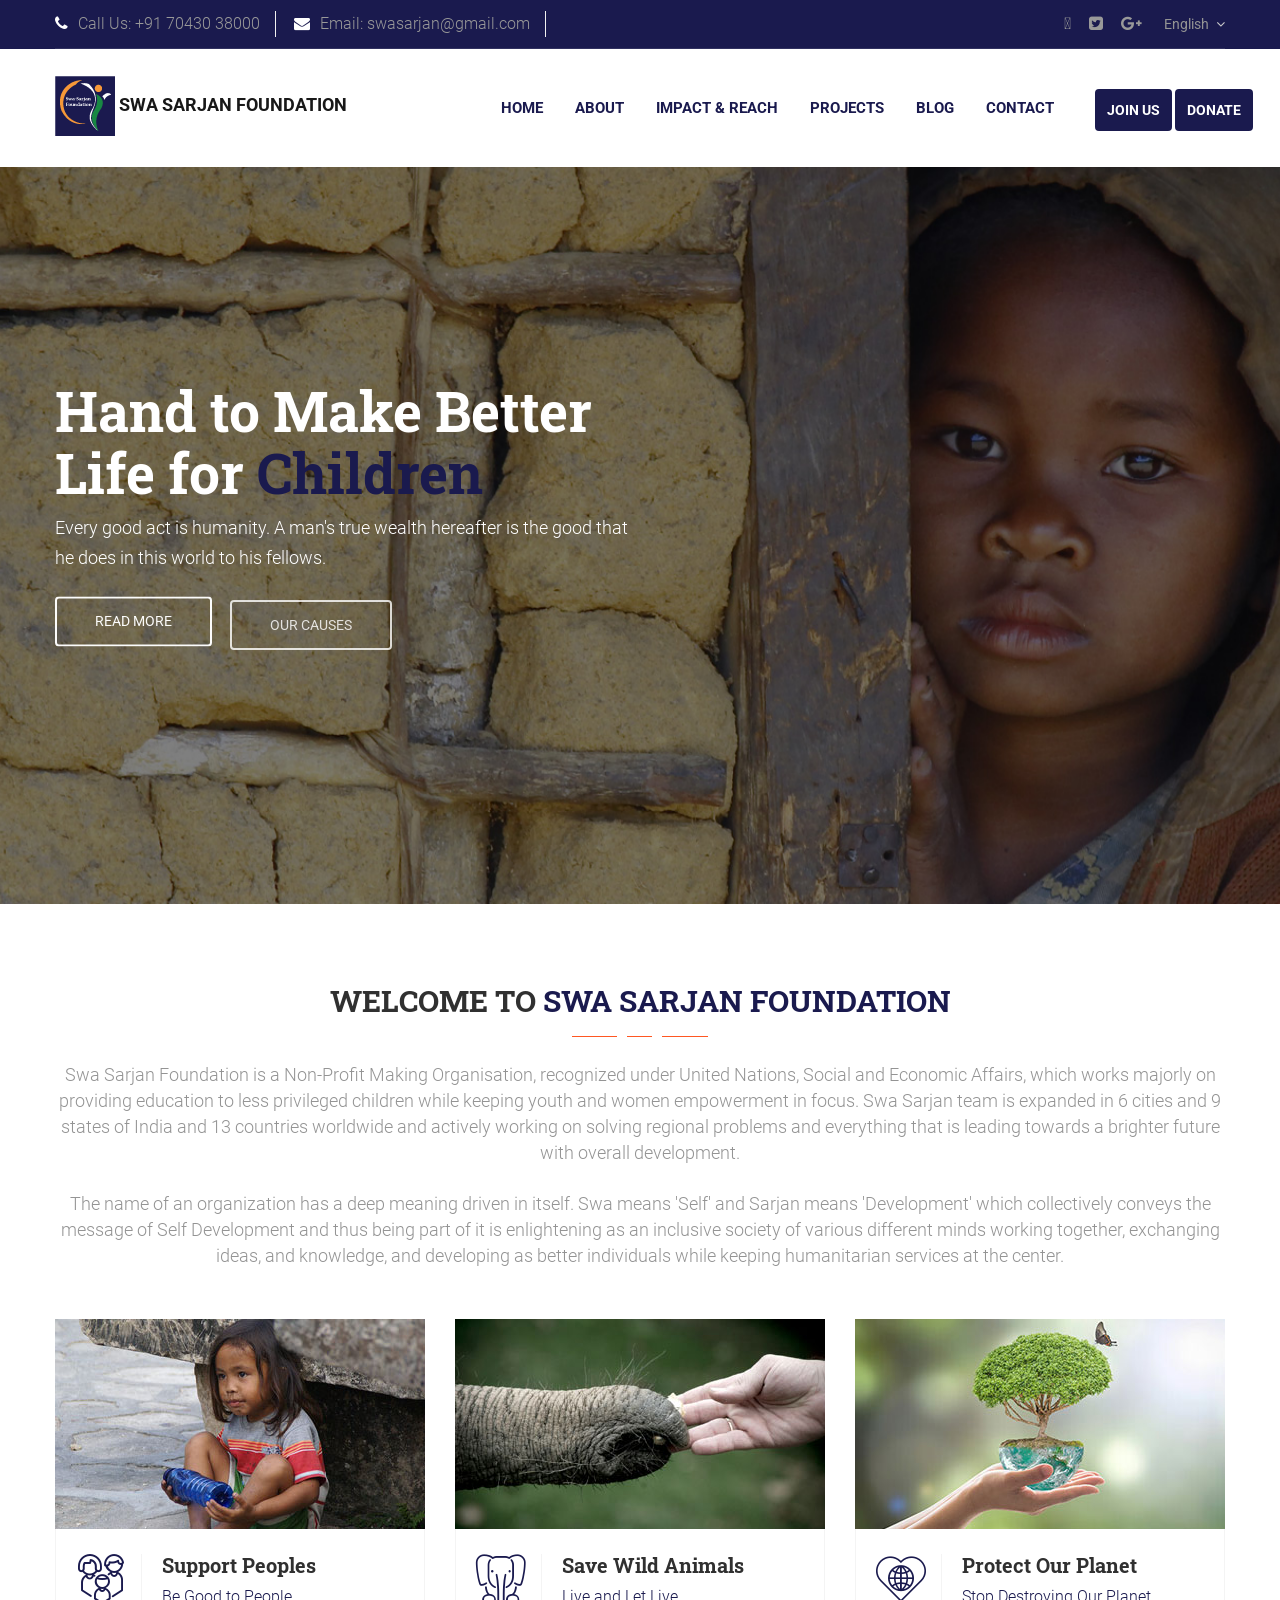
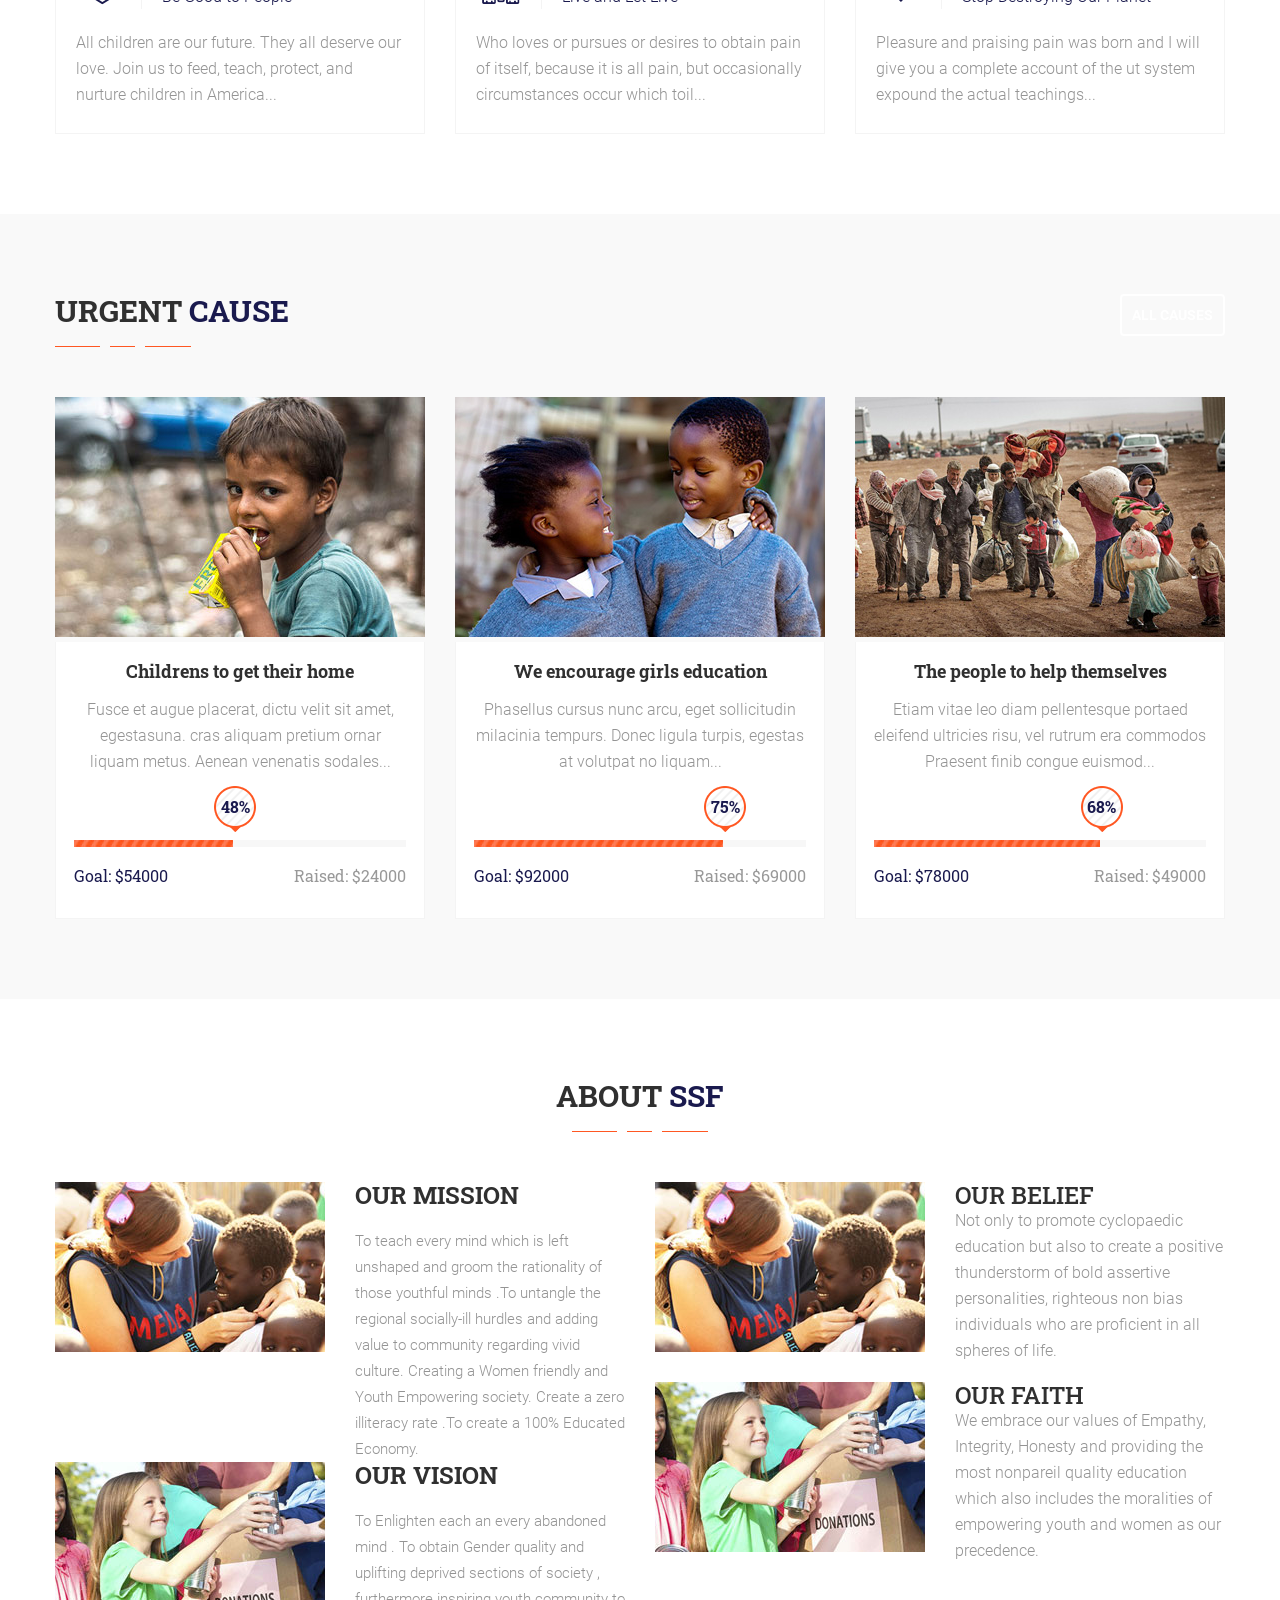
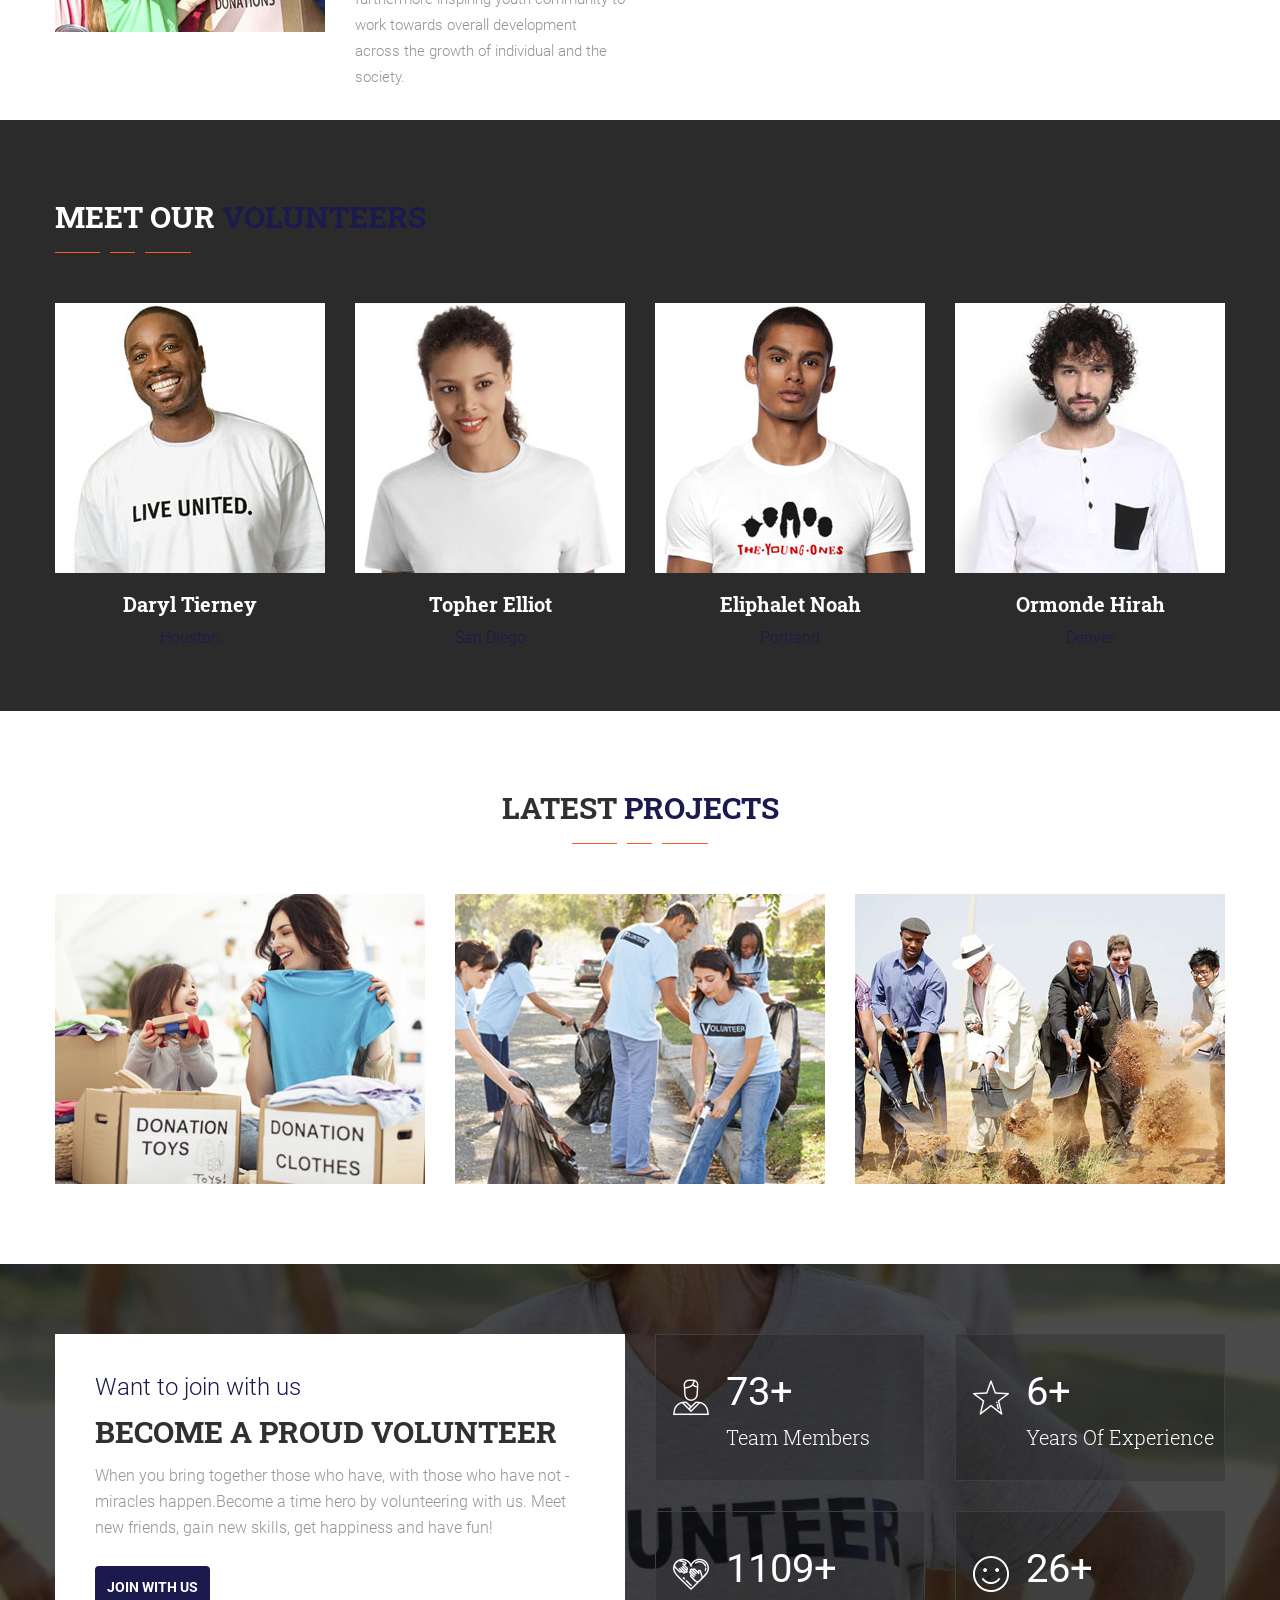
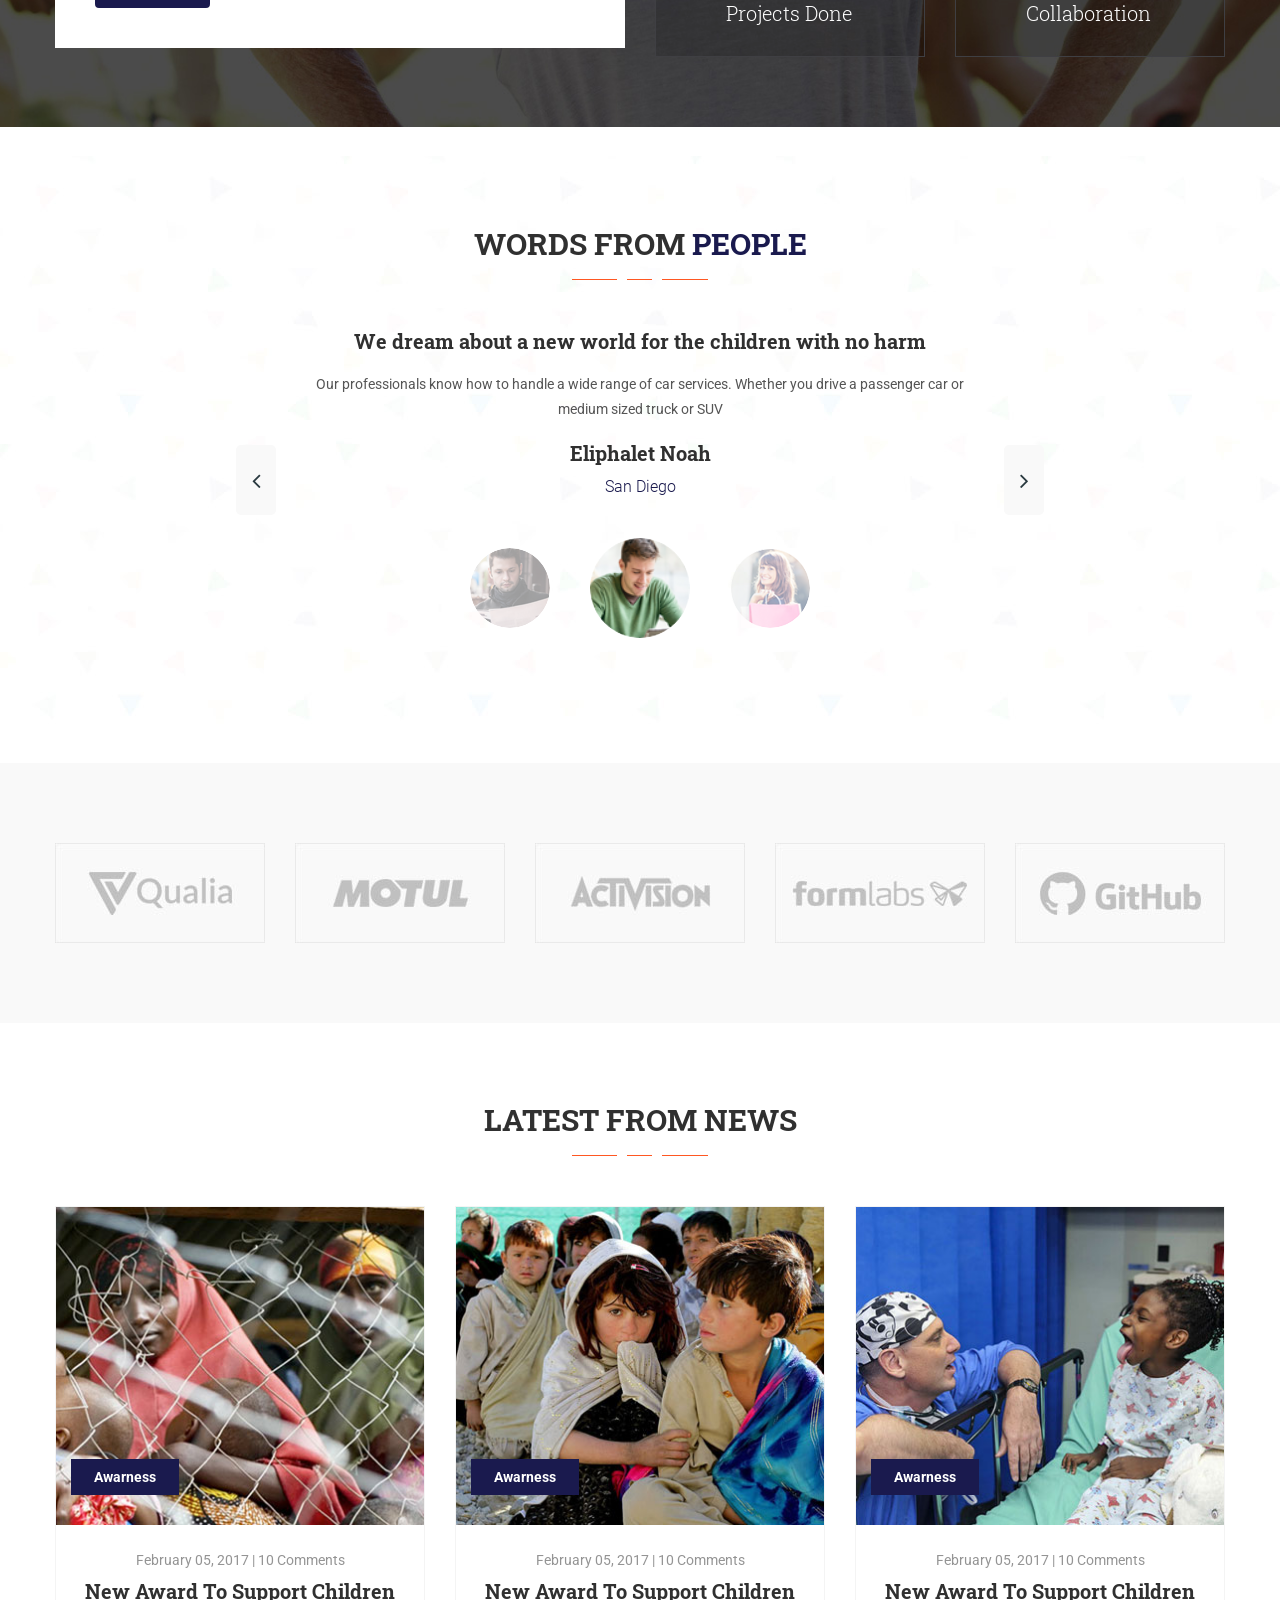
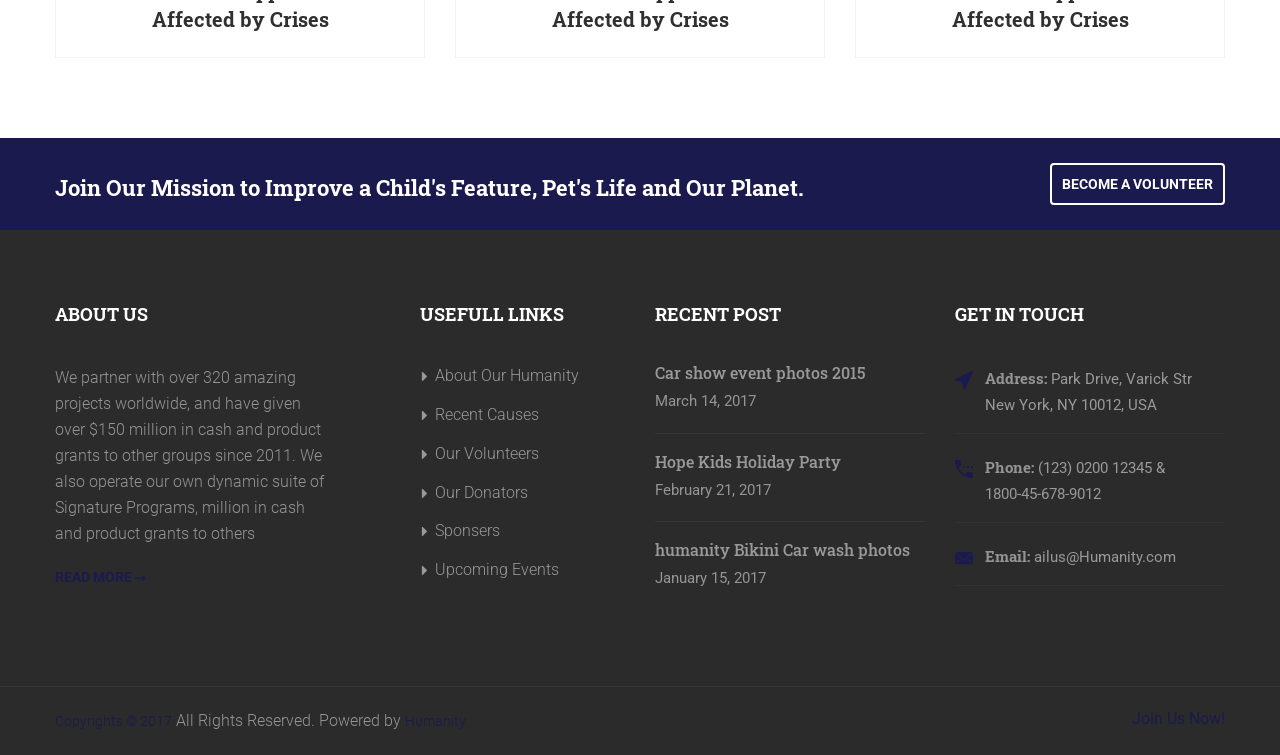
==== index.html @ 8227e0b9 "First Commit" ====
<!DOCTYPE html>

<html lang="en">

<!-- Mirrored from st.ourhtmldemo.com/new/humanity-html/ by HTTrack Website Copier/3.x [XR&CO'2014], Wed, 16 Nov 2022 04:04:12 GMT -->
<head>
    <meta charset="UTF-8">

    <title>Swa Sarjan Foundation</title><!-- mobile responsive meta -->
    <meta content="width=device-width, initial-scale=1" name="viewport">
    <meta content="width=device-width, initial-scale=1, maximum-scale=1" name="viewport">
    <link href="css/style.css" rel="stylesheet">
    <link href="css/responsive.css" rel="stylesheet">
    <link href="images/logo/logo.png" rel="apple-touch-icon" sizes="180x180">
    <link href="images/logo/logo.png" rel="icon" sizes="32x32" type="image/png">
    <link href="images/logo/logo.png" rel="icon" sizes="16x16" type="image/png">
</head>

<body>
    <div class="boxed_wrapper">
        <div class="top-bar">
            <div class="container">
                <div class="clearfix">
                    <div class="top-bar-text float_left">
                        <ul class="list_inline contact-info">
                            <li><span class="fa fa-phone" style="color:#fff;"></span>Call Us: +91 70430 38000</li>


                            <li><span class="fa fa-envelope" style="color:#fff;"></span>Email: swasarjan@gmail.com</li>
                        </ul>
                        <!-- <button class="thm-btn donate-box-btn">donate</button>

                        <p>No One Has Ever Become Poor By Giving!</p> -->
                    </div>


                    <div class="right-column float_right">
                        <ul class="social-icon">
                            <li>
                                <a href="#"><i class="fas fa-facebook-square"></i></a>
                            </li>
                            <li>
                                <a href="#"><i class="fa fa-twitter-square"></i></a>
                            </li>
                            <li>
                                <a href="#"><i class="fa fa-google-plus"></i></a>
                            </li>
                            <div class="" id="polyglotLanguageSwitcher">
                                <form action="#">
                                    <select id="polyglot-language-options">
                                        <option id="en" selected value="en">
                                            English
                                        </option>

                                        <option id="fr" value="fr">
                                            French
                                        </option>

                                        <option id="de" value="de">
                                            German
                                        </option>

                                        <option id="it" value="it">
                                            Italian
                                        </option>

                                        <option id="es" value="es">
                                            Spanish
                                        </option>
                                    </select>
                                </form>
                            </div>
                        </ul>


                    </div>
                </div>
            </div>
        </div>


        <section class="theme_menu stricky">
            <div class="container">
                <div class="row">
                    <div class="col-md-4">
                        <div class="main-logo">
                            <a href="index.html"><img alt="" src="images/logo/logo.png"></a> SWA SARJAN FOUNDATION
                        </div>
                    </div>


                    <div class="col-md-8 menu-column">
                        <nav class="defaultmainmenu" id="main_menu">
                            <ul class="defaultmainmenu-menu">
                                <li>
                                    <a href="index.html">Home</a>
                                </li>

                                <li>
                                    <a href="#">About</a>

                                </li>


                                <li>
                                    <a href="cause-1.html">Impact & Reach</a>

                                </li>


                                <li>
                                    <a href="#">Projects</a>

                                </li>


                                <li>
                                    <a href="gallery-1.html">Blog</a>

                                </li>


                                <li>
                                    <a href="#">Contact</a>

                                </li>



                            </ul>
                        </nav>
                    </div>


                    <div class="right-column">
                        <div class="nav_side_content">
                            
                            <button class="thm-btn donate-box-btn">join us</button>
                            <button class="thm-btn donate-box-btn">donate</button>

                        </div>
                    </div>
                </div>
            </div>
        </section>
        <!--Start rev slider wrapper-->

        <section class="rev_slider_wrapper">
            <div class="rev_slider" data-version="5.0" id="slider1">
                <ul>
                    <li data-transition="fade">
                        <img alt="" data-bgfit="cover" data-bgparallax="1" data-bgposition="top center" data-bgrepeat="no-repeat" height="888" src="images/slider/1.jpg" width="1920">

                        <div class="tp-caption tp-resizeme" data-hoffset="15" data-mask_in="x:[100%];y:0;s:inherit;e:inherit;" data-responsive_offset="on" data-splitin="none" data-splitout="none" data-start="700" data-transform_idle="o:1;" data-transform_in="x:[-175%];y:0px;z:0;rX:0;rY:0;rZ:0;sX:1;sY:1;skX:0;skY:0;opacity:0.01;s:3000;e:Power3.easeOut;" data-transform_out="s:1000;e:Power3.easeInOut;s:1000;e:Power3.easeInOut;" data-voffset="350" data-x="left" data-y="top">
                            <div class="slide-content-box">
                                <h1>Hand to Make Better<br>
                                Life for <span class="thm-color">Children</span></h1>


                                <p>Every good act is humanity. A man's true wealth hereafter is the good that<br>
                                he does in this world to his fellows.</p>
                            </div>
                        </div>


                        <div class="tp-caption tp-resizeme" data-hoffset="15" data-responsive_offset="on" data-splitin="none" data-splitout="none" data-start="2300" data-transform_idle="o:1;" data-transform_in="y:[100%];z:0;rX:0deg;rY:0;rZ:0;sX:1;sY:1;skX:0;skY:0;opacity:0;s:2000;e:Power4.easeInOut;" data-transform_out="s:1000;e:Power3.easeInOut;s:1000;e:Power3.easeInOut;" data-voffset="580" data-x="left" data-y="top">
                            <div class="slide-content-box">
                                <div class="button">
                                    <a class="thm-btn style-2" href="#">read more</a>
                                </div>
                            </div>
                        </div>


                        <div class="tp-caption tp-resizeme" data-hoffset="190" data-responsive_offset="on" data-splitin="none" data-splitout="none" data-start="2600" data-transform_idle="o:1;" data-transform_in="y:[100%];z:0;rX:0deg;rY:0;rZ:0;sX:1;sY:1;skX:0;skY:0;opacity:0;s:2000;e:Power4.easeInOut;" data-transform_out="s:1000;e:Power3.easeInOut;s:1000;e:Power3.easeInOut;" data-voffset="580" data-x="left" data-y="top">
                            <div class="slide-content-box">
                                <div class="button">
                                    <a class="thm-btn style-3" href="cause.html">our causes</a>
                                </div>
                            </div>
                        </div>
                    </li>


                    <li data-transition="fade">
                        <img alt="" data-bgfit="cover" data-bgparallax="1" data-bgposition="top center" data-bgrepeat="no-repeat" height="580" src="images/slider/2.jpg" width="1920">

                        <div class="tp-caption tp-resizeme" data-hoffset="" data-mask_in="x:[100%];y:0;s:inherit;e:inherit;" data-responsive_offset="on" data-splitin="none" data-splitout="none" data-start="700" data-transform_idle="o:1;" data-transform_in="x:[-175%];y:0px;z:0;rX:0;rY:0;rZ:0;sX:1;sY:1;skX:0;skY:0;opacity:0.01;s:3000;e:Power3.easeOut;" data-transform_out="s:1000;e:Power3.easeInOut;s:1000;e:Power3.easeInOut;" data-voffset="370" data-x="center" data-y="top">
                            <div class="slide-content-box center">
                                <h1>To Feed Children For a Week</h1>


                                <p>Every good act is humanity. A man's true wealth hereafter is the good that<br>
                                he does in this world to his fellows.</p>
                            </div>
                        </div>


                        <div class="tp-caption tp-resizeme" data-hoffset="-90" data-responsive_offset="on" data-splitin="none" data-splitout="none" data-start="2300" data-transform_idle="o:1;" data-transform_in="y:[100%];z:0;rX:0deg;rY:0;rZ:0;sX:1;sY:1;skX:0;skY:0;opacity:0;s:2000;e:Power4.easeInOut;" data-transform_out="s:1000;e:Power3.easeInOut;s:1000;e:Power3.easeInOut;" data-voffset="550" data-x="center" data-y="top">
                            <div class="slide-content-box">
                                <div class="button">
                                    <a class="thm-btn style-2" href="#">donate us</a>
                                </div>
                            </div>
                        </div>


                        <div class="tp-caption tp-resizeme" data-hoffset="90" data-responsive_offset="on" data-splitin="none" data-splitout="none" data-start="2600" data-transform_idle="o:1;" data-transform_in="y:[100%];z:0;rX:0deg;rY:0;rZ:0;sX:1;sY:1;skX:0;skY:0;opacity:0;s:2000;e:Power4.easeInOut;" data-transform_out="s:1000;e:Power3.easeInOut;s:1000;e:Power3.easeInOut;" data-voffset="550" data-x="center" data-y="top">
                            <div class="slide-content-box">
                                <div class="button">
                                    <a class="thm-btn style-3" href="cause.html">our causes</a>
                                </div>
                            </div>
                        </div>
                    </li>


                    <li data-transition="fade">
                        <img alt="" data-bgfit="cover" data-bgparallax="1" data-bgposition="top center" data-bgrepeat="no-repeat" height="580" src="images/slider/3.jpg" width="1920">

                        <div class="tp-caption tp-resizeme" data-hoffset="200" data-mask_in="x:[100%];y:0;s:inherit;e:inherit;" data-responsive_offset="on" data-splitin="none" data-splitout="none" data-start="700" data-transform_idle="o:1;" data-transform_in="x:[-175%];y:0px;z:0;rX:0;rY:0;rZ:0;sX:1;sY:1;skX:0;skY:0;opacity:0.01;s:3000;e:Power3.easeOut;" data-transform_out="s:1000;e:Power3.easeInOut;s:1000;e:Power3.easeInOut;" data-voffset="340" data-x="center" data-y="top">
                            <div class="slide-content-box">
                                <h1>A Little Amount Of<br>
                                Water Save Life</h1>


                                <p>Every good act is humanity. A man's true wealth hereafter is the good that<br>
                                he does in this world to his fellows.</p>
                            </div>
                        </div>


                        <div class="tp-caption tp-resizeme" data-hoffset="0" data-responsive_offset="on" data-splitin="none" data-splitout="none" data-start="2300" data-transform_idle="o:1;" data-transform_in="y:[100%];z:0;rX:0deg;rY:0;rZ:0;sX:1;sY:1;skX:0;skY:0;opacity:0;s:2000;e:Power4.easeInOut;" data-transform_out="s:1000;e:Power3.easeInOut;s:1000;e:Power3.easeInOut;" data-voffset="570" data-x="center" data-y="top">
                            <div class="slide-content-box">
                                <div class="button">
                                    <a class="thm-btn style-2" href="#">Join With Us</a>
                                </div>
                            </div>
                        </div>


                        <div class="tp-caption tp-resizeme" data-hoffset="190" data-responsive_offset="on" data-splitin="none" data-splitout="none" data-start="2600" data-transform_idle="o:1;" data-transform_in="y:[100%];z:0;rX:0deg;rY:0;rZ:0;sX:1;sY:1;skX:0;skY:0;opacity:0;s:2000;e:Power4.easeInOut;" data-transform_out="s:1000;e:Power3.easeInOut;s:1000;e:Power3.easeInOut;" data-voffset="570" data-x="center" data-y="top">
                            <div class="slide-content-box">
                                <div class="button">
                                    <a class="thm-btn style-3" href="cause.html">Donate us</a>
                                </div>
                            </div>
                        </div>
                    </li>
                </ul>
            </div>
        </section>
        <!--End rev slider wrapper-->

        <section class="about-2 sec-padd3">
            <div class="container">
                <div class="section-title center">
                    <h2>Welcome to <span class="thm-color">Swa Sarjan Foundation</span></h2>


                    <p>Swa Sarjan Foundation is a Non-Profit Making Organisation, recognized under United Nations, Social and Economic Affairs, which works majorly on providing education to less privileged children while keeping youth and women empowerment in focus. Swa Sarjan team is expanded in 6 cities and 9 states of India and 13 countries worldwide and actively working on solving regional problems and everything that is leading towards a brighter future with overall development.
</p><p>
                        The name of an organization has a deep meaning driven in itself. Swa means 'Self' and Sarjan means 'Development' which collectively conveys the message of Self Development and thus being part of it is enlightening as an inclusive society of various different minds working together, exchanging ideas, and knowledge, and developing as better individuals while keeping humanitarian services at the center.
                        </p>
                </div>


                <div class="row">
                    <article class="col-md-4 col-sm-6 col-xs-12">
                        <div class="single-item">
                            <div class="img-box"><img alt="" src="images/resource/about1.jpg">
                            </div>


                            <div class="content">
                                <div class="clearfix">
                                    <div class="icon_box">
                                        <span class="icon-people"></span>
                                    </div>


                                    <div class="text">
                                        <h4>Support Peoples</h4>


                                        <p>Be Good to People</p>
                                    </div>
                                </div>


                                <p>All children are our future. They all deserve our love. Join us to feed, teach, protect, and nurture children in America...</p>
                            </div>
                        </div>
                    </article>


                    <article class="col-md-4 col-sm-6 col-xs-12">
                        <div class="single-item">
                            <div class="img-box"><img alt="" src="images/resource/about2.jpg">
                            </div>


                            <div class="content">
                                <div class="clearfix">
                                    <div class="icon_box">
                                        <span class="icon-animals"></span>
                                    </div>


                                    <div class="text">
                                        <h4>Save Wild Animals</h4>


                                        <p>Live and Let Live</p>
                                    </div>
                                </div>


                                <p>Who loves or pursues or desires to obtain pain of itself, because it is all pain, but occasionally circumstances occur which toil...</p>
                            </div>
                        </div>
                    </article>


                    <article class="col-md-4 col-sm-6 col-xs-12">
                        <div class="single-item">
                            <div class="img-box"><img alt="" src="images/resource/about3.jpg">
                            </div>


                            <div class="content">
                                <div class="clearfix">
                                    <div class="icon_box">
                                        <span class="icon-nature"></span>
                                    </div>


                                    <div class="text">
                                        <h4>Protect Our Planet</h4>


                                        <p>Stop Destroying Our Planet</p>
                                    </div>
                                </div>


                                <p>Pleasure and praising pain was born and I will give you a complete account of the ut system expound the actual teachings...</p>
                            </div>
                        </div>
                    </article>
                </div>
            </div>
        </section>


        <section class="urgent-cause2 with-bg sec-padd3">
            <div class="container">
                <div class="row">
                    <div class="col-md-9 col-sm-8 col-xs-12">
                        <div class="section-title">
                            <h2>Urgent <span class="thm-color">Cause</span></h2>
                        </div>
                    </div>


                    <div class="col-md-3 col-sm-4 col-xs-12">
                        <div class="link float_right">
                            <a class="thm-btn style-2" href="#">All Causes</a>
                        </div>
                    </div>
                </div>


                <div class="row">
                    <article class="item col-md-4 col-sm-6 col-xs-12">
                        <figure class="img-box">
                            <img alt="" src="images/cause/1.jpg">

                            <div class="overlay">
                                <div class="inner-box">
                                    <div class="content-box">
                                        <button class="thm-btn style-2 donate-box-btn">donate now</button>
                                    </div>
                                </div>
                            </div>
                        </figure>


                        <div class="content">
                            <div class="text center">
                                <a href="#">
                                <h4 class="title">Childrens to get their home</h4></a>

                                <p>Fusce et augue placerat, dictu velit sit amet, egestasuna. cras aliquam pretium ornar liquam metus. Aenean venenatis sodales...</p>
                            </div>


                            <div class="progress-box">
                                <div class="bar">
                                    <div class="bar-inner animated-bar" data-percent="48%">
                                        <div class="count-text">
                                            48%
                                        </div>
                                    </div>
                                </div>
                            </div>


                            <div class="donate clearfix">
                                <div class="donate float_left">
                                    <span>Goal: $54000</span>
                                </div>


                                <div class="donate float_right">
                                    Raised: $24000
                                </div>
                            </div>
                        </div>
                    </article>


                    <article class="item col-md-4 col-sm-6 col-xs-12">
                        <figure class="img-box">
                            <img alt="" src="images/cause/2.jpg">

                            <div class="overlay">
                                <div class="inner-box">
                                    <div class="content-box">
                                        <button class="thm-btn style-2 donate-box-btn">donate now</button>
                                    </div>
                                </div>
                            </div>
                        </figure>


                        <div class="content">
                            <div class="text center">
                                <a href="#">
                                <h4 class="title">We encourage girls education</h4></a>

                                <p>Phasellus cursus nunc arcu, eget sollicitudin milacinia tempurs. Donec ligula turpis, egestas at volutpat no liquam...</p>
                            </div>


                            <div class="progress-box">
                                <div class="bar">
                                    <div class="bar-inner animated-bar" data-percent="75%">
                                        <div class="count-text">
                                            75%
                                        </div>
                                    </div>
                                </div>
                            </div>


                            <div class="donate clearfix">
                                <div class="donate float_left">
                                    <span>Goal: $92000</span>
                                </div>


                                <div class="donate float_right">
                                    Raised: $69000
                                </div>
                            </div>
                        </div>
                    </article>


                    <article class="item col-md-4 col-sm-6 col-xs-12">
                        <figure class="img-box">
                            <img alt="" src="images/cause/3.jpg">

                            <div class="overlay">
                                <div class="inner-box">
                                    <div class="content-box">
                                        <button class="thm-btn style-2 donate-box-btn">donate now</button>
                                    </div>
                                </div>
                            </div>
                        </figure>


                        <div class="content">
                            <div class="text center">
                                <a href="#">
                                <h4 class="title">The people to help themselves</h4></a>

                                <p>Etiam vitae leo diam pellentesque portaed eleifend ultricies risu, vel rutrum era commodos Praesent finib congue euismod...</p>
                            </div>


                            <div class="progress-box">
                                <div class="bar">
                                    <div class="bar-inner animated-bar" data-percent="68%">
                                        <div class="count-text">
                                            68%
                                        </div>
                                    </div>
                                </div>
                            </div>


                            <div class="donate clearfix">
                                <div class="donate float_left">
                                    <span>Goal: $78000</span>
                                </div>


                                <div class="donate float_right">
                                    Raised: $49000
                                </div>
                            </div>
                        </div>
                    </article>
                </div>
            </div>
        </section>


        <section class="about sec-padd2">
            <div class="container">
                <div class="section-title center">
                    <h2>About <span class="thm-color">SSF</span></h2>
                </div>


                <div class="row">
                    <article class="col-md-6 col-sm-12 left-column">
                        <div class="row padd-bottom-50">
                            <div class="col-md-6 col-sm-6 col-xs-12">
                                <div class="img-box"><img alt="" src="images/resource/about4.jpg">
                                </div>
                            </div>


                            <div class="col-md-6 col-sm-6 col-xs-12">
                                <h3>OUR MISSION</h3>
                                <p>To teach every mind which is left unshaped and groom the rationality of those youthful minds .To untangle the regional socially-ill hurdles and adding value to community regarding vivid culture. Creating a Women friendly and Youth Empowering society. Create a zero illiteracy rate .To create a 100% Educated Economy.</p>
                            </div>
                        </div>


                        <div class="row padd-bottom-50">
                            <div class="col-md-6 col-sm-6 col-xs-12">
                                <div class="img-box"><img alt="" src="images/resource/about5.jpg">
                                </div>
                            </div>


                            <div class="col-md-6 col-sm-6 col-xs-12">
                                <h3>OUR VISION</h3>
                                <p>To Enlighten each an every abandoned mind . To obtain Gender quality and uplifting deprived sections of society , furthermore inspiring youth community to work towards overall development across the growth of individual and the society.</p>
                            </div>
                        </div>
                    </article>
                    <article class="col-md-6 col-sm-12 col-xs-12">
                        <div class="row padd-bottom-50">
                            <div class="col-md-6 col-sm-6 col-xs-12">
                                <div class="img-box"><img alt="" src="images/resource/about4.jpg">
                                </div>
                            </div>


                            <div class="col-md-6 col-sm-6 col-xs-12">
                                <h3>OUR BELIEF</h3>


                                <p>Not only to promote cyclopaedic education but also to create a positive thunderstorm of bold assertive personalities, righteous non bias individuals who are proficient in all spheres of life.</p>
                            </div>
                        </div>


                        <div class="row padd-bottom-50">
                            <div class="col-md-6 col-sm-6 col-xs-12">
                                <div class="img-box"><img alt="" src="images/resource/about5.jpg">
                                </div>
                            </div>


                            <div class="col-md-6 col-sm-6 col-xs-12">
                                <h3>OUR FAITH</h3>


                                <p>We embrace our values of Empathy, Integrity, Honesty and providing the most nonpareil quality education which also includes the moralities of empowering youth and women as our precedence.</p>
                            </div>
                        </div>
                    </article>
<!-- 
                    <article class="col-md-6 col-sm-6 col-xs-12">
                        <div class="content">
                            <div class="text">
                                <p>When you give to Our humanity, you know your donation is making a difference. Whether you are supporting one of our Signature Programs or our carefully curated list of Gifts That Give More, our professional staff works hard every day to ensure every dollar has impact for the cause of your choice.</p>
                            </div>


                            <h3 class="thm-color">Years of Experience</h3>


                            <div class="text">
                                <p>We partner with over 320 amazing projects worldwide, and have given over $150 million in cash and product grants to other groups since 2011. We also operate our own dynamic suite of Signature Programs.</p>
                            </div>


                            <ul>
                                <li><i class="fa fa-check"></i>This mistaken idea of denouncing pleasure</li>


                                <li><i class="fa fa-check"></i>Master-builder of human happiness</li>


                                <li><i class="fa fa-check"></i>Occasionally circumstances occur in toil</li>


                                <li><i class="fa fa-check"></i>Undertakes laborious physical exercise</li>
                            </ul>
                        </div>
                    </article> -->
                </div>
            </div>
        </section>


        <section class="team-style-2 sec-padd2">
            <div class="container">
                <div class="section-title">
                    <h2>Meet Our <span class="thm-color">Volunteers</span></h2>
                </div>


                <div class="row">
                    <article class="item col-md-3 col-sm-6 col-xs-12">
                        <div class="inner-box">
                            <div class="img-box">
                                <img alt="" src="images/team/team1.jpg">

                                <div class="overlay3">
                                    <ul class="social-icon">
                                        <li>
                                            <a href="#"><i class="fa fa-facebook"></i></a>
                                        </li>


                                        <li>
                                            <a href="#"><i class="fa fa-twitter"></i></a>
                                        </li>


                                        <li>
                                            <a href="#"><i class="fa fa-google-plus"></i></a>
                                        </li>
                                    </ul>
                                </div>
                            </div>
                        </div>


                        <div class="author center">
                            <h4>Daryl Tierney</h4>


                            <p>Houston</p>
                        </div>
                    </article>


                    <article class="item col-md-3 col-sm-6 col-xs-12">
                        <div class="inner-box">
                            <div class="img-box">
                                <img alt="" src="images/team/team2.jpg">

                                <div class="overlay3">
                                    <ul class="social-icon">
                                        <li>
                                            <a href="#"><i class="fa fa-facebook"></i></a>
                                        </li>


                                        <li>
                                            <a href="#"><i class="fa fa-twitter"></i></a>
                                        </li>


                                        <li>
                                            <a href="#"><i class="fa fa-google-plus"></i></a>
                                        </li>
                                    </ul>
                                </div>
                            </div>
                        </div>


                        <div class="author center">
                            <h4>Topher Elliot</h4>


                            <p>San Diego</p>
                        </div>
                    </article>


                    <article class="item col-md-3 col-sm-6 col-xs-12">
                        <div class="inner-box">
                            <div class="img-box">
                                <img alt="" src="images/team/team3.jpg">

                                <div class="overlay3">
                                    <ul class="social-icon">
                                        <li>
                                            <a href="#"><i class="fa fa-facebook"></i></a>
                                        </li>


                                        <li>
                                            <a href="#"><i class="fa fa-twitter"></i></a>
                                        </li>


                                        <li>
                                            <a href="#"><i class="fa fa-google-plus"></i></a>
                                        </li>
                                    </ul>
                                </div>
                            </div>
                        </div>


                        <div class="author center">
                            <h4>Eliphalet Noah</h4>


                            <p>Portland</p>
                        </div>
                    </article>


                    <article class="item col-md-3 col-sm-6 col-xs-12">
                        <div class="inner-box">
                            <div class="img-box">
                                <img alt="" src="images/team/team4.jpg">

                                <div class="overlay3">
                                    <ul class="social-icon">
                                        <li>
                                            <a href="#"><i class="fa fa-facebook"></i></a>
                                        </li>


                                        <li>
                                            <a href="#"><i class="fa fa-twitter"></i></a>
                                        </li>


                                        <li>
                                            <a href="#"><i class="fa fa-google-plus"></i></a>
                                        </li>
                                    </ul>
                                </div>
                            </div>
                        </div>


                        <div class="author center">
                            <h4>Ormonde Hirah</h4>


                            <p>Denver</p>
                        </div>
                    </article>
                </div>
            </div>
        </section>


        <section class="gallery sec-padd">
            <div class="container">
                <div class="section-title center">
                    <h2>Latest <span class="thm-color">Projects</span></h2>
                </div>


                <div class="gallery-carousel">
                    <article class="item">
                        <div class="inner-box">
                            <img alt="" src="images/resource/3.jpg">

                            <div class="overlay">
                                <div class="top">
                                    <div class="box">
                                        <div class="content">
                                            <a class="img-popup thm-btn" data-group="1" href="images/resource/3.jpg">view project</a>
                                        </div>
                                    </div>
                                </div>


                                <div class="bottom">
                                    <a href="single-gallery.html">
                                    <h4>Clean poor urban areas to protect from pollution.</h4></a>
                                </div>
                            </div>
                        </div>
                    </article>


                    <article class="item">
                        <div class="inner-box">
                            <img alt="" src="images/resource/4.jpg">

                            <div class="overlay">
                                <div class="top">
                                    <div class="box">
                                        <div class="content">
                                            <a class="img-popup thm-btn" data-group="1" href="images/resource/4.jpg">view project</a>
                                        </div>
                                    </div>
                                </div>


                                <div class="bottom">
                                    <a href="single-gallery.html">
                                    <h4>Clean poor urban areas to protect from pollution.</h4></a>
                                </div>
                            </div>
                        </div>
                    </article>


                    <article class="item">
                        <div class="inner-box">
                            <img alt="" src="images/resource/5.jpg">

                            <div class="overlay">
                                <div class="top">
                                    <div class="box">
                                        <div class="content">
                                            <a class="img-popup thm-btn" data-group="1" href="images/resource/5.jpg">view project</a>
                                        </div>
                                    </div>
                                </div>


                                <div class="bottom">
                                    <a href="single-gallery.html">
                                    <h4>Clean poor urban areas to protect from pollution.</h4></a>
                                </div>
                            </div>
                        </div>
                    </article>


                    <article class="item">
                        <div class="inner-box">
                            <img alt="" src="images/resource/3.jpg">

                            <div class="overlay">
                                <div class="top">
                                    <div class="box">
                                        <div class="content">
                                            <a class="img-popup thm-btn" data-group="1" href="images/resource/3.jpg">view project</a>
                                        </div>
                                    </div>
                                </div>


                                <div class="bottom">
                                    <a href="single-gallery.html">
                                    <h4>Clean poor urban areas to protect from pollution.</h4></a>
                                </div>
                            </div>
                        </div>
                    </article>


                    <article class="item">
                        <div class="inner-box">
                            <img alt="" src="images/resource/4.jpg">

                            <div class="overlay">
                                <div class="top">
                                    <div class="box">
                                        <div class="content">
                                            <a class="img-popup thm-btn" data-group="1" href="images/resource/4.jpg">view project</a>
                                        </div>
                                    </div>
                                </div>


                                <div class="bottom">
                                    <a href="single-gallery.html">
                                    <h4>Clean poor urban areas to protect from pollution.</h4></a>
                                </div>
                            </div>
                        </div>
                    </article>


                    <article class="item">
                        <div class="inner-box">
                            <img alt="" src="images/resource/5.jpg">

                            <div class="overlay">
                                <div class="top">
                                    <div class="box">
                                        <div class="content">
                                            <a class="img-popup thm-btn" data-group="1" href="images/resource/5.jpg">view project</a>
                                        </div>
                                    </div>
                                </div>


                                <div class="bottom">
                                    <a href="single-gallery.html">
                                    <h4>Clean poor urban areas to protect from pollution.</h4></a>
                                </div>
                            </div>
                        </div>
                    </article>
                </div>
            </div>
        </section>


        <section class="fact-counter fact-counter-2 sec-padd" style="background-image: url(images/background/10.jpg);">
            <div class="container">
                <div class="row clearfix">
                    <article class="col-md-6 col-sm-12">
                        <div class="content">
                            <p class="thm-color">Want to join with us</p>


                            <h2>Become a proud volunteer</h2>


                            <p>When you bring together those who have, with those who have not - miracles happen.Become a time hero by volunteering with us. Meet new friends, gain new skills, get happiness and have fun!</p>


                            <div class="link">
                                <a class="thm-btn" href="#">Join with us</a>
                            </div>
                        </div>
                    </article>


                    <article class="col-md-6 col-sm-12">
                        <div class="counter-outer row clearfix">
                            <!--Column-->


                            <article class="column counter-column col-md-6 col-sm-6 col-xs-12 wow fadeIn" data-wow-duration="0ms">
                                <div class="item clearfix">
                                    <div class="icon">
                                        <i class="icon-people-1"></i>
                                    </div>


                                    <div class="count-area">
                                        <div class="count-outer">
                                            <span class="count-text" data-speed="3000" data-stop="125">0</span>+
                                        </div>


                                        <h4 class="counter-title">Team Members</h4>
                                    </div>
                                </div>
                            </article>
                            <!--Column-->


                            <article class="column counter-column col-md-6 col-sm-6 col-xs-12 wow fadeIn" data-wow-duration="0ms">
                                <div class="item clearfix">
                                    <div class="icon">
                                        <i class="icon-favorite"></i>
                                    </div>


                                    <div class="count-area">
                                        <div class="count-outer">
                                            <span class="count-text" data-speed="3000" data-stop="11">0</span>+
                                        </div>


                                        <h4 class="counter-title">Years Of Experience</h4>
                                    </div>
                                </div>
                            </article>
                            <!--Column-->


                            <article class="column counter-column col-md-6 col-sm-6 col-xs-12 wow fadeIn" data-wow-duration="0ms">
                                <div class="item clearfix">
                                    <div class="icon">
                                        <i class="icon-heart-1"></i>
                                    </div>


                                    <div class="count-area">
                                        <div class="count-outer">
                                            <span class="count-text" data-speed="3000" data-stop="2100">0</span>+
                                        </div>


                                        <h4 class="counter-title">Projects Done</h4>
                                    </div>
                                </div>
                            </article>
                            <!--Column-->


                            <article class="column counter-column col-md-6 col-sm-6 col-xs-12 wow fadeIn" data-wow-duration="0ms">
                                <div class="item clearfix">
                                    <div class="icon">
                                        <i class="icon-people-2"></i>
                                    </div>


                                    <div class="count-area">
                                        <div class="count-outer">
                                            <span class="count-text" data-speed="3000" data-stop="50">0</span>+
                                        </div>


                                        <h4 class="counter-title">Collaboration</h4>
                                    </div>
                                </div>
                            </article>
                        </div>
                    </article>
                </div>
            </div>
        </section>


        <section class="testimonial-section-one sec-padd" style="background-image: url(images/background/8.jpg);">
            <div class="container">
                <div class="section-title center">
                    <h2>Words From <span class="thm-color">People</span></h2>
                </div>


                <div class="inner-container">
                    <div class="carousel-outer">
                        <!--Slider Content-->


                        <ul class="testimonial-slider-content">
                            <!--Slide Item-->


                            <li class="slide-item">
                                <h4 class="title">We dream about a new world for the children with no harm</h4>


                                <div class="text">
                                    Our professionals know how to handle a wide range of car services. Whether you drive a passenger car or medium sized truck or SUV
                                </div>


                                <div class="author">
                                    <h4>Eliphalet Noah</h4>


                                    <p>San Diego</p>
                                </div>
                            </li>
                            <!--Slide Item-->


                            <li class="slide-item">
                                <h4 class="title">We dream about a new world for the children with no harm</h4>


                                <div class="text">
                                    Our professionals know how to handle a wide range of car services. Whether you drive a passenger car or medium sized truck or SUV
                                </div>


                                <div class="author">
                                    <h4>Eliphalet Noah</h4>


                                    <p>San Diego</p>
                                </div>
                            </li>
                            <!--Slide Item-->


                            <li class="slide-item">
                                <h4 class="title">We dream about a new world for the children with no harm</h4>


                                <div class="text">
                                    Our professionals know how to handle a wide range of car services. Whether you drive a passenger car or medium sized truck or SUV
                                </div>


                                <div class="author">
                                    <h4>Eliphalet Noah</h4>


                                    <p>San Diego</p>
                                </div>
                            </li>
                            <!--Slide Item-->


                            <li class="slide-item">
                                <h4 class="title">We dream about a new world for the children with no harm</h4>


                                <div class="text">
                                    Our professionals know how to handle a wide range of car services. Whether you drive a passenger car or medium sized truck or SUV
                                </div>


                                <div class="author">
                                    <h4>Eliphalet Noah</h4>


                                    <p>San Diego</p>
                                </div>
                            </li>
                            <!--Slide Item-->


                            <li class="slide-item">
                                <h4 class="title">We dream about a new world for the children with no harm</h4>


                                <div class="text">
                                    Our professionals know how to handle a wide range of car services. Whether you drive a passenger car or medium sized truck or SUV
                                </div>


                                <div class="author">
                                    <h4>Eliphalet Noah</h4>


                                    <p>San Diego</p>
                                </div>
                            </li>
                            <!--Slide Item-->


                            <li class="slide-item">
                                <h4 class="title">We dream about a new world for the children with no harm</h4>


                                <div class="text">
                                    Our professionals know how to handle a wide range of car services. Whether you drive a passenger car or medium sized truck or SUV
                                </div>


                                <div class="author">
                                    <h4>Eliphalet Noah</h4>


                                    <p>San Diego</p>
                                </div>
                            </li>
                        </ul>


                        <div class="styled-dots">
                        </div>


                        <div class="pagers-outer">
                            <!--Slider Pager-->


                            <ul class="testimonial-slider-pager">
                                <!--Pager Item-->


                                <li class="pager-item">
                                    <div class="inner-box">
                                        <figure class="author-thumb">
                                            <img alt="" src="images/team/author1.png">
                                        </figure>
                                    </div>
                                </li>
                                <!--Pager Item-->


                                <li class="pager-item">
                                    <div class="inner-box">
                                        <figure class="author-thumb">
                                            <img alt="" src="images/team/author2.png">
                                        </figure>
                                    </div>
                                </li>
                                <!--Pager Item-->


                                <li class="pager-item">
                                    <div class="inner-box">
                                        <figure class="author-thumb">
                                            <img alt="" src="images/team/author3.png">
                                        </figure>
                                    </div>
                                </li>
                                <!--Pager Item-->


                                <li class="pager-item">
                                    <div class="inner-box">
                                        <figure class="author-thumb">
                                            <img alt="" src="images/team/author1.png">
                                        </figure>
                                    </div>
                                </li>
                                <!--Pager Item-->


                                <li class="pager-item">
                                    <div class="inner-box">
                                        <figure class="author-thumb">
                                            <img alt="" src="images/team/author2.png">
                                        </figure>
                                    </div>
                                </li>
                                <!--Pager Item-->


                                <li class="pager-item">
                                    <div class="inner-box">
                                        <figure class="author-thumb">
                                            <img alt="" src="images/team/author3.png">
                                        </figure>
                                    </div>
                                </li>
                            </ul>
                        </div>
                    </div>
                </div>
            </div>
        </section>


        <section class="clients-section">
            <div class="container">
                <div class="client-carousel owl-carousel owl-theme">
                    <div class="item tool_tip" title="media partner"><img alt="Awesome Image" src="images/clients/1.jpg">
                    </div>


                    <div class="item tool_tip" title="media partner"><img alt="Awesome Image" src="images/clients/2.jpg">
                    </div>


                    <div class="item tool_tip" title="media partner"><img alt="Awesome Image" src="images/clients/3.jpg">
                    </div>


                    <div class="item tool_tip" title="media partner"><img alt="Awesome Image" src="images/clients/4.jpg">
                    </div>


                    <div class="item tool_tip" title="media partner"><img alt="Awesome Image" src="images/clients/5.jpg">
                    </div>
                </div>
            </div>
        </section>


        <section class="blog-section sec-padd2">
            <div class="container">
                <div class="section-title center">
                    <h2>Latest From News</h2>
                </div>


                <div class="row">
                    <article class="col-md-4 col-sm-6 col-xs-12">
                        <div class="default-blog-news">
                            <figure class="img-holder">
                                <a href="blog-details.html"><img alt="News" src="images/blog/1.jpg"></a>

                                <div class="inner-box">
                                </div>
                            </figure>


                            <div class="overlay">
                                <div class="bottom-box">
                                    <div class="category">
                                        Awarness
                                    </div>


                                    <div class="content">
                                        <div class="post-meta">
                                            February 05, 2017 | 10 Comments
                                        </div>
                                        <a href="blog-details.html">
                                        <h4>New Award To Support Children<br>
                                        Affected by Crises</h4></a>

                                        <div class="text">
                                            <p>Explain to you how all this mistaken idea<br>
                                            of denouncing pleasure and praising pain was<br>
                                            born give you a complete.</p>
                                        </div>
                                    </div>
                                </div>
                            </div>


                            <div class="lower-content">
                                <div class="category">
                                    Awarness
                                </div>


                                <div class="content">
                                    <div class="post-meta">
                                        February 05, 2017 | 10 Comments
                                    </div>
                                    <a href="blog-details.html">
                                    <h4>New Award To Support Children<br>
                                    Affected by Crises</h4></a>
                                </div>
                            </div>
                        </div>
                    </article>


                    <article class="col-md-4 col-sm-6 col-xs-12">
                        <div class="default-blog-news">
                            <figure class="img-holder">
                                <a href="blog-details.html"><img alt="News" src="images/blog/2.jpg"></a>

                                <div class="inner-box">
                                </div>
                            </figure>


                            <div class="overlay">
                                <div class="bottom-box">
                                    <div class="category">
                                        Awarness
                                    </div>


                                    <div class="content">
                                        <div class="post-meta">
                                            February 05, 2017 | 10 Comments
                                        </div>
                                        <a href="blog-details.html">
                                        <h4>New Award To Support Children<br>
                                        Affected by Crises</h4></a>

                                        <div class="text">
                                            <p>Explain to you how all this mistaken idea<br>
                                            of denouncing pleasure and praising pain was<br>
                                            born give you a complete.</p>
                                        </div>
                                    </div>
                                </div>
                            </div>


                            <div class="lower-content">
                                <div class="category">
                                    Awarness
                                </div>


                                <div class="content">
                                    <div class="post-meta">
                                        February 05, 2017 | 10 Comments
                                    </div>
                                    <a href="blog-details.html">
                                    <h4>New Award To Support Children<br>
                                    Affected by Crises</h4></a>
                                </div>
                            </div>
                        </div>
                    </article>


                    <article class="col-md-4 col-sm-6 col-xs-12">
                        <div class="default-blog-news">
                            <figure class="img-holder">
                                <a href="blog-details.html"><img alt="News" src="images/blog/3.jpg"></a>

                                <div class="inner-box">
                                </div>
                            </figure>


                            <div class="overlay">
                                <div class="bottom-box">
                                    <div class="category">
                                        Awarness
                                    </div>


                                    <div class="content">
                                        <div class="post-meta">
                                            February 05, 2017 | 10 Comments
                                        </div>
                                        <a href="blog-details.html">
                                        <h4>New Award To Support Children<br>
                                        Affected by Crises</h4></a>

                                        <div class="text">
                                            <p>Explain to you how all this mistaken idea<br>
                                            of denouncing pleasure and praising pain was<br>
                                            born give you a complete.</p>
                                        </div>
                                    </div>
                                </div>
                            </div>


                            <div class="lower-content">
                                <div class="category">
                                    Awarness
                                </div>


                                <div class="content">
                                    <div class="post-meta">
                                        February 05, 2017 | 10 Comments
                                    </div>
                                    <a href="blog-details.html">
                                    <h4>New Award To Support Children<br>
                                    Affected by Crises</h4></a>
                                </div>
                            </div>
                        </div>
                    </article>
                </div>
            </div>
        </section>


        <section class="call-out">
            <div class="container">
                <div class="float_left">
                    <h4>Join Our Mission to Improve a Child's Feature, Pet's Life and Our Planet.</h4>
                </div>


                <div class="float_right">
                    <a class="thm-btn style-3" href="#">Become a Volunteer</a>
                </div>
            </div>
        </section>


        <footer class="main-footer">
            <!--Widgets Section-->


            <div class="widgets-section">
                <div class="container">
                    <div class="row">
                        <!--Big Column-->


                        <article class="big-column col-md-6 col-sm-12 col-xs-12">
                            <div class="row clearfix">
                                <!--Footer Column-->


                                <div class="col-md-6 col-sm-6 col-xs-12">
                                    <div class="footer-widget about-column">
                                        <div class="section-title">
                                            <h4>About Us</h4>
                                        </div>


                                        <div class="text">
                                            <p>We partner with over 320 amazing projects worldwide, and have given over $150 million in cash and product grants to other groups since 2011. We also operate our own dynamic suite of Signature Programs, million in cash and product grants to others</p>
                                        </div>


                                        <div class="link">
                                            <a class="default_link" href="#">Read More <i class="fa fa-long-arrow-right"></i></a>
                                        </div>
                                    </div>
                                </div>
                                <!--Footer Column-->


                                <div class="col-md-6 col-sm-6 col-xs-12">
                                    <div class="footer-widget link-column">
                                        <div class="section-title">
                                            <h4>Usefull Links</h4>
                                        </div>


                                        <div class="widget-content">
                                            <ul class="list">
                                                <li>
                                                    <a href="about.html">About Our Humanity</a>
                                                </li>


                                                <li>
                                                    <a href="cause-1.html">Recent Causes</a>
                                                </li>


                                                <li>
                                                    <a href="volunteer.html">Our Volunteers</a>
                                                </li>


                                                <li>
                                                    <a href="#">Our Donators</a>
                                                </li>


                                                <li>
                                                    <a href="#">Sponsers</a>
                                                </li>


                                                <li>
                                                    <a href="event-1.html">Upcoming Events</a>
                                                </li>
                                            </ul>
                                        </div>
                                    </div>
                                </div>
                            </div>
                        </article>
                        <!--Big Column-->

                        <article class="big-column col-md-6 col-sm-12 col-xs-12">
                            <div class="row clearfix">
                                <!--Footer Column-->


                                <div class="col-md-6 col-sm-6 col-xs-12">
                                    <div class="footer-widget post-column">
                                        <div class="section-title">
                                            <h4>Recent Post</h4>
                                        </div>


                                        <div class="post-list">
                                            <div class="post">
                                                <a href="#">
                                                <h5>Car show event photos 2015</h5></a>

                                                <div class="post-info">
                                                    March 14, 2017
                                                </div>
                                            </div>


                                            <div class="post">
                                                <a href="#">
                                                <h5>Hope Kids Holiday Party</h5></a>

                                                <div class="post-info">
                                                    February 21, 2017
                                                </div>
                                            </div>


                                            <div class="post">
                                                <a href="#">
                                                <h5>humanity Bikini Car wash photos</h5></a>

                                                <div class="post-info">
                                                    January 15, 2017
                                                </div>
                                            </div>
                                        </div>
                                    </div>
                                </div>
                                <!--Footer Column-->


                                <div class="col-md-6 col-sm-6 col-xs-12">
                                    <div class="footer-widget contact-column">
                                        <div class="section-title">
                                            <h4>Get In Touch</h4>
                                        </div>


                                        <ul class="contact-info">
                                            <li><i class="icon-arrows"></i><span>Address:</span> Park Drive, Varick Str<br>
                                            New York, NY 10012, USA</li>


                                            <li><i class="icon-phone"></i> <span>Phone:</span> (123) 0200 12345 &<br>
                                            1800-45-678-9012</li>


                                            <li><i class="icon-back"></i><span>Email:</span> ailus@Humanity.com</li>
                                        </ul>
                                    </div>
                                </div>
                            </div>
                        </article>
                    </div>
                </div>
            </div>
        </footer>
        <!--Footer Bottom-->

        <section class="footer-bottom">
            <div class="container">
                <div class="pull-left copy-text">
                    <p><a href="#">Copyrights © 2017</a> All Rights Reserved. Powered by <a href="#">Humanity</a></p>
                </div>
                <!-- /.pull-right -->


                <div class="pull-right get-text">
                    <a href="#">Join Us Now!</a>
                </div>
                <!-- /.pull-left -->
            </div>
            <!-- /.container -->
        </section>
        <!-- Scroll Top  -->
        <button class="scroll-top tran3s color2_bg"><span class="fa fa-angle-up"></span></button> <!-- preloader  -->


        <div class="preloader">
        </div>


        <div class="donate-popup" id="donate-popup">
            <div class="close-donate theme-btn">
                <span class="fa fa-close"></span>
            </div>


            <div class="popup-inner">
                <div class="container">
                    <div class="donate-form-area">
                        <div class="section-title center">
                            <h2>Donation Information</h2>
                        </div>


                        <h4>How much would you like to donate:</h4>


                        <form action="#" class="donate-form default-form">
                            <ul class="chicklet-list clearfix">
                                <li><input id="donate-amount-1" name="donate-amount" type="radio"> <label data-amount="1000" for="donate-amount-1">$1000</label></li>


                                <li><input checked="checked" id="donate-amount-2" name="donate-amount" type="radio"> <label data-amount="2000" for="donate-amount-2">$2000</label></li>


                                <li><input id="donate-amount-3" name="donate-amount" type="radio"> <label data-amount="3000" for="donate-amount-3">$3000</label></li>


                                <li><input id="donate-amount-4" name="donate-amount" type="radio"> <label data-amount="4000" for="donate-amount-4">$4000</label></li>


                                <li><input id="donate-amount-5" name="donate-amount" type="radio"> <label data-amount="5000" for="donate-amount-5">$5000</label></li>


                                <li class="other-amount">
                                    <div class="input-container" data-message="Every dollar you donate helps end hunger.">
                                        <span>Or</span><input id="other-amount" placeholder="Other Amount" type="text">
                                    </div>
                                </li>
                            </ul>


                            <h3>Donor Information</h3>


                            <div class="form-bg">
                                <div class="row clearfix">
                                    <div class="col-md-6 col-sm-6 col-xs-12">
                                        <div class="form-group">
                                            <p>Your Name*</p>
                                            <input name="fname" placeholder="" type="text">
                                        </div>
                                    </div>


                                    <div class="col-md-6 col-sm-6 col-xs-12">
                                        <div class="form-group">
                                            <p>Email*</p>
                                            <input name="fname" placeholder="" type="text">
                                        </div>
                                    </div>


                                    <div class="col-md-6 col-sm-6 col-xs-12">
                                        <div class="form-group">
                                            <p>Address*</p>
                                            <input name="fname" placeholder="" type="text">
                                        </div>
                                    </div>


                                    <div class="col-md-6 col-sm-6 col-xs-12">
                                        <div class="form-group">
                                            <p>Phn Num*</p>
                                            <input name="fname" placeholder="" type="text">
                                        </div>
                                    </div>
                                </div>
                            </div>


                            <ul class="payment-option">
                                <li>
                                    <h4>Choose your payment method:</h4>
                                </li>


                                <li>
                                    <div class="checkbox">
                                        <label><input name="pay-us" type="checkbox"> <span>Paypal</span></label>
                                    </div>
                                </li>


                                <li>
                                    <div class="checkbox">
                                        <label><input name="pay-us" type="checkbox"> <span>Offline Donation</span></label>
                                    </div>
                                </li>


                                <li>
                                    <div class="checkbox">
                                        <label><input name="pay-us" type="checkbox"> <span>Credit Card</span></label>
                                    </div>
                                </li>


                                <li>
                                    <div class="checkbox">
                                        <label><input name="pay-us" type="checkbox"> <span>Debit Card</span></label>
                                    </div>
                                </li>
                            </ul>


                            <div class="center">
                                <button class="thm-btn" type="submit">Donate Now</button>
                            </div>
                        </form>
                    </div>
                </div>
            </div>
        </div>
        <!-- jQuery -->
        <script src="js/jquery.js">
        </script> 
        <script src="js/bootstrap.min.js">
        </script> 
        <script src="js/menu.js">
        </script> 
        <script src="js/owl.carousel.min.js">
        </script> 
        <script src="js/jquery.mixitup.min.js">
        </script> 
        <script src="js/jquery.fancybox.pack.js">
        </script> 
        <script src="js/imagezoom.js">
        </script> 
        <script src="js/jquery.magnific-popup.min.js">
        </script> 
        <script src="js/jquery.polyglot.language.switcher.js">
        </script> 
        <script src="js/SmoothScroll.js">
        </script> 
        <script src="js/jquery.appear.js">
        </script> 
        <script src="js/jquery.countTo.js">
        </script> 
        <script src="js/validation.js">
        </script> 
        <script src="js/wow.js">
        </script> 
        <script src="js/jquery.fitvids.js">
        </script> 
        <script src="js/nouislider.js">
        </script> <!-- revolution slider js -->
         
        <script src="js/rev-slider/jquery.themepunch.tools.min.js">
        </script> 
        <script src="js/rev-slider/jquery.themepunch.revolution.min.js">
        </script> 
        <script src="js/rev-slider/revolution.extension.actions.min.js">
        </script> 
        <script src="js/rev-slider/revolution.extension.carousel.min.js">
        </script> 
        <script src="js/rev-slider/revolution.extension.kenburn.min.js">
        </script> 
        <script src="js/rev-slider/revolution.extension.layeranimation.min.js">
        </script> 
        <script src="js/rev-slider/revolution.extension.migration.min.js">
        </script> 
        <script src="js/rev-slider/revolution.extension.navigation.min.js">
        </script> 
        <script src="js/rev-slider/revolution.extension.parallax.min.js">
        </script> 
        <script src="js/rev-slider/revolution.extension.slideanims.min.js">
        </script> 
        <script src="js/rev-slider/revolution.extension.video.min.js">
        </script> 
        <script src="js/custom.js">
        </script>
    </div>
</body>

<!-- Mirrored from st.ourhtmldemo.com/new/humanity-html/ by HTTrack Website Copier/3.x [XR&CO'2014], Wed, 16 Nov 2022 04:05:38 GMT -->
</html>
---- css/style.css ----
/***************************************************************************************************************
||||||||||||||||||||||||||||       MASTER STYLESHEET FOR HUMANITY      ||||||||||||||||||||||||||||||||||||
****************************************************************************************************************
||||||||||||||||||||||||||||              TABLE OF CONTENT                  ||||||||||||||||||||||||||||||||||||
****************************************************************************************************************
****************************************************************************************************************

1. Imported styles
2. Global styles
3. Header styles
4. Slider styles
5. Urgent cause
6. about section
7. gallery section
8. event section
9. testimonial
10.brand-logo
11.main-footer
12.blog section
13.fact-counter
14.shop page


****************************************************************************************************************
||||||||||||||||||||||||||||            End TABLE OF CONTENT                ||||||||||||||||||||||||||||||||||||
****************************************************************************************************************/

/* ==============================
   1. Imported styles
   ==============================
*/




@import url(bootstrap.min.css);
@import url(bootstrap-select.min.css);
@import url(jquery.bootstrap-touchspin.css);

@import url(font-awesome.css);
@import url(icomoon.css);

@import url(settings.css);
@import url(layers.css);
@import url(navigation.css);

@import url(owl.carousel.css);
@import url(jquery.bxslider.css);
@import url(flexslider.css);

@import url(jquery-ui.css);
@import url(jquery-ui.theme.css);
@import url(jquery.fancybox.css);
@import url(polyglot-language-switcher.css);

@import url(animate.min.css);
@import url(nouislider.css);
@import url(nouislider.pips.css);
@import url(menu.css);
@import url(magnific-popup.css);
@import url(imagehover.min.css);


@import url('https://fonts.googleapis.com/css?family=Roboto+Slab:400,700|Roboto:400,500,700');

@font-face {
  font-family: 'Roboto-light';
  src:url('../fonts/Roboto-Light.ttf');
  font-weight: 300;
}


/* ==============================
   2. Global styles
   ============================== */

body {
  font-family: 'Roboto', sans-serif;
  color:#999;
}

h1,h2,h3,h4,h5,h6,p,ul { margin:0;padding: 0;}
h1,h2,h3,h4,h5 {
  font-family: 'Roboto Slab', serif;
  color: #303030;
} 

ul {list-style-type: none;}

p {font-family: 'Roboto', sans-serif;font-size: 16px;color: #949494;line-height: 26px;font-family: 'Roboto-light';}
a {text-decoration: none;display: inline-block;outline: none;}
a:hover,a:focus,a:visited {text-decoration: none; outline: none;}

img {max-width: 100%;display: inline-block;}

button {border:none; outline:none; box-shadow: none; display: block; padding: 0; background: transparent;}
input,textarea {font-family: 'Roboto', sans-serif;display: block; font-size: 16px; line-height: 28px; outline: none; box-shadow: none;-webkit-transition: all 0.3s ease-in-out;transition: all 0.3s ease-in-out;}

.width-100 {
  width: 100%;
}

.boxed_wrapper {
    width: 100%;
    background: #fff;
    overflow-x: hidden;
}
.sec-padd {
  padding: 80px 0;
}
.sec-padd2 {
  padding: 80px 0 30px;
}
.sec-padd3 {
  padding: 80px 0 50px;
}

.sec-padd-top {
  padding-top: 80px;
}
.sec-padd-bottom {
  padding-bottom: 80px;
}
.no-padd {
  padding: 0px;
}

.paddt-50 {
  padding-top: 50px;
}

 .overlay3 {
  position: absolute;
  display: flex;
  align-items: center;
  justify-content: center;
  top: 0;
  left: 0;
  width: 100%;
  height: 0%;
  opacity: 0;
  visibility: hidden;
  background: rgba(0, 0, 0, 0.9);
  -webkit-transition: .7s ease;
  -moz-transition: .7s ease;
  -ms-transition: .7s ease;
  -o-transition: .7s ease;
  transition: .7s ease;
  
}
.inner-box {
  position: relative;
}

.list_inline li {
  display: inline-block;
}

.padd-80 {
  padding-top: 80px;
}
.tran3s {
  -webkit-transition: all 0.3s ease-in-out;
  transition: all 0.3s ease-in-out;
}
.center {
  text-align: center;
}

.thm-color {
  color: #1A1A4E;
}


.float_left {
    float: left;
}
.float_right {
    float: right;
}

.border-bottom {
  border-bottom: 1px solid #f7f7f7;
}

@media (min-width: 1200px) {
  .container {
    padding: 0;
  }
}

.thm-btn {
  position: relative;
  background: #1A1A4E;
  font-size: 14px;
  line-height: 38px;
  border-radius: 4px;
  color: #ffffff;
  border: 2px solid #1A1A4E;
  text-transform: uppercase;
  font-weight: 700;
  display: inline-block;
  padding: 0 10px;
  transition: all .5s cubic-bezier(0.4, 0, 1, 1);
}
.thm-btn:hover {
  background: transparent;
  color: #1A1A4E;
  transition: all .5s cubic-bezier(0.4, 0, 1, 1);
}

.thm-btn.style-2 {
  background: transparent;
  color: #fff;
  border-color: #fff;
}
.thm-btn.style-2:hover {
  background: #1A1A4E;
  color: #fff;
  border-color: #1A1A4E;
}

.thm-btn.style-3 {
  background: transparent;
  color: #fff;
  border-color: #fff;
}
.thm-btn.style-3:hover {
  background: #FFF;
  color: #1A1A4E;
  border-color: #fff;
}



.section-title {
  position: relative;
  margin-bottom: 50px;
}
.section-title h2 {
  position: relative;
  text-transform: uppercase;
  font-weight: 700;
  padding-bottom: 20px;
}
.section-title h3 {
  position: relative;
  text-transform: uppercase;
  font-weight: 700;
}
.section-title h4 {
  position: relative;
  font-size: 20px;
  text-transform: uppercase;
  font-weight: 700;
  padding-bottom: 20px;
}

.section-title h2:after {
    content: "";
    position: absolute;
    bottom: 0px;
    left: 0;
    width: 136px;
    height: 1px;
    background: url(../images/icons/sec-title-decoration.png);
}
.section-title.center h2:after {
    left: 50%;
    margin-left: -68px;
}

.section-title p {
  margin-top: 25px;
  font-size: 18px;
}

.section-title2 h3 {
  position: relative;
  text-transform: uppercase;
  font-weight: 700;
  padding-bottom: 20px;
}
.section-title2 h3:before {
    position: absolute;
    content: "";
    height: 2px;
    width: 60px;
    left: 0;
    background: #1A1A4E;
    bottom: 0px;
}

.scroll-top {
    width: 50px;
    height: 40px;
    position: fixed;
    bottom: 30px;
    right: 30px;
    z-index: 99;
    display: none;
    color: #fff;
    text-align: center;
    background: #1A1A4E;
}
.scroll-top span:before {
  font-size: 27px;
}
.scroll-top:after {
  position: absolute;
  z-index: -1;
  content: '';
  top: 100%;
  left: 5%;
  height: 10px;
  width: 90%;
  opacity: 1;
  background: -webkit-radial-gradient(center, ellipse, rgba(0, 0, 0, 0.25) 0%, rgba(0, 0, 0, 0) 80%);
  background: -webkit-radial-gradient(center ellipse, rgba(0, 0, 0, 0.25) 0%, rgba(0, 0, 0, 0) 80%);
  background: radial-gradient(ellipse at center, rgba(0, 0, 0, 0.25) 0%, rgba(0, 0, 0, 0) 80%);
}

.preloader{ position:fixed; left:0px; top:0px; width:100%; height:100%;
 z-index:999999; background-color:#ffffff; background-position:center center;
  background-repeat:no-repeat; background-image:url(../images/icons/preloader.gif);}


::-webkit-scrollbar {
    width: 8px;
}

::-webkit-scrollbar-track {
    -webkit-box-shadow: inset 0 0 6px #292121;
    background: #292121;
}

::-webkit-scrollbar-thumb {
    background: rgba(255,255,255,0.75);
    -webkit-box-shadow: inset 0 0 6px rgba(255,255,255,0.75);
}
::-webkit-scrollbar-thumb:window-inactive {
    background: rgba(255,255,255,0.75);
}


/*============ social icon ===================*/

.social-icon li {
  display: inline-block;
}
.social-icon li a {
  display: inline-block;
  color: #999;
  margin-right: 15px;
  font-size: 16px;
  transition: .5s ease;
}
.social-icon li a:hover {
  color: #1A1A4E;
  transition: .5s ease;
}



/*============= accordion ===============*/

.accordion-box {
}

.accordion {
    margin-bottom: 10px;
    position: relative;
}

.accordion .acc-btn .left-icon {
    position: absolute;
    left: 0;
    top: 0;
    background: #f1f1f1;
    width: 60px;
    height: 100%;
    color: #9c9c9c;
    font-size: 20px;
    text-align: center; 
}
.accordion .acc-btn.active .left-icon {
    color: #fff;
}

.accordion .left-icon span {
    position: relative;
    top: 18px;  
}

.accordion .acc-btn {
    cursor: pointer;
    font-size: 18px;
    font-weight: 600;
    padding: 16px 30px 16px;
    margin: 0px;
    padding-right: 50px;
    border: 1px solid #f4f4f4;
}

.accordion .acc-btn.active {
  border-color: #1A1A4E;
  border-bottom: 0px;
}

.accordion .acc-btn p {
    color: #303030;
    font-size: 16px;
    font-family: 'Roboto Slab', serif;
}
.accordion .acc-btn.active p {
}

.accordion .acc-btn.pr {
    position: relative;
}

.accordion .acc-btn .img-box {
    display: none;
}
.accordion .acc-btn.active .img-box {
    display: block;
}


.accordion .acc-btn .toggle-icon {
    color: #cecece;
    display: block;
    font-weight: 100;
    height: 24px;
    line-height: 24px;
    position: absolute;
    right: 20px;
    font-size: 19px;
    top: 15px;
    width: 24px;
}
.accordion .acc-btn .toggle-icon.left {
    color: #9c9c9c;
    display: block;
    font-weight: 100;
    height: 24px;
    line-height: 24px;
    position: absolute;
    right: 20px;
    bottom: 20px;
    left: 30px;
}
.accordion .acc-btn .toggle-icon .plus:before {
    font-size: 24px;
    font-weight: 500;
    transition: all 0.3s ease 0s;
    position: absolute;
    top: 0;
    left: 0;
    width: 100%;
    color: #303030;
}

.accordion-box .accordion .acc-btn.active .toggle-icon .plus {
    opacity: 0;
    -ms-filter: "progid:DXImageTransform.Microsoft.Alpha(Opacity=0)";
}


.accordion-box .accordion .acc-btn .toggle-icon .minus:before {
    font-size: 24px;
    font-weight: 500;
    transition: all 0.3s ease 0s;
    position: absolute;
    top: 0;
    left: 0;
    color: #1A1A4E;
    width: 100%;
}
.accordion-box .accordion .acc-btn .toggle-icon .minus{
    opacity: 0;
    -ms-filter: "progid:DXImageTransform.Microsoft.Alpha(Opacity=0)";
}
.accordion-box .accordion .acc-btn.active .toggle-icon .minus {
    opacity: 1;
    -ms-filter: "progid:DXImageTransform.Microsoft.Alpha(Opacity=100)";
}

.accordion-box .accordion .acc-content {
    color: #9c9c9c;
    background: #f7f7f7;
    border: 1px solid #1A1A4E;
    display: none;
    padding: 20px 20px;
    border-top: 0px;
}

.accordion-box .accordion .acc-content.collapsed {
    display: block;

}

.accordion-box .accordion .acc-content p {
    margin: 0;
}


.accordion-box .accordion .acc-btn.active .toggle-icon .minus {
  color: #121d2f;
}

/*============= default-form ===============*/


.default-form {
  position: relative;
}


.default-form .form-box{
  position:relative;
}

.comment-form .form-box{
  padding:25px 25px 0px 25px; 
}

.default-form .form-group{
  position:relative;
  margin-bottom:30px; 
}

.default-form .comment-form .form-box .form-group{
  margin-bottom:25px;
}

.default-form.form-box .row{
  margin-left:-10px;
  margin-right:-10px; 
}

.default-form.form-box .row .form-group{
  padding:0px 0px;  
}

.default-form .form-group .field-label{
  display:block;
  line-height:24px;
  text-transform:uppercase;
  margin-bottom:10px;
  color:#232323;
  font-weight:500;
  font-size:13px;
}

.default-form .form-group .field-label sup{
  color:#ff0000;
  font-size:14px;
}

.default-form p {
  margin-bottom: 6px;
}

.default-form input[type="text"],
.default-form input[type="email"],
.default-form input[type="password"],
.default-form input[type="number"],
.default-form select,
.default-form textarea{
  display:block;
  width:100%;
  line-height:24px;
  height: 50px;
  font-size:16px;
  box-shadow: none;
  border: 1px solid #f4f4f4;
  padding:12px 15px;
  background: #fff;
  border-radius: 0px;
  transition:all 500ms ease;
  -webkit-transition:all 500ms ease;
  -ms-transition:all 500ms ease;
  -o-transition:all 500ms ease;
}
.default-form textarea{
  height: 115px;
}
.default-form .bootstrap-select {
    border: 1px solid #f4f4f4;
    background: #f7f7f7;
    color: #a2a2a2;
    padding: 10px 0;
    font-size: 16px;
    height: auto;
}
.default-form .btn-group.open .dropdown-toggle {
    box-shadow: none;
}
.default-form .btn-group.open .dropdown-toggle:focus {
  border: none;
  outline: none;
}
.default-form  .bootstrap-select .dropdown-toggle:focus {
  outline: none !important;
}
.default-form  .dropdown-menu>li>a:focus, .dropdown-menu>li>a:hover {
  background-color: #1A1A4E;
  color: #fff;
}
.default-form .form-control:focus {
  border-color: #1A1A4E;
  box-shadow: none;
}



.select-box .btn:after {
  position: absolute;
  content: "\f107";
  font-family: FontAwesome;
  font-size: 16px;
  color: #1A1A4E;
  width: 20px;
  right: 15px;
  top: 50%;
  margin-top: -11px;
}

 

.default-form .bootstrap-select {
  background: none;
  border: none;
  box-shadow: none;
  padding: 0px;
}

.default-form .g-select {
  background: none;
  border: none;
  box-shadow: none;
  padding: 0px;
}
.default-form .bootstrap-select.btn-group .dropdown-toggle .filter-option {
  color: #949494;
  padding: 13px 15px;
  border: 1px solid #eee;

}

.default-form .bs-caret {
  display: none;
}

.default-form .dropdown-menu {
    border-radius: 0px;
    padding: 0px;
    top: 50px;
    transform: scaleY(0);
        transform-origin: top center;
    transition: .4s ease;
}
.default-form .bootstrap-select.open .dropdown-menu {
  transform: scaleY(1);
  transition: .4s ease;
}

.default-form .dropdown-menu>li>a {
  padding: 8px 15px;
}

.default-form .dropdown-menu>li>a:focus {
    background-color: #fff;
    color: #303030;
}
.default-form .dropdown-menu>li>a:hover {
    background-color: #1A1A4E !important;
    color: #fff !important;
}







/*placeholder*/

.default-form form input::-webkit-input-placeholder {
  color: #9e9e9e;
}
.default-form form input:-moz-placeholder {
  /* Firefox 18- */
  color: #9e9e9e;
}
.default-form form input::-moz-placeholder {
  /* Firefox 19+ */
  color: #9e9e9e;
}
.default-form form input:-ms-input-placeholder {
  color: #9e9e9e;
}


.default-form .alert-success {
    color: #1A1A4E;
    background: none;
    border: none;
    font-size: 18px;
}



/*** 
=============================================
    page_pagination style
=============================================
***/


.page_pagination {
  position: relative;
  padding-top: 20px;
}
.page_pagination li {
  display: inline-block;
  margin:0 4px;
}
.page_pagination li a {
  width: 55px;
  line-height: 55px;
  border:1px solid rgba(229, 229, 229, 0.57);
  text-align: center;
  color: #252525;
  font-size: 18px;
  border-radius: 4px;
}
.page_pagination li a.active,
.page_pagination li a:hover {
  color:#fff;
  background: #1A1A4E;
}

/*=======pagination style-2============*/

.page_pagination2 {
  overflow: hidden;
  display: block;
  padding-bottom: 22px;
  padding-top: 22px;
  margin: 0;
  border-top: 1px solid #f4f4f4;
  border-bottom: 1px solid #f4f4f4;
  margin-top: 30px;
}
.page_pagination2 .button a {
  color: #303030;
  font-size: 18px;
  font-weight: 400;
  transition: all 500ms ease;
}
.page_pagination2 .button a:hover{
    color: #1A1A4E;
}
.page_pagination2 .button a i {
  display: inline-block;
  font-size: 20px;
  position: relative;
  top: 2px;
}
.page_pagination2 .button.next a i{
  padding-right: 0px;
  padding-left: 0;
}


.page_pagination2 .icon-holder a i {
  color: #252525;
  font-size: 24px;
  position: relative;
  top: 4px;
  transition: all 500ms ease 0s;
}
.page_pagination2 .icon-holder a:hover i{
  color: #1A1A4E;
}


/*** 

====================================================================
  donate Popup
====================================================================

***/

.donate-popup{
  position:fixed;
  left:0px;
  top:-100%;
  width:100%;
  height:100%;
  background:rgba(0,0,0,0.80);
  z-index:99999999;
  visibility:hidden;
  opacity:0;
  overflow:auto;
  transition:all 700ms ease;
  -moz-transition:all 700ms ease;
  -webkit-transition:all 700ms ease;
  -ms-transition:all 700ms ease;
  -o-transition:all 700ms ease;
}

.donate-popup.popup-visible{
  top:0;
  visibility:visible;
  opacity:1;
}

.donate-popup .close-donate{
  position:absolute;
  right:25px;
  top:25px;
  font-size:20px;
  color:#ffffff;
  cursor:pointer;
  z-index:5;
}

.donate-popup .close-donate:hover{
  opacity:0.70; 
}


/*============= donate form area =================*/


.donate-form-area {
  margin-top: 100px;
  margin-bottom: 100px;
  background: #f2f2f2;
  padding:57px;
  border: 3px solid #1A1A4E;
}

.donate-form-area .section-title:before {
  display: none;
}


.donate-form-area h4 {
  margin-bottom: 18px;
}

.donate-form-area h3 {
  font-weight: 700;
  margin-top: 38px;
  margin-bottom: 28px;
}

/*check list*/

.chicklet-list {
  background: #fff;
  padding: 30px 30px 20px;
}

.chicklet-list li {
    padding: 0 5px;
    display: inline-block;
    margin-bottom: 10px;
    position: relative;
}


.chicklet-list input {
    font-size: 1.4em;
    line-height: 1;
    border: 2px solid #3b7840;
    padding: 0.55em 0.55em 0.55em 0.8em;
    color: #3b7840;
}

.chicklet-list input[type=radio] {
    opacity: 0;
    position: absolute;
    top: 0;
    left: 0;
}

.chicklet-list label {
    display: block;
    font-size: 16px;
    font-family: 'Roboto Slab', serif;
    font-weight: normal;
    background: #ffffff;
    border: 1px solid #f4f4f4;
    color: #000;
    padding: 8px 27px;
    text-align: center;
    border-radius: 0;
    cursor: pointer;
    -webkit-transition: all 0.1s ease-out;
    transition: all 0.1s ease-out;
}

.chicklet-list :checked+label {
    background: #1A1A4E;
    color: #f7f7f7;
    text-shadow: none;
}

.chicklet-list li.other-amount {
    width: 38%;
    float: right;
}

.chicklet-list li span {
    position: absolute;
    left: -30px;
    top: 9px;
    font-size: 16px;
    font-family: 'Roboto Slab', serif;
    color: #303030;
}

.chicklet-list input[type="text"] {
  height: 40px;
}

/*==========*/

.donate-form-area .form-bg {
  background: #fff;
  padding: 30px 30px 15px;
}
.donate-form-area .default-form .form-group {
  margin-bottom: 15px;
}


.donate-form-area .payment-option {
  position: relative;
  margin-top: 20px;
  margin-bottom: 35px;
}
.donate-form-area .payment-option li {
  display: inline-block;
  font-size: 18px;
  color: #303030;
  font-size: 15px;
  margin-right: 10px;
}



.video-image-box{
  position:relative;  
}

.video-image-box .gallery_video {
  position:relative;  
}

.video-image-box img{
  display:inline-block;
  width:100%; 
}

.video-image-box .overlay-link{
  position:absolute;
  left:50%;
  top:50%;
  margin-top:-20px;
  margin-left:-29px;
  width: 58px;
  height: 41px;;
  line-height: 43px;
  font-size:60px;
  color: #fff;
  font-weight: 700;
  transition:all 500ms ease;
  -moz-transition:all 500ms ease;
  -webkit-transition:all 500ms ease;
  -ms-transition:all 500ms ease;
  -o-transition:all 500ms ease; 
}










/* ==============================
   2. header-style
   ============================== */





.top-bar {
  position: relative;
  line-height: 48px;
  z-index: 999;
  background: #1A1A4E;
}
.top-bar .thm-btn {
  border-radius: 4px;
  padding: 0px 14px;
  line-height: 28px;
}
.top-bar .clearfix {
  border-bottom: 1px solid rgba(255, 255, 255, 0.1);
}
.top-bar p {
  margin-top: 12px;
  display: inline-block;
  margin-left: 21px;
}

.top-bar .contact-info {
  display: inline-block;
}
.top-bar .contact-info li {
  font-family: 'Roboto-light';
  font-size: 16px;
  padding-right: 15px;
  margin-right: 15px;
  line-height: 26px;
  border-right: 1px solid #f0f0f0;
}

.top-bar .contact-info li span {
  color: #1A1A4E;
  margin-right: 10px;
  font-size: 16px;
}

/*language switcher*/


#polyglotLanguageSwitcher {
  position: relative;
  margin-right: 0;
  display: inline-block;
  position: relative;
  z-index: 99999;
}


#polyglotLanguageSwitcher span.trigger:before {
  content: '\f107';
  font-family: FontAwesome;
  position: absolute;
  color:#cdcdcd;
  top: 0;
  right: 0;
  font-size: 14px;
  line-height: 10px;
}
#polyglotLanguageSwitcher a {
  font-family: 'Roboto', sans-serif;
  display: inline-block;
  font-size: 14px;
  color:#333;
  font-weight: normal;
}


#polyglotLanguageSwitcher a.current:link, 
#polyglotLanguageSwitcher a.current:visited, 
#polyglotLanguageSwitcher a.current:active {
    position: relative;
    background-color: transparent;
    border: 0;
    line-height: 24px;
    border-radius: 5px;
    color: #949494;
    text-align: center;
    height: 26px;
    padding: 0;
    width: 65px;
    padding-left: 0;
    padding-right: 12px;
}

#polyglotLanguageSwitcher a.current:hover {
    background-color: transparent;
}

#polyglotLanguageSwitcher ul.dropdown {
  top: 100%;
}

/* Flags */

#en,#fr,#de,#it,#es { 
  background-image: none;
}












/*======logo========*/

.main-logo {
  margin: 27px 0;
  font-size: 18px;
    font-weight: 700;
    text-transform: uppercase;
    line-height: 0.75;
    color: #181818;
    vertical-align: middle;
    margin-left: 0px;
}

/*=====menu========*/

@keyframes menu_sticky {
  0%   {margin-top:-100px;}
  50%  {margin-top: -90px;}
  100% {margin-top: 0;}
}
.theme_menu.stricky-fixed {
  margin: 0;
  padding: 0;
  position: fixed;
  background: #fff;
  top:0;
  left:0;
  width: 100%;
  z-index: 99999;
  animation-name: menu_sticky;
  animation-duration: 0.60s;
  animation-timing-function: ease-out;
  box-shadow: 0 2px 5px 0 rgba(0, 0, 0, 0.16), 0 2px 10px 0 rgba(93, 73, 73, 0.12);
}



.theme_menu .container {
  position: relative;
}

.theme_menu {position: relative;z-index: 99;background: #fff;}
.theme_menu .menu-column {
  padding-left: 0;
  padding-right: 170px;
  position: inherit;
}

.theme_menu .defaultmainmenu {
  padding: 0;
  background: transparent;
  float: right;
}


.defaultmainmenu-menu > li > a {
  position: relative;
  line-height: 38px;
  padding: 40px 16px;
  text-transform: uppercase;
  color: #1A1A4E;
  font-weight: 700;
  font-family: "Roboto", sans-serif;
  font-size: 15px;
}

.defaultmainmenu-menu > li:hover > a {
    color: #1A1A4E;
}
.defaultmainmenu-menu > li:first-child a {
    padding-left: 0px;
}

.defaultmainmenu-menu ul.dropdown, .defaultmainmenu-menu ul.dropdown li ul.dropdown {
    padding: 0 25px;
    min-width: 230px;
    background: #fff;
    right: auto !important;
}



.defaultmainmenu-menu ul.dropdown li a {
  padding: 14px 0 14px;
  color: #303030;
  text-transform: capitalize;
  border-bottom: 1px solid #f4f4f4;
  transition: .5s ease-in-out;
  font-size: 16px;
  font-family: 'Roboto-light';
}

.defaultmainmenu-menu ul.dropdown li:hover > a {
    padding-left: 0px;
    padding-right: 0px;
    color: #1A1A4E;
    transition: .5s ease-in-out;
}

.defaultmainmenu-menu ul.dropdown li a:before {
    position: absolute;
    content: "\f0de";
    font-family: FontAwesome;
    font-size: 14px;
    color: #1A1A4E;
    transform: rotate(90deg);
    right: 0;
    top: 14px;
    -webkit-transition: .5s ease;
    -moz-transition: .5s ease;
    -ms-transition: .5s ease;
    -o-transition: .5s ease;
    transition: .5s ease;
    
}

.defaultmainmenu-menu ul.dropdown li:hover a:before {
  color: #1A1A4E;
  -webkit-transition: .5s ease;
  -moz-transition: .5s ease;
  -ms-transition: .5s ease;
  -o-transition: .5s ease;
  transition: .5s ease;
  
}




/*============== megamenu ======================*/


.defaultmainmenu-menu .title {
  font-size: 20px;
  margin-bottom: 30px;
  font-family: 'Roboto Slab', serif;
  font-weight: 700;
  text-transform: uppercase;
}

.defaultmainmenu-menu > li > .megamenu {
  left: inherit;
  right: -0px !important;
  width: 100%;
  padding: 40px 30px 40px;
  background: #fff;
  box-shadow: 0 0 1px 1px rgba(0, 0, 0, 0.05);
}

.defaultmainmenu-menu ul.megamenu-dropdown {
  min-width: 190px;
  margin-right: 40px;
  margin-bottom: 30px;
}

.defaultmainmenu-menu ul.megamenu-dropdown li a {
    padding: 12px 0 9px;
    color: #949494;
    transition: .5s ease-in-out;
    font-size: 14px;
    border-bottom: 1px solid #f4f4f4;
    width: 100%;
}

.defaultmainmenu-menu ul.megamenu-dropdown li a:hover {
  color: #1A1A4E;
  transition: .5s ease;
}


.defaultmainmenu-menu .menu-item {
  float: left;
  width: 25%;
}
.defaultmainmenu-menu .event-section2 {
  float: left;
  width: 31%;
  margin-right: 30px;
}

.defaultmainmenu-menu .event-section2 .item .lower-content {
  padding: 0 20px 20px;
  border: 1px solid #f4f4f4;
}

.event-section2 .item {
  position: relative;
  transition: .5s ease-in-out;
  overflow: hidden;
}


.event-section2 .item .lower-content{
  position:relative;
  padding: 0 20px 20px;
  border: 1px solid #f4f4f4;
  border-top: 0px;
}

.event-section2 .item .lower-content .text p{
  margin-bottom: 25px;
  font-size: 14px;
}

.event-section2 .item .lower-content h4 {
  margin-bottom: 10px;
  margin-top: 15px;
  line-height: 26px;
  font-size: 16px;
  font-family: 'Roboto Slab', serif;
  color: #303030;
  font-weight: 700;
}

.event-section2 .item .lower-content h4 a{
  color:#303030;
  transition: all 300ms ease;
  font-size: 18px;
}

.event-section2 .item .lower-content h4 a:hover{
  color:#1A1A4E;
  transition: all 300ms ease;
}

.event-section2 .item .lower-content .post-meta{
  color: #1A1A4E;
  font-size: 15px;
  margin-bottom: 7px;
  font-family: 'Roboto-light';
  line-height: 26px;
}

.event-section2 .item .lower-content .post-meta i {
  margin-right: 5px;
  font-family: FontAwesome;
}

.event-section2 .item .lower-content .default_link {
  text-transform: uppercase;
  color: #303030;
  font-weight: 700;
  transition: .5s ease;
}
.event-section2 .item .lower-content .default_link:hover {
  transition: .5s ease;
  color: #1A1A4E;
}
.event-section2 .item .lower-content .default_link i {
  font-size: 11px;
}

.event-section2 .item .img-holder {
    display: block;
    overflow: hidden;
    position: relative;
}

.megamenu .recent-post {
  width: 38%;
  float: left;
  padding-left: 30px;
}
.megamenu .post {
  position: relative;
  padding-left: 90px;
  margin-bottom: 35px;
}
.megamenu .post:last-child {
  border-bottom: 0px;
  padding-bottom: 0px;
  margin-bottom: 0px;
}
 .megamenu .post-thumb {
  position: absolute;
  left: 0;
  top: 0;
  width: 70px; 
  height: 70px;
}

.megamenu h5 {
  position: relative;
  top: -5px;
  font-size: 16px;
  color: #303030;
  font-family: 'Roboto Slab', serif;
  line-height: 25px;
}

.megamenu h5:hover {
  color: #1A1A4E;
}

.megamenu .post-info {
  color: #999;
  font-size: 16px;
  font-family: 'Roboto-light';  
}
.megamenu .post-info i {
  font-family: FontAwesome;
}



/*=================== Search Option ===============*/

.theme_menu .right-column {
    position: absolute;
    right: -30px;
    width: 160px;
}


.nav_side_content {
  margin-top: 40px;
  position: relative;
}

.nav_side_content .social-icon,
.nav_side_content .search_option {
  display: inline-block;
}
.nav_side_content .social-icon li a {
  color: #fff;
}
.nav_side_content .search_option>button {
  height: 22px;
  font-size: 15px;
  color: #fff;
  border-left: 1px solid rgba(255, 255, 255, 0.31);
  text-align: center;
  width: 40px;
}

.nav_side_content .search_option form {
    height: 50px;
    width: 280px;
    padding: 5px;
    border-radius: 4px;
    margin: 0;
    left: auto;
    right: 10px;
    border-color: #1A1A4E;
    top: 60px;
}
.nav_side_content .search_option form input {
    font-weight: normal;
    width: 100%;
    height: 100%;
    background: transparent;
    color: #9e9e9e;
    border: 1px solid rgba(51, 51, 51, 0.16);
    padding: 0 47px 0 10px;
    font-size: 15px;
    border-radius: 3px;
    box-shadow: inset 0 0 11px 2px rgba(119, 119, 119, 0.25);
}
.nav_side_content .search_option form button {
  display: block;
  width:40px;
  line-height: 40px;
  text-align: center;
  position: absolute;
  top: 4px;
  right:5px;
  color: #1A1A4E;
}
.nav_side_content .cart_select {
  border-left: 1px solid #ececec;
  padding-left: 5px;
}

.theme_menu .link_btn {
  margin-top: 24px;
}

.defaultmainmenu-menu li .indicator {
  display: none;
}


/*** 
=============================================
    Rev Slider Wrapper style
=============================================
***/

.rev_slider_wrapper {
    margin-top: -151px;
}

.rev_slider_wrapper .slide-content-box h3 {
  color: #1A1A4E;
  font-weight: 700;
}

.rev_slider_wrapper .slide-content-box h1 {
  color: #ffffff;
  font-size: 55px;
  line-height: 62px;
  margin: 14px 0 9px;
  font-weight: 700;
}
.rev_slider_wrapper .slide-content-box p{
  color: #ffffff;
  font-size: 18px;
  line-height: 30px;
  font-weight: 300;
  margin: 0 0 30px;
}
.rev_slider_wrapper a.thm-btn.style-3,
.rev_slider_wrapper a.thm-btn {
  transition: all 500ms ease !important;
  padding: 13px 38px;
}


.rev_slider_wrapper .slide-content-box.last-slide p{
  margin: 0;    
}
.rev_slider_wrapper .slide-content-box.last-slide a{
  margin: 0 8px;    
}

.rev_slider_wrapper .slotholder {
  position: relative;
}

.slotholder:after {
    background: rgba(0, 0, 0, 0.0);
    width: 100%;
    height: 100%;
    content: "";
    position: absolute;
    left: 0;
    top: 0;
    bottom: 0;
    pointer-events: none;
}

.tp-bannertimer {
  display: none;
  
}

.rev_slider_wrapper .tparrows {
  border-radius: 50%;
  width: 60px;
  height: 60px;
  line-height: 60px;
  background: rgba(0, 0, 0, 0.2);

}


.tparrows:before {
  font-family: 'icomoon';
  line-height: 60px;
}

.tparrows.tp-leftarrow:before {
  content: "\e926";
}

.tparrows.tp-rightarrow:before {
  content: "\e927";
}


/*** 

====================================================================
    urgent-cause style
====================================================================

***/

.urgent-cause2 {
  position: relative;
}
.urgent-cause2.with-bg {
  background: #f9f9f9;
}

.urgent-cause2 .item {
  margin-bottom: 30px;
}

.urgent-cause2 .section-title p {
  padding-bottom: 20px;
}
.urgent-cause2.style-2 .cause-list .item {
  margin-bottom: 30px;
  position: relative;
}
.urgent-cause2 .with-mb {
  margin-bottom: 30px;
}
.urgent-cause2 .img-box {
  position: relative;
  overflow: hidden;
  display: inline-block;
}
.urgent-cause2 .img-box .overlay {
  position: absolute;
  text-align: center;
  left: 0px;
  top: 0px;
  width: 100%;
  height: 0%;
  background: rgba(0, 0, 0, 0.7);
  transition: .7s cubic-bezier(0.34, -0.13, 0.34, 1.1);
  opacity: 0;
  visibility: hidden;
}
.urgent-cause2 .img-box .overlay .inner-box {
  position: relative;
  display: table;
  height: 100%;
  width: 100%;
  text-align: center;
}
.urgent-cause2 .img-box .overlay .inner-box .content-box {
  position: relative;
  display: table-cell;
  vertical-align: middle;
}

.urgent-cause2 .item:hover .overlay {
    height: 100%;
    transition: .7s cubic-bezier(0.34, -0.13, 0.34, 1.1);
    opacity: 1;
    visibility: visible;
}
.urgent-cause2 .content {
  position: relative;
  padding: 20px 18px;
  padding-bottom: 30px;
  background: #fff;
  border: 1px solid #f4f4f4;
  border-top: 0px;
}
.urgent-cause2 .content h4 {
  margin-bottom: 15px;
  font-weight: 700;
}
.urgent-cause2 .content .donate {
  font-family: 'Roboto Slab', serif;
  color: #999;
  font-size: 16px;
}
.urgent-cause2 .content .donate span {
  color: #1A1A4E;
}
.urgent-cause2 .content p {
  margin-bottom: 30px;
}

.urgent-cause2 .content .thm-btn {
  line-height: 38px;
  border-radius: 0px 19px 19px 19px;
  padding: 0 20px;
  border: 0px;
  padding-right: 10px;
  background: #8dc63f;
  color: #fff;
}
.urgent-cause2 .content .thm-btn i {
  border-left: 1px solid #fff;
  padding: 11px 0 13px;
  padding-left: 8px;
  margin-left: 15px;
}
.urgent-cause2 .content .donator {
  color: #8dc63f;
  font-family: 'Roboto Slab', serif;
  font-size: 14px;
  margin-top: 10px;
  border-bottom: 1px solid #8dc63f;
  transition: .5s ease;
}

.urgent-cause2 .content:hover .donator {
  color: #8dc63f;
  border-color: #8dc63f;
  transition: .5s ease;
}



.urgent-cause2 .owl-theme .owl-nav {
    margin: 0;
    padding: 0;
    position: absolute;
    bottom: 100%;
    right: 0;
    margin: 0;
    margin-bottom: 80px;
}

.urgent-cause2 .owl-theme .owl-nav [class*=owl-] {
  color: #303030;
  font-size: 15px;
  margin: 0 5px;
  padding: 0;
  background-color: transparent;
  height: 45px;
  border-radius: 50%;
  width: 45px;
  line-height: 41px;
  border: 2px solid #f4f4f4;
  font-weight: 700;
  text-align: center;
  margin-left: 1px;
  display: inline-block;
  transition: color .3s ease;
}

.urgent-cause2 .owl-theme .owl-nav [class*=owl-]:hover {
    color: #8dc63f;
    transition: .5s ease;
}

/*=======progress bar========*/

.urgent-cause2 .progress-box{
  position: relative;
  height: 7px;
  transition: .7s ease;
  padding: 35px 0 25px;
}

.urgent-cause2 .progress-box .bar{
  position:relative;
  width:100%;
  height:7px;
  background-color: #f7f7f7;
}

.urgent-cause2 .progress-box .bar-inner{
  position:relative;
  display:block;
  width:0%;
  height:7px;
  background-image: url(../images/resource/progress-bg.jpg);
  -webkit-transition:all 1500ms ease;
  -ms-transition:all 1500ms ease;
  -o-transition:all 1500ms ease;
  -moz-transition:all 1500ms ease;
  transition:all 1500ms ease; 
}

.urgent-cause2 .progress-box .count-text{
  position:absolute;
  text-align: center;
  right:0px;
  font-family: 'Roboto Slab', serif;
  margin-right:-23px;
  bottom:15px;
  width: 42px;
  border-radius: 5px;
  height: 46px;
  background-image: url(../images/icons/progress-count.png);
  color: #1A1A4E;
  background-repeat: no-repeat;
  line-height: 42px;
  font-size: 16px;
  font-weight: 700;
  opacity:0;
  -webkit-transition:all 1000ms ease;
  -ms-transition:all 1000ms ease;
  -o-transition:all 1000ms ease;
  -moz-transition:all 1000ms ease;
  transition:all 1000ms ease;
}

.urgent-cause2 .progress-box .bar-inner.counted .count-text{
  opacity:1;
}

.urgent-cause2 .progress-box .count-text:after{
}




/*======== cause list style =========*/

.urgent-cause2 .blog-sidebar .facebook-feed {
  background: #ebebeb;
}
.urgent-cause2 .blog-sidebar .facebook-feed .like-people {
  background: #fff;
}

.urgent-cause2.list-style {
  background: #ffffff;
}

.urgent-cause2 .cause-list-bg {
  position: relative;
}
.urgent-cause2.list-style .cause-list .item {
  display: block;
}

.urgent-cause2.list-style .cause-list .img-box {
  float: left;
  width: 48%;
}
.urgent-cause2.list-style .cause-list .img-box a {
  display: block;
}
.urgent-cause2.list-style .cause-list .img-box img {
  width: 100%;
}

.urgent-cause2.list-style .content {
  position: relative;
  float: left;
  width: 52%;
  border: 1px solid #f4f4f4;
  padding: 25px 30px 20px;
}


.urgent-cause2.list-style .content p {
    margin-bottom: 25px;
}



/*** 

====================================================================
    urgent-cause style one
====================================================================

***/

.urgent-cause {
  position: relative;
}

.urgent-cause .section-title h2 {
  padding-bottom: 10px;
}
.urgent-cause .section-title p {
  padding-bottom: 20px;
}
.urgent-cause.style-2 .cause-list .item {
  margin-bottom: 30px;
  position: relative;
}
.urgent-cause .img-box {
  position: relative;
}
.urgent-cause .date {
  position: absolute;
  left: 25px;
  top: 25px;
  background: #8dc63f;
  color: #fff;
  font-family: 'Roboto Slab', serif;
  font-size: 14px;
  line-height: 35px;
  padding: 0 15px;
  height: 0px;
  opacity: 0;
  transition: .7s ease;
}
.urgent-cause .item:hover .date {
  height: 35px;
  opacity: 1;
  transition: .7s ease;
}
.urgent-cause .content {
  position: relative;
  padding: 20px;
  padding-bottom: 30px;
  border: 1px solid #f4f4f4;
  border-top: 0px;
}
.urgent-cause .content h4 {
  margin-bottom: 15px;
}
.urgent-cause .content .donate {
  font-family: 'Roboto Slab', serif;
  color: #999;
  font-size: 16px;
  border-bottom: 1px solid #f4f4f4;
  padding-bottom: 16px;
  margin-bottom: 20px;
}
.urgent-cause .content .donate span {
  color: #8dc63f;
}
.urgent-cause .content p {
  margin-bottom: 18px;
}

.urgent-cause .content .thm-btn {
  line-height: 38px;
  border-radius: 0px 19px 19px 19px;
  padding: 0 20px;
  border: 0px;
  padding-right: 10px;
  background: #8dc63f;
  color: #fff;
}
.urgent-cause .content .thm-btn i {
  border-left: 1px solid #fff;
  padding: 11px 0 13px;
  padding-left: 8px;
  margin-left: 15px;
}
.urgent-cause .content .donator {
  color: #e87542;
  font-family: 'Roboto Slab', serif;
  font-size: 14px;
  margin-top: 10px;
  border-bottom: 1px solid #e87542;
  transition: .5s ease;
}

.urgent-cause .content:hover .donator {
  color: #8dc63f;
  border-color: #8dc63f;
  transition: .5s ease;
}



.urgent-cause .owl-theme .owl-nav {
    margin: 0;
    padding: 0;
    position: absolute;
    bottom: 100%;
    right: 0;
    margin: 0;
    margin-bottom: 80px;
}

.urgent-cause .owl-theme .owl-nav [class*=owl-] {
  color: #303030;
  font-size: 15px;
  margin: 0 5px;
  padding: 0;
  background-color: transparent;
  height: 45px;
  border-radius: 50%;
  width: 45px;
  line-height: 41px;
  border: 2px solid #f4f4f4;
  font-weight: 700;
  text-align: center;
  margin-left: 1px;
  display: inline-block;
  transition: color .3s ease;
}

.urgent-cause .owl-theme .owl-nav [class*=owl-]:hover {
    color: #8dc63f;
    transition: .5s ease;
}

/*=======progress bar========*/

.urgent-cause .progress-box{
  position: absolute;
  left: 20px;
  bottom: 20px;
  right: 20px;
  height: 0px;
  opacity: 0;
  visibility: hidden;
  transition: .7s ease;
}
.urgent-cause .item:hover .progress-box{
  opacity: 1;
  height: 5px;
  visibility: visible;
  transition: .7s ease;
}
.urgent-cause .progress-box .bar{
  position:relative;
  width:100%;
  height:5px;
  background-image: url(../images/resource/progress-bg2.jpg);
}

.urgent-cause .progress-box .bar-inner{
  position:relative;
  display:block;
  width:0px;
  height:5px;
  background-image: url(../images/resource/progress-bg.jpg);
  -webkit-transition:all 1500ms ease;
  -ms-transition:all 1500ms ease;
  -o-transition:all 1500ms ease;
  -moz-transition:all 1500ms ease;
  transition:all 1500ms ease; 
}

.urgent-cause .progress-box .count-text{
  position:absolute;
  text-align: center;
  right:0px;
  font-family: 'Roboto Slab', serif;
  margin-right:-23px;
  bottom:15px;
  width:46px;
  height:26px;
  background:#8dc63f;
  color:#ffffff;
  line-height:26px;
  font-size:13px;
  font-weight:600;
  opacity:0;
  -webkit-transition:all 1000ms ease;
  -ms-transition:all 1000ms ease;
  -o-transition:all 1000ms ease;
  -moz-transition:all 1000ms ease;
  transition:all 1000ms ease; 
}

.urgent-cause .progress-box .bar-inner.counted .count-text{
  opacity:1;  
}

.urgent-cause .progress-box .count-text:after{
  content:'';
  position:absolute;
  left:50%;
  margin-left:-4px;
  top:100%;
  border:4px solid transparent;
  border-top:5px solid #8dc63f; 
}

.cause-list-bg {
  position: relative;
}

.cause-list-bg:before {
    position: absolute;
    content: "";
    right: -30px;
    top: 0;
    bottom: 0;
    width: 1px;
    background: #f4f4f4;
}


/*======single cause========*/



.single-cause {
  background: #ffffff;
}

.single-cause .section-title2 h3 {
  margin-bottom: 30px;
}


.urgent-cause2.single-cause .progress-box {
  visibility: visible;
  left: 0;
  top: 17px;
  right: 30px;
  height: 5px;
  opacity: 1;
  background: #fff;
  padding: 15px 20px 20px;
}
.urgent-cause2.single-cause .content .donate {
  position: absolute;
  left: 30px;
  top: 30px;
}
.urgent-cause2.single-cause .content {
  padding-left: 160px;
  padding-bottom: 52px;
  padding-top: 27px;
  background: #f7f7f7;
}
.single-cause .text {
  position: relative;
}

.single-cause .thm-btn.style-2 {
  top: -50px;
}

.single-cause .list {
  margin-top: 25px;
}
.single-cause .list li {
  padding-bottom: 12px;
}

.single-cause .list li i {
  padding-right: 10px;
  color: #1A1A4E;
}

.single-cause .donator .img-box {
  position: relative;
  overflow: hidden;
  margin-bottom: 30px;
}

.single-cause .donator .caption h5 {
  position: absolute;
  line-height: 26px;
  padding: 9px 0px;
  background: rgba(0, 0, 0, 0.7);
  color: #fff;
  text-align: center;
  width: 100%;
  bottom: -100%;
  transition: .5s ease;
}

.single-cause .donator .img-box:hover h5 {
  bottom: 0px;
  transition: .5s ease;
}


/*share-box*/

.single-cause .share {
  position: relative;
  background: #ffffff;
  padding-top: 20px;
  padding-bottom: 8px;
  margin-top: 30px;
  margin-bottom: 70px;
  border-top: 1px solid #f4f4f4;
  border-bottom: 1px solid #f4f4f4;
}
.single-cause .share .tag-box span {
  font-size: 14px;
  color: #3F3E3E;
}
.single-cause .share .tag-box a {
  color: #8dc63f;
  font-size: 15px;
  transition: .3s ease;
  line-height: 30px;
  text-transform: capitalize;
  font-family: 'Open Sans', sans-serif;
}
.single-cause .share .tag-box a:hover {
  color: #8dc63f;
  transition: .3s ease;
}

.single-cause .share .social-box span {
  color: #252525;
  margin-right: 13px;
  font-size: 18px;
  font-family: 'Roboto Slab', serif;
}
.single-cause .share .social {
  display: inline-block;
  margin-bottom: 0;
  margin-left: -2.5px;
}
.single-cause .share .social > li {
  padding-right: 0;
  margin: 0;
  padding-left: 0;
}
.single-cause .share .social a {
  width: 40px;
  border-radius: 50%;
  height: 40px;
  color: #BCBCBC;
  text-align: center;
  margin: 0 3px;
  border: 1px solid #eee;
  display: block;
  line-height: 38px;
  transition: all 0.5s ease;
}
.single-cause .share .social a:hover {
  color: #ffffff;
  background: #1A1A4E;
  border-color: #1A1A4E;
}



.single-cause .share .tag-box li {
    margin: 0;
    display: inline-block;
    font-family: 'Roboto Slab', serif;
    color: #303030;
    font-size: 18px;
}

.single-cause .share .thm-btn.style-2 {
  top: -6px;
}



/*** 

====================================================================
  Fact Counter two Section
====================================================================

***/



.fact-counter-1{
  position:relative;
  padding: 70px 0px 40px;
  background-repeat:no-repeat;
  background-size:cover;
  background-position:center center;
  overflow:hidden;
  color:#ffffff;
  margin-bottom: 3px;
}

.fact-counter-1:before{
  content:'';
  position:absolute;
  left:0px;
  top:0px;
  width:100%;
  height:100%;
  background: rgba(0, 0, 0, 0.85);
  z-index:0;
}

.fact-counter-1 .section-title h2 {
  color: #fff;
}
.fact-counter-1 .section-title:before {
  display: none;
}




.fact-counter-1 .auto-container{
  position:relative;
  z-index:1;
}

.fact-counter-1 .column{
  position:relative;
  margin-bottom:40px;
  text-align:center;
  z-index:5;  
}
.fact-counter-1 .item {
  position: relative;
  color: #fff;
  padding: 17px 0 25px;
}

.fact-counter-1 .column .icon {
  font-size: 40px;
  position: relative;
  right: 5px;
  margin-bottom: 5px;
  color: #1A1A4E;
  transition:all 500ms ease;
  -moz-transition:all 500ms ease;
  -webkit-transition:all 500ms ease;
  -ms-transition:all 500ms ease;
  -o-transition:all 500ms ease;
}

.fact-counter-1 .count-outer{
  position:relative;
  font-size: 40px;
  font-weight: 400;
  padding: 0px 10px 5px;
  font-family: 'Roboto Slab', Sans-serif;
}
.fact-counter-1 .count-outer:before {
}

.fact-counter-1 .column .counter-title{
  position:relative;
  font-size: 18px;
  font-weight: 300;
  color: #ffffff;
}




.fact-counter-2{
  position:relative;
  padding: 70px 0px 40px;
  background-repeat:no-repeat;
  background-size:cover;
  background-position:center center;
  overflow:hidden;
  color:#ffffff;
}

.fact-counter-2:before{
  content:'';
  position:absolute;
  left:0px;
  top:0px;
  width:100%;
  height:100%;
  z-index:0;
}

.fact-counter-2 .section-title h2 {
  color: #fff;
}
.fact-counter-2 .section-title:before {
  display: none;
}




.fact-counter-2 .auto-container{
  position:relative;
  z-index:1;
}

.fact-counter-2 .column{
  position:relative;
  margin-bottom: 30px;
  z-index:5;
}
.fact-counter-2 .item {
  position: relative;
  background: rgba(0, 0, 0, 0.15);
  border: 1px solid #3f3f43;
  color: #fff;
  padding: 28px 0 32px;
}

.fact-counter-2 .column .icon {
  font-size: 36px;
  position: relative;
  width: 70px;
  margin-top: 13px;
  right: 0;
  float: left;
  text-align: center;
  margin-bottom: 5px;
  color: #fff;
  transition:all 500ms ease;
  -moz-transition:all 500ms ease;
  -webkit-transition:all 500ms ease;
  -ms-transition:all 500ms ease;
  -o-transition:all 500ms ease;
}
.fact-counter-2 .column .count-area {
  float: left;

}

.fact-counter-2 .count-outer{
  position:relative;
  font-size: 40px;
  font-weight: 400;
  padding: 0px 0px 5px;
  font-family: 'Roboto', Sans-serif;
}
.fact-counter-2 .count-outer:before {
}

.fact-counter-2 .column .counter-title{
  position:relative;
  font-size: 20px;
  font-weight: 300;
  color: #ffffff;
}


.fact-counter-2 .content {
  background: #fff;
  padding: 40px;
}

.fact-counter-2 .content p.thm-color {
  font-size: 24px;
}

.fact-counter-2 .content h2 {
  font-weight: 700;
  margin: 15px 0;
  text-transform: uppercase;
}

.fact-counter-2 .link {
  margin-top: 25px;
}








/*** 

====================================================================
    about style
====================================================================

***/


.about {
  position: relative;
}

.about .img-box {
  margin-bottom: 30px;
}

.about .left-column h3 {
  font-weight: 700;
  margin-bottom: 20px;
}
.about .left-column p {
  font-size: 15px;
}


.about .content {
  margin-bottom: 50px;
}

.about .content h3 {
  font-weight: 700;
  padding: 15px 0 20px;
}

.about .content ul {
  padding-top: 5px; 
}
.about .content ul li {
  margin: 10px 0;
  font-size: 16px;
  font-family: 'Roboto-light';
}

.about .content ul li i {
  color: #1A1A4E;
  margin-right: 10px;
  font-size: 14px;
}


/*** 

====================================================================
    about-2 style
====================================================================

***/

.about-2 {
  position: relative;
}

.about-2 .content {
  position: relative;
  border: 1px solid #f4f4f4;
  border-top: 0px;
  padding: 25px 20px;
  margin-bottom: 30px;
}

.about-2 .icon_box {
  position: relative;
  font-size: 50px;
  line-height: 50px;
  color: #1A1A4E;
  margin-right: 20px;
  padding-right: 15px;
  border-right: 1px solid #f4f4f4;
  float: left;
  margin-bottom: 20px;
}

.about-2 .text {
  position: relative;
  float: left;
  margin-bottom: 20px;
}

.about-2 .text h4 {
  font-size: 20px;
  font-weight: 700;
  margin-bottom: 8px;
}

.about-2 .text p {
  color: #1A1A4E;
}






/*** 

====================================================================
    why-chooseus style
====================================================================

***/
.why-chooseus {
  padding-bottom: 30px;
  background: #f9f9f9;
}
.why-chooseus .item {
  margin-bottom: 30px;
  transition: .5s ease;
}
.why-chooseus .item:hover {
  border-color: #1A1A4E;
  transition: .5s ease;
}
.why-chooseus .inner-box {
  position: relative;
}
.why-chooseus .inner-box .icon_box {
  position: relative;
  color: #1A1A4E;
  font-size: 50px;
}

.why-chooseus .item h4 {
  font-size: 20px;
  font-weight: 700;
  margin-top: 10px;
  margin-bottom: 20px;
  transition: .5s ease;
}
.why-chooseus .item:hover h4 {
  color: #1A1A4E;
  transition: .5s ease;
}

.why-chooseus .item p {

}






/*** 

====================================================================
    gallery style
====================================================================

***/

.gallery {
  position: relative;
}

.gallery .inner-box {
  position: relative;
  overflow: hidden;
}
.gallery .item {
  position: relative;
}
.gallery.style-2 .item {
  margin-bottom: 30px;
}

.gallery .item img {
  width: 100%;
}

.gallery .overlay .top {
    position: absolute;
    text-align: center;
    left: 0px;
    top: 0px;
    width: 100%;
    height: 0%;
    background: rgba(0, 0, 0, 0.7);
    transition: .5s cubic-bezier(0.4, 0, 1, 1);
    opacity: 0;
    visibility: hidden;
}

.gallery .item:hover .overlay .top {
    height: 100%;
    transition: .5s cubic-bezier(0.4, 0, 1, 1);
    opacity: 1;
    visibility: visible;
}
.gallery .overlay .top .box {
  display: table;
  width: 100%;
  height: 100%;
}
.gallery .overlay .top .content {
  display: table-cell;
  vertical-align: middle;
}

.gallery .overlay .top a {
  position: relative;
  color: #fff;
  line-height: 41px;
  text-align: center;
  padding: 0 18px;
}
.gallery .overlay .bottom {
  position: absolute;
  left: 20px;
  bottom: -100%;
  right: 20px;
  color: #fff;
  opacity: 0;
  visibility: hidden;
  transition: .5s ease;
}

.gallery .item:hover .overlay .bottom {
  bottom: 20px;
  opacity: 1;
  visibility: visible;
  transition: .9s ease;
  transition-delay: .3s;
}

.gallery .overlay .bottom h4 {
  color: #fff;
  line-height: 28px;
  margin-top: 20px;
  font-size: 20px;
  font-weight: 700;
}

.gallery .bottom-content {
  position: relative;
  margin: 20px 0 25px;
}

.gallery .bottom-content h4 {
  font-size: 20px;
  font-weight: 700;
  margin-bottom: 5px;
}

.gallery .bottom-content p {
  color: #1A1A4E;
}





/*======= gallery filter ==========*/

.post-filter {
  display: inline-block;
  margin: 0;
  margin-bottom: 50px;
  border-bottom: 1px solid #f4f4f4;
}
.post-filter li {
  padding: 0;
  padding-bottom: 20px;
  margin-right: 30px;
}
.post-filter li.active {
  border-bottom: 2px solid #1A1A4E;
}

.post-filter li span {
  color: #303030;
  font-size: 16px;
  font-weight: 700;
  text-transform: uppercase;
  font-family: 'Roboto Slab', serif;
  line-height: 24px;
  display: block;
  cursor: pointer;
  transition: .5s ease;
}
.post-filter li:hover span,
.post-filter li.active span {
  color: #1A1A4E;
  transition: .5s ease;
}

.post-filter li span i {
  font-size: 14px;
  margin-right: 5px;
}


/*============ single gallery ============*/


.single-gallery {
  position: relative;
}

.single-gallery .img-box {
  position: relative;
  padding-bottom: 30px;
}


.single-gallery .share-project {
  padding-left: 140px;
  position: relative;
  margin-top: 15px;
}
.single-gallery .share-project .title {
  left: 0;
  position: absolute;
  top: 2px;
}
.single-gallery .share-project .title h5 {
  color: #303030;
  font-size: 16px;
  font-weight: 400;
  text-transform: capitalize;
}
.single-gallery .share-project .social-share {
  padding-left: 40px;
}
.single-gallery .share-project .social-share ul li {
  display: inline-block;
  margin-right: 15px;
}
.single-gallery .share-project .social-share ul li a {
  color: #9a9a9a;
  font-size: 14px;
}

.single-gallery .share-project .social-share ul li a:hover {
  color: #1A1A4E;
  transition: .5s ease;
}

.single-gallery .project-info-list {
  overflow: hidden;
  margin: 0 -15px;
  margin-top: 30px;
}
.single-gallery .project-info-list li {
  border-bottom: 1px solid #f7f7f7;
  float: left;
  margin: 0 15px 20px;
  overflow: hidden;
  padding-bottom: 11px;
  width: 42%;
  padding-left: 30px;
  position: relative;
}
.single-gallery .project-info-list li .icon-holder {
  left: 0;
  position: absolute;
  /* top: -5px; */
}
.single-gallery .project-info-list li .icon-holder i {
  font-size: 14px;
  color: #1A1A4E;
}
.single-gallery .project-info-list li .text-holder {}
.single-gallery .project-info-list li .text-holder h5 {
  color: #252525;
  font-size: 16px;
  font-weight: 400;
  text-transform: capitalize;
  margin: 0 0 3px;
}
.single-gallery .project-info-list li .text-holder p {
  margin: 0;  
}





/*** 

====================================================================
    call-out style
====================================================================

***/


.call-out {
  background: #1A1A4E;
  padding: 5px 0 25px;
}
.call-out .logo {
  margin-top: 23px;
}
.call-out h4 {
  color: #fff;
  margin-top: 33px;
  font-size: 22px;
  font-weight: 700;
}
.call-out .thm-btn.style-3 {
  margin-top: 20px;
}



/*** 

====================================================================
    Event style
====================================================================

***/

.event-section {
  padding: 80px 0 40px;
}


.event-section .item {
  position: relative;
  transition: .5s ease-in-out;
  margin-bottom: 50px;
  max-height: 340px;
  overflow: hidden;
  border: 1px solid #f4f4f4;
}

.event-section .item .img-column {
  width: 47%;
  float: left;
}

.event-section .item .text-column {
  width: 53%;
  float: left;
}


.event-section .item .lower-content{
  position:relative;
  padding: 30px 15px 0;
  min-height: 337px;
}
.event-section .item .date {
  position: absolute;
  left: 0;
  top: 20px;
  background: #1A1A4E;
  font-size: 18px;
  font-weight: 700;
  line-height: 27px;
  padding-top: 7px;
  border-radius: 5px;
  overflow: hidden;
  z-index: 9;
  color: #fff;
  text-align: center;
  font-family: 'Roboto Slab', serif;
}

.event-section .item .date span {
  display: block;
  color: #ffffff;
  background: #303030;
  padding: 5px 6px;
  font-size: 14px;
  font-family: 'Roboto-light';
}

.event-section .item .lower-content .text p{
  margin-bottom: 25px;
  font-size: 14px;
}

.event-section .item .lower-content h4 {
  font-weight: 400;
  margin-bottom: 10px;
  line-height: 30px;
  font-size: 20px;
}

.event-section .item .lower-content h4 a{
  color:#303030;
  transition: all 300ms ease;
  font-size: 18px;
}

.event-section .item .lower-content h4 a:hover{
  color:#1A1A4E;
  transition: all 300ms ease;
}

.event-section .item .lower-content .post-meta{
  color: #949494;
  font-size: 15px;
  margin-bottom: 7px;
}

.event-section .item .lower-content .post-meta i {
  margin-right: 5px;
  color: #1A1A4E;
}

.event-section .item .lower-content .default_link {
  text-transform: uppercase;
  color: #303030;
  font-weight: 700;
  transition: .5s ease;
}
.event-section .item .lower-content .default_link:hover {
  transition: .5s ease;
  color: #1A1A4E;
}
.event-section .item .lower-content .default_link i {
  font-size: 11px;
}

.event-section .item .img-holder {
    overflow: hidden;
    position: relative;
}
.event-section .item .img-holder a {
  width: 100%;
  overflow: hidden;
}
.event-section .item .img-holder img {
    transform: scale(1);
    transition: all 0.5s ease 0s;
    width: 100%;
    height: 100%;
    display: block;
    display: inline-block;
}

.event-section .item:hover .img-holder img {
    transform: scale(1.1);
}
.event-section .item .overlay {
    background-color: rgba(16, 37, 46, 0.9);
    text-align: center;
    position: absolute;
    left: 0;
    top: 0;
    width: 100%;
    height: 100%;
    color: #fff;
    opacity: 0;
    filter: alpha(opacity=0);
    transition: all 450ms ease-out 0s;
    transform: rotateY(180deg) scale(0.5,0.5);
}

.event-section .item:hover .img-holder .overlay {
    opacity: 1;
    filter: alpha(opacity=100);
    transform: rotateY(0deg) scale(1,1);
}
.event-section .item .overlay .box {
    display: table;
    height: 100%;
    width: 100%;
}
.event-section .item .overlay .box .content {
    display: table-cell;
    text-align: center;
    vertical-align: middle;
}
.event-section .item .img-holder .overlay .box .content a i {
    background: #1A1A4E;
    border-radius: 50%;
    color: #ffffff;
    display: inline-block;
    font-size: 16px;
    height: 45px;
    line-height: 48px;
    transition: all 500ms ease 0s;
    width: 45px;
}

.event-section .item .img-holder .overlay .box .content a:hover i {
    background: #1A1A4E;
}


.event-section .owl-theme .owl-nav {
    padding: 0;
    position: absolute;
    right: 50%;
    margin: 0;
    margin-right: -51px;
}

.event-section .owl-theme .owl-nav [class*=owl-] {
    color: #303030;
    font-size: 15px;
    margin: 0 5px;
    padding: 0;
    background-color: transparent;
    height: 45px;
    border-radius: 50%;
    width: 45px;
    line-height: 41px;
    border: 2px solid #f4f4f4;
    font-weight: 700;
    text-align: center;
    margin-left: 1px;
    display: inline-block;
    transition: color .3s ease;
}

.event-section .owl-theme .owl-nav [class*=owl-]:hover {
    color: #1A1A4E;
    transition: .5s ease;
}

/*========style-2===========*/

.event-section.style-2 .item {
  max-height: inherit;
}
.event-section.style-2 .item .lower-content {
  min-height: inherit;
  padding: 15px 25px 20px;
}

.event-section.style-2 .item .date {
  position: absolute;
  right: 20px;
  top: -41px;
  height: 70px;
  z-index: 9;
  width: 70px;
  font-size: 18px;
  border-radius: 50%;
  border: 2px solid #1A1A4E;
  background: #ffffff;
  font-weight: 700;
  font-family: 'Roboto Slab', serif;
  line-height: 14px;
  padding-top: 13px;
  color: #1A1A4E;
  text-align: center;
}

.event-section.style-2 .item .lower-content .text p {
    margin-bottom: 25px;
    padding-bottom: 15px;
    border-bottom: 1px solid #f4f4f4;
}

.event-section.style-2 .overlay2 {
  background-color: rgba(16, 37, 46, 0.9);
  text-align: center;
  position: absolute;
  left: 0;
  top: 0;
  width: 100%;
  height: 100%;
  color: #fff;
  opacity: 0;
  visibility: hidden;
  filter: alpha(opacity=0);
  transition: all 450ms ease-out 0s;
}

.event-section.style-2 .item:hover .overlay2 {
  opacity: 1;
  visibility: visible;
  transition: .7s ease;
}

.event-section.style-2 .item .img-holder .thm-btn {
  width: auto;
  top: 50%;
  margin-top: -25px;
}
.event-section.style-2 .item .date span {
  background: transparent;
}
/*=========style-3==========*/

.event-section.style-3 .item {
  max-height: inherit;
  border: 0px;
}
.event-section.style-3 .item:hover .img-holder img {
  transform: scale(1);
}

.event-section.style-3 .item .img-column {
  width: 43%;
}

.event-section.style-3 .item .text-column {
  width: 57%;
}
.event-section.style-3 .item .lower-content {
    position: relative;
    padding: 20px 5px;
    padding-left: 90px;
    min-height: inherit;
}
.event-section.style-3 .item .lower-content h3 {
  font-size: 20px;
  font-weight: 700;
}
.event-section.style-3 .blog-sidebar .item {
  margin-bottom: 15px;
}
.event-section.style-3 .blog-sidebar .item .lower-content {padding-left: 15px;}


.event-section.style-3 .overlay2 {
  background-color: rgba(0, 0, 0, 0.5);
  text-align: center;
  position: absolute;
  left: 0;
  bottom: 4px;
  right: 0;
  top: 0;
  color: #fff;
  opacity: 0;
  visibility: hidden;
  filter: alpha(opacity=0);
  transition: all 450ms ease-out 0s;
}

.event-section.style-3 .item:hover .overlay2 {
  opacity: 1;
  visibility: visible;
  transition: .7s ease;
}

.event-section.style-3 .item .img-holder .thm-btn {
  width: auto;
  top: 50%;
  margin-top: -25px;
}

.event-section.style-3 .item .lower-content h4 {
  margin-top: 10px;
}

.event-section.style-3 .item .lower-content .text p {
    margin-bottom: 23px;
    padding-bottom: 22px;
    border-bottom: 1px solid #f4f4f4;
}














/*** 

====================================================================
    Testimonials Section style
====================================================================

***/

.testimonials-section{
    position:relative;
    padding: 0 0 80px;
    margin-top: 120px;
}

.testimonials-section .testimonial-slider {
    position: relative;
    margin-top: -63px;
}

.testimonials-section .img-box img {
  width: 120px;
  height: 120px;
  border-radius:50%;
  background: #fff;
  text-align: center;
  margin: 0 auto;
  margin-bottom: 20px;
}
.testimonials-section .quote {
  position: relative;
  color: #323232;
  font-size: 48px;
  max-width: 700px;
  margin: 0 auto;
  margin-bottom: 20px;
}
.testimonials-section .quote:after {
  content: "";
  position: absolute;
  bottom: 30px;
  left: 0;
  width: 40%;
  height: 1px;
  background: #323232;
}
.testimonials-section .quote:before {
  content: "";
  position: absolute;
  bottom: 30px;
  right: 0;
  width: 40%;
  height: 1px;
  background: #323232;
}

.testimonials-section .author h4 {
  position: relative;
  display: inline-block;
  font-size: 20px;
  color: #fff;
  margin-bottom: 15px;
  margin-top: 10px;
}

.testimonials-section .author h4:before {
  content: "";
  position: absolute;
  bottom: -12px;
  right: 0;
  width: 100%;
  height: 1px;
  background: #323232;
}


.testimonials-section .author h4 span {
  color: #1A1A4E;
  font-size: 18px;
  font-family: 'Roboto', sans-serif;
}



/*dots*/

.testimonials-section .owl-controls {
    text-align: center;
    display: block;
    position: relative;
    bottom: -10px;
    margin-top: 35px;
}


.testimonials-section .owl-dots .owl-dot {
    display: inline-block;
}
.testimonials-section .owl-dots .owl-dot span {
    border: 2px solid #504f4f;
    border-radius: 50%;
    display: block;
    height: 10px;
    background: transparent;
    width: 10px;
    margin: 5px 7px;
    -webkit-transition: .5s ease;
    transition: .5s ease;
}
.testimonials-section .owl-dots .owl-dot.active span,
.testimonials-section .owl-dots .owl-dot:hover span {
    background-color: #1A1A4E;
    border-color: #1A1A4E;
    -webkit-transition: .5s ease;
    transition: .5s ease;
}

/*** 

====================================================================
  testimonial-two
====================================================================

***/


.testimonial-two {
  position: relative;
  padding-bottom: 30px;
}



.testimonial-two .single-testimonial h3,
.testimonial-two .single-testimonial p {
  margin: 0;
}
.testimonial-two .single-testimonial h4 {
  font-size: 18px;
  color: #222;
  text-transform: capitalize;
  margin-top: 12px;
  margin-bottom: 6px;
}


.testimonial-two .single-testimonial .img-box {
  position: relative;
}
.testimonial-two .single-testimonial .img-box img {
  transition: all 0.5s ease;
  transform: scale(1);
}


.testimonial-two .single-testimonial {
  margin-bottom: 40px;
  border: 1px solid #f4f4f4;
  padding: 30px 10px 26px;
  transition: .5s ease-in-out;
}

.testimonial-two .single-testimonial:hover {
  box-shadow: 0 1px 16px 0 rgba(0, 0, 0, 0), 0 0px 82px 0 rgba(0, 0, 0, 0.05);
  transition: .5s ease-in-out;
}



.testimonial-two .single-testimonial .author-info {
  overflow: hidden;
  border: 2px solid #f4f4f4;
  padding: 6px 0 9px;
  margin-top: 5px;
}

.testimonial-two .single-testimonial p a {
  color: #1A1A4E;
  transition: .5s ease;
}

.testimonial-two .single-testimonial .text {
  margin-top: 15px;
  border-bottom: 1px solid #f4f4f4;
  padding-bottom: 22px;
  margin-bottom: 20px;
}
.testimonial-two .single-testimonial .text p {
  font-size: 16px;

}







/*** 

====================================================================
  default-blog
====================================================================

***/



.blog-section {
  position: relative;
}
.default-blog-news {
  position: relative;
  transition: .5s ease-in-out;
  margin-bottom: 50px;
  border: 1px solid #f4f4f4;
  overflow: hidden;
}


.default-blog-news .lower-content{
  position:relative;
  margin-top: -55px;
}
.default-blog-news .lower-content .content {
  background: #fff;
  text-align: center;
  padding-top: 25px;
}

.default-blog-news .lower-content .category {
  color: #fff;
  background: #1A1A4E;
  font-size: 14px;
  font-weight: 700;
  display: inline-block;
  padding: 8px 23px;
  margin-left: 15px;
  margin-bottom: 15px;
  position: relative;
  top: -15px;
}

.default-blog-news .lower-content .text p{
  margin-bottom: 10px;
}

.default-blog-news .lower-content h4 {
  color:#303030;
  font-weight: 700;
  margin-bottom: 24px;
  font-size: 20px;
  line-height: 28px;
}

.default-blog-news .lower-content h4 a{
  color:#303030;
  transition: all 300ms ease;
  font-size: 18px;
}

.default-blog-news .lower-content h4 a:hover{
  color:#1A1A4E;
  transition: all 300ms ease;
}

.default-blog-news .lower-content .post-meta {
  color: #949494;
  font-size:14px;
  margin-bottom: 7px;
}




.default-blog-news .img-holder {
    display: block;
    overflow: hidden;
    position: relative;
}
.default-blog-news .img-holder a {
  width: 100%;
}
.default-blog-news .img-holder img {
    transform: scale(1);
    transition: all 0.5s ease 0s;
    width: 100%;
}

.default-blog-news:hover .img-holder img {
    transform: scale(1.1);
}
.default-blog-news .overlay {
    background-color: rgba(0, 0, 0, 0.5);
    position: absolute;
    left: 0;
    bottom: -20%;
    width: 100%;
    height: 100%;
    color: #fff;
    opacity: 0;
    filter: alpha(opacity=0);
    transition: .9s ease;
}

.default-blog-news:hover .overlay {
    bottom: 0%;
    opacity: 1;
    filter: alpha(opacity=100);
}   
.default-blog-news .lower-content {
  position:relative;
  margin-top: -56px;
  opacity: 1;
  visibility: visible;
  -webkit-transition: .7s ease;
  -moz-transition: .7s ease;
  -ms-transition: .7s ease;
  -o-transition: .7s ease;
  transition: .7s ease;
}

.default-blog-news:hover .lower-content {
  opacity: 0;
  visibility: hidden;
  -webkit-transition: .7s ease;
  -moz-transition: .7s ease;
  -ms-transition: .7s ease;
  -o-transition: .7s ease;
  transition: .7s ease;
  
}

.default-blog-news .overlay .bottom-box {
  position: absolute;
  bottom: 0;
  left: 0;
  right: 0;
}

.default-blog-news .overlay .content {
  background: #fff;
  text-align: center;
  padding-top: 25px;
}

.default-blog-news .overlay .category {
  color: #fff;
  background: #1A1A4E;
  font-size: 14px;
  font-weight: 700;
  display: inline-block;
  padding: 8px 23px;
  margin-left: 15px;
  margin-bottom: 15px;
}

.default-blog-news .overlay .text p{padding-bottom: 20px;}

.default-blog-news .overlay h4 {
  color:#303030;
  font-weight: 700;
  margin-bottom: 10px;
  font-size: 20px;
  line-height: 28px;
}

.default-blog-news .overlay h4 a{
  color:#303030;
  transition: all 300ms ease;
  font-size: 18px;
}

.default-blog-news .overlay h4 a:hover{
  color:#1A1A4E;
  transition: all 300ms ease;
}

.default-blog-news .overlay .post-meta {
  color: #949494;
  font-size:14px;
  margin-bottom: 7px;
}

/*blog-large news*/

.classic-blog-news {
  position: relative;
  transition: .5s ease-in-out;
  margin-bottom: 50px;
  border: 1px solid #f4f4f4;
  overflow: hidden;
}


.classic-blog-news .lower-content{
  position:relative;
  margin-top: -55px;
}
.classic-blog-news .lower-content .content {
  background: #fff;
  padding: 25px 20px 25px;
}

.classic-blog-news .lower-content .category {
  color: #fff;
  background: #1A1A4E;
  font-size: 14px;
  font-weight: 700;
  display: inline-block;
  padding: 8px 23px;
  margin-left: 15px;
  margin-bottom: 15px;
  position: relative;
  z-index: 99;
}

.classic-blog-news .lower-content .text p{
  margin-bottom: 10px;
}

.classic-blog-news .lower-content h4 {
  color:#303030;
  font-weight: 700;
  margin-bottom: 24px;
  font-size: 20px;
  line-height: 28px;
}

.classic-blog-news .lower-content h4 a{
  color:#303030;
  transition: all 300ms ease;
  font-size: 18px;
}

.classic-blog-news .lower-content h4 a:hover{
  color:#1A1A4E;
  transition: all 300ms ease;
}

.classic-blog-news .lower-content .post-meta {
  color: #949494;
  font-size:14px;
  margin-bottom: 7px;
}

.classic-blog-news .lower-content a {
  text-transform: uppercase;
  font-size: 16px;
  margin-top: 10px;
  color: #303030;
  font-weight: 700;
}

.classic-blog-news .lower-content .link a i {
  margin-left: 7px;
  font-size: 20px;
}

.classic-blog-news .img-holder {
    display: block;
    overflow: hidden;
    position: relative;
}
.classic-blog-news .img-holder a {
  width: 100%;
  position: relative;
}
.classic-blog-news .img-holder a:before {
  position: absolute;
  content: "";
  left: 0;
  top: 0;
  bottom: 0;
  right: 0;
  z-index: 9;
  background: rgba(0, 0, 0, 0.6);
  opacity: 0;
  -webkit-transition: .5s eass;
  -moz-transition: .5s eass;
  -ms-transition: .5s eass;
  -o-transition: .5s eass;
  transition: .5s eass;
  
}

.classic-blog-news:hover .img-holder a:before {
  opacity: 1;
  -webkit-transition: .5s ease;
  -moz-transition: .5s ease;
  -ms-transition: .5s ease;
  -o-transition: .5s ease;
  transition: .5s ease;
  
}


.classic-blog-news .img-holder img {
    transform: scale(1);
    transition: all 0.5s ease 0s;
    width: 100%;
}

.classic-blog-news:hover .img-holder img {
    transform: scale(1.1);
}
.classic-blog-news .overlay {
  background-color: rgba(0, 0, 0, 0.5);
  position: absolute;
  left: 0;
  bottom: -20%;
  width: 100%;
  height: 100%;
  color: #fff;
  opacity: 0;
  filter: alpha(opacity=0);
  transition: .9s ease;
}

.classic-blog-news:hover .overlay {
  bottom: 0%;
  opacity: 1;
  filter: alpha(opacity=100);
}   
.classic-blog-news .lower-content {
  position:relative;
  margin-top: -52px;
  opacity: 1;
  visibility: visible;
  -webkit-transition: .7s ease;
  -moz-transition: .7s ease;
  -ms-transition: .7s ease;
  -o-transition: .7s ease;
  transition: .7s ease; 
}

.blog-section .post-area {
  position: relative;
}

.blog-section .post-area:before {
  position: absolute;
  content: "";
  right: -30px;
  top: 0;
  bottom: 0;
  width: 1px;
  background: #f4f4f4;

}


/*=================== blog-sidebar ===================*/



.blog-sidebar {
  position: relative;
  margin-left: 30px;
}

.blog-sidebar .section-title {
  margin-bottom: 0px;
}
.blog-sidebar .section-title.style-2 {
  margin-bottom: 35px;
}

.blog-sidebar .sidebar_search {
  height: 54px;
  position: relative;
  margin-bottom: 47px;
}
.blog-sidebar .sidebar_search input {
  width:100%;
  height:54px;
  border:none;
  border: 1px solid #f1f1f1;
  padding: 0 56px 0 12px;
  color:#9e9e9e;
}
.blog-sidebar .sidebar_search button {
  width:54px;
  height:100%;
  position: absolute;
  top:0;
  background: #1A1A4E;
  right:0;
  color:#fff;
}






.blog-sidebar .category-style-one {
  position: relative;
}
.blog-sidebar .category-style-one ul {
  margin-bottom: 50px;
  margin-top: -15px;
  border: 1px solid #f4f4f4;
  padding: 0px 25px;
}
.blog-sidebar .category-style-one ul li {
  border-bottom: 1px solid #eaeaea;
  margin: 0;
  padding-bottom: 0px;
}

.blog-sidebar .category-style-one ul li:last-child {
  border-bottom: 0px;
}

.blog-sidebar .category-style-one ul li a {
  position: relative;
  font-weight: normal;
  color: #949494;
  position: relative;
  width: 100%;
  transition: .5s ease;
  line-height: 54px;
  display: block;
}
.blog-sidebar .category-style-one ul li a span {
    position: absolute;
    right: 0;
    top: 1px;
}
.blog-sidebar .category-style-one ul li a:hover {
  color: #1A1A4E;
  transition: .5s ease;
}


/*post-thumb*/


.blog-sidebar .popular-post {
    position: relative;
    margin-bottom: 50px;
}

.blog-sidebar .popular-post .item {
    position: relative;
    font-size: 14px;
    margin-bottom: 20px;
    min-height: 50px;
    padding: 0px 0px 20px 85px;
    color: #cccccc;
    border-bottom: 1px solid #f1f1f1;
}


.blog-sidebar .popular-post .item .post-thumb{
    position:absolute;
    left:0px;
    top: 5px;
    width: 70px;
    height: 70px;
}

.blog-sidebar .popular-post .item .post-thumb img{
    width:100%;
    display:block;  
}


.blog-sidebar .popular-post .item .post-thumb a{
  position: relative;
}
.blog-sidebar .popular-post .item .post-thumb a:after {
    position: absolute;
    content: "\f0c1";
    font-family: FontAwesome;
    left: 0px;
    top: 0px;
    text-align: center;
    line-height: 70px;
    width: 100%;
    height: 100%;
    background: rgba(0, 0, 0, 0.63);
    color: #ffffff;
    opacity: 0;
    transition: .5s ease;
}
.blog-sidebar .popular-post .item .post-thumb:hover a:after {
  opacity: 1;
  transition: .5s ease;
}



.blog-sidebar .popular-post .item h4{
    position: relative;
    font-size: 16px;
    margin: 0px 0px 8px;
    line-height: 24px;
    -webkit-transition: .5s ease;
    transition: .5s ease;
}

.blog-sidebar .popular-post .item h4:hover{
  color: #1A1A4E;
  -webkit-transition: .5s ease;
  transition: .5s ease;
}

.blog-sidebar .recent-posts.post-thumb .post .post-info{
    font-size: 14px;
    font-weight:400;
    margin:0px;
    line-height:1.6em;
    color: #9c9c9c;
}
.blog-sidebar .popular-post .item .post-info {
  color: #949494;
  font-size: 16px;
}

.blog-sidebar .popular-post .item .post-info i {
  color: #1A1A4E;
  font-size: 14px;
  margin-right: 6px;
  top: -1px;
  position: relative;
}



.blog-sidebar .event-section2 {
  margin-bottom: 40px;
}


.blog-sidebar .event-section2 .owl-theme .owl-nav {
    margin: 0;
    padding: 0;
    position: absolute;
    bottom: 100%;
    right: 0;
    margin: 0;
    margin-bottom: 39px;
}

.blog-sidebar .event-section2 .owl-theme .owl-nav [class*=owl-] {
    color: #202f35;
    font-size: 14px;
    margin: 0;
    padding: 0;
    background-color: transparent;
    height: 40px;
    border: 0px;
    width: 18px;
    line-height: 36px;
    font-weight: 700;
    text-align: center;
    margin-left: 1px;
    display: inline-block;
    transition: color .3s ease;
}

.blog-sidebar .event-section2 .owl-theme .owl-nav [class*=owl-]:hover {
    color: #1A1A4E;
    transition: .5s ease;
}




/*facebook feed*/

.blog-sidebar .facebook-feed {
  position: relative;
  background: #f7f7f7;
  overflow: hidden;
}

.blog-sidebar .facebook-feed .img-box {
  position: relative;
}

.blog-sidebar .facebook-feed .overlay {
    position: absolute;
    margin: 10px;
    left: 0;
    top: 0;
    right: 0;
    bottom: 0;
}


.blog-sidebar .facebook-feed .inner-box {
  position: relative;
  padding-left: 70px;
  margin-bottom: 32px;
}

.blog-sidebar .facebook-feed .inner-box .logo {
  position: absolute;
  left: 0;
  top: 0;
}
.blog-sidebar .facebook-feed .inner-box h4 {
  color: #fff;
  font-weight: 600;
  position: relative;
  margin-top: 0px;
  margin-bottom: 3px;
}
.blog-sidebar .facebook-feed .inner-box .like {
  color: #fff;
}

.blog-sidebar .facebook-feed .link a {
  color: #58606f;
  background: #fff;
  display: inline-block;
  line-height: 22px;
  font-size: 13px;
  text-align: center;
  padding: 0 10px;
  border: 1px solid #eaeaea;
}
.blog-sidebar .facebook-feed .link a i.fb-icon {
  color: #fff;
  background: #39579b;
  font-size: 12px;
  padding: 2px 3px 0 4px;
  position: relative;
  top: 2px;
  margin-right: 5px;
}

.blog-sidebar .facebook-feed .link a i.mail {
  color: #6a7081;
  margin-right: 6px;
}

.blog-sidebar .facebook-feed .like-people {
  background: #fff;
  margin: 20px 9px;
  padding: 5px 9px 15px;
}

.blog-sidebar .facebook-feed .like-people p {
  font-size: 13px;
}

/*=============================== blog single post ===============================================*/

.blog-single-post .content-box .text p {
  margin-bottom: 20px;
  margin-top: 20px;
}
.blog-single-post .default-blog-news .lower-content {
  padding-bottom: 0px;
  border-bottom: 0px;
}

.blog-single-post .default-blog-news:hover {
  box-shadow: none;
}

.blog-single-post .section-title {
  margin-bottom: 30px;
}

.blog-single-post .section-title2 h3 {
  margin-bottom: 30px;
}

/*---------------- Author -------------*/

.blog-single-post .author {
  background-color:#ffffff;
  position:relative;
  margin-bottom: 2px;
  margin-top: 35px;
}
.blog-single-post .author img {
  position:absolute;
}
.blog-single-post .author-comment {
  margin-left:340px;
  padding-left:30px;
}

.blog-single-post .author-comment .quote {
  font-size: 25px;
  color: #f1f1f1;
  margin-bottom: 7px;
  position: relative;
  top: -5px;
}
.blog-single-post .author-comment h5 {
  font-weight: 600;
  margin: 16px 0 5px 0;
  text-transform: uppercase;
  font-size: 18px;
}
.blog-single-post .author-comment p.a-title {
  color: #1A1A4E;
  font-size: 16px;
}




/*share-box*/

.share-box {
  background: #ffffff;
  padding-top: 20px;
  margin-top: 35px;
  border-top: 1px solid #f4f4f4;
}
.share-box .tag-box span {
  font-size: 14px;
  color: #3F3E3E;
}
.share-box .tag-box a {
  color: #1A1A4E;
  font-size: 15px;
  transition: .3s ease;
  line-height: 30px;
  text-transform: capitalize;
  font-family: 'Roboto', sans-serif;
}
.share-box .tag-box a:hover {
  color: #1A1A4E;
  transition: .3s ease;
}
.share-box .social-box span {
  color: #252525;
  margin-right: 13px;
  font-size: 18px;
  font-family: 'Roboto Slab', serif;
}
.share-box .social {
  display: inline-block;
  margin-bottom: 0;
  margin-left: -2.5px;
}
.share-box .social > li {
  padding-right: 0;
  margin: 0;
  padding-left: 0;
}
.share-box .social a {
  width: 40px;
  border-radius: 50%;
  height: 40px;
  color: #BCBCBC;
  text-align: center;
  margin: 0 3px;
  border: 1px solid #eee;
  display: block;
  line-height: 38px;
  transition: all 0.5s ease;
}
.share-box .social a:hover {
  color: #ffffff;
  background: #1A1A4E;
  border-color: #1A1A4E;
}
.share-box .tag-box li {
  margin: 0;
  display: inline-block;
  font-family: 'Roboto Slab', serif;
  color: #303030;
  font-size: 18px;
}

/*========== author ===========*/

.post-author {
  position:relative;
  color:#777777;
  margin-bottom: 64px;
}

.post-author .inner-box{
  position:relative;
  padding: 33px 35px 30px 155px;
  min-height:160px;
  background:#f4f4f4;
}

.post-author .inner-box .author-thumb{
  position:absolute;
  left:35px;
  top:35px;
  width: 85px;
  height: 85px;
  border-radius:2px;
}

.post-author .inner-box .author-thumb img{
  display:block;
  width:100%; 
}

.post-author h4{
  position:relative;
  margin: 0px 0px 16px;
  font-size:18px;
  text-transform:capitalize;
  font-weight: 600;
  color: #252525;
}
.post-author ul li{
  margin: 0;
  margin-top: 10px;
}
.post-author ul li a {
  padding: 0 4px;
  color: #999;
  font-size: 14px;
  transition: .5s ease;
}
.post-author ul li a:hover {
  color: #1A1A4E;
  transition: .5s ease;
}

/*=============== comment =============*/

.single-comment{
  position: relative;
  margin-bottom: 10px;
  padding-bottom: 32px;
  padding-left: 80px;
}
.single-comment .img-holder {
  left: 0;
  position: absolute;
  top: 0;
}

.single-comment .text-holder {
  border: 1px solid #f4f4f4;
  padding: 20px;
}
.single-comment .text-holder .top {
  margin: 0 0 8px;
  overflow: hidden;
}


.single-comment .rating {
  margin-top: -4px;
  padding-left: 20px;
}
.single-comment .rating li {
  display: inline-block;
  margin-right: 3px;
}
.single-comment .rating i {
  color: #1A1A4E;
  font-size: 14px;
}


.single-comment .text-holder p {
  margin: 0 0 15px;
}
.single-comment .text-holder .reply {
  color: #ab7442;
  font-size: 14px;
  font-weight: 600;
  text-transform: uppercase;
}


/*==feedback======*/

.feedback {
  padding-bottom: 30px;
}

.feedback p {
  margin-bottom: 5px;
}
.feedback .rating {
  display: inline-block;
  margin: 0 0px;
  border-left: 1px solid #d6d6d6;
  padding-right: 10px;
  padding-left: 10px;
}

.feedback .rating:first-child {
  padding-left: 0px;
  border: 0px;
}

.feedback .rating li {
  display: inline-block;
}

.feedback .rating li a i {
  color: #d6d6d6;
  transition: all 500ms ease;
  font-size: 14px;
}
.feedback .rating.active li i,
.feedback .rating:hover i {
  color: #1A1A4E;
}






/*** 

====================================================================
  clients-section
====================================================================

***/


.clients-section {
  background: #f9f9f9;
  padding: 40px 0 80px;
}
.clients-section .owl-carousel .owl-stage-outer {
  padding-top: 40px;
}

/*** 

====================================================================
  Main Footer
====================================================================

***/

.main-footer {
  position:relative;
  background: #2b2b2b;
  padding: 25px 0 80px;
}

.main-footer .about-column .default_link {
  text-transform: uppercase;
  color: #1A1A4E;
  font-weight: 700;
  transition: .5s ease;
}
.main-footer .about-column .default_link:hover {
  transition: .5s ease;
  color: #1A1A4E;
}
.main-footer .about-column .default_link i {
  font-size: 11px;
}



.main-footer .footer-widget {
  margin-top: 50px;
}

.main-footer .section-title {
  margin-bottom: 40px;
}
.main-footer .section-title:before {
  display: none;
}
.main-footer .section-title h4 {
  color: #fff;
  font-size: 18px;
  text-transform: uppercase;
  padding-bottom: 0;
}

.main-footer .footer-logo {
  margin-bottom: 40px;
  padding-top: 5px;
}




/*============ about-column =================*/

.main-footer .about-column .text{
  margin-bottom:20px;
}
.about-column li {
  position: relative;
  padding-left: 30px;
  font-size: 15px;
  color: #999;
  line-height: 26px;
  margin-bottom: 14px;
}
.about-column li span {
  font-size: 18px;
  color: #1A1A4E;
  position: absolute;
  left: 0;
  top: 6px;
}


/*============ link-column =================*/

.main-footer .link-column li{
  position:relative;
  margin-bottom: 16px;
}

.main-footer .link-column li a{
  position:relative;
  margin-left: 15px;
  color:#999;
  font-family: 'Roboto', sans-serif;
  font-weight: 300;
  font-size: 16px;
}


.main-footer .link-column li a:hover{
  color: #1A1A4E;
}

.main-footer .link-column li a:before {
    content: "\f0dd";
    position: absolute;
    font-size: 16px;
    font-family: FontAwesome;
    left: -19px;
    top: 0px;
    transform: rotate(-90deg);
    -webkit-transition: .5s ease-in-out;
    transition: .5s ease-in-out;
} 

.main-footer .link-column li a:hover:before{
  color: #1A1A4E;
  transition: .5s ease-in-out;
}

.main-footer .link-column li a:after {
    content: '';
    position: absolute;
    left: 0px;
    background: transparent;
    bottom: 0;
    left: 0;
    width: 100%;
    height: 1px;
    transition: .5s ease-in-out;
}
.main-footer .link-column li a:hover:after {
  background-color: #1A1A4E;
  transition: .5s ease;
}

/*============ post-column =================*/

.main-footer .post-column .post {
  position: relative;
  margin-bottom: 20px;
  padding-bottom: 20px;
  border-bottom: 1px solid #363636;
}
.main-footer .post-column .post:last-child {
  border-bottom: 0px;
  padding-bottom: 0px;
  margin-bottom: 0px;
}
.main-footer .post-column .post-thumb {
  position: absolute;
  left: 0;
  top: 0;
  width: 70px; 
  height: 70px;
}

.main-footer .post-column h5 {
  position: relative;
  top: -5px;
  font-size: 16px;
  color: #999;
  line-height: 26px;
}

.main-footer .post-column .post-info {
  color: #949494;
  font-size: 15px;
}



/*============ contact-column =================*/

.main-footer .contact-column {
  position:relative;
}

.main-footer .contact-column .contact-info {
  margin-top: 20px;
}
.main-footer .contact-column .contact-info li {
  position: relative;
  padding-left: 30px;
  font-size: 15px;
  color: #999;
  line-height: 26px;
  margin-bottom: 20px;
  border-bottom: 1px solid #333;
  padding-bottom: 15px;
}
.main-footer .contact-column .contact-info li span {
  color: #949494;
  font-family: 'Roboto Slab', serif;
  font-weight: 700;
}
.main-footer .contact-column .contact-info li i {
  font-size: 18px;
  color: #1A1A4E;
  position: absolute;
  left: 0;
  top: 6px;
}

.main-footer .contact-column .social-icon {
  text-align: center;
  padding-top: 6px;
}





/*===========footer bottom ================*/

.footer-bottom {
  background: #2b2b2b;
  border-top: 1px solid #363636;
  padding: 21px 0;
}
.footer-bottom .copy-text {
  color: #949494;
  font-size: 14px;
}
.footer-bottom .copy-text a {
  color: #1A1A4E;
  font-size: 14px;
}

.footer-bottom a {
  color: #1A1A4E;
  font-size: 16px;
  transition: .3s ease;
}






/************************** 
* Inner Banner styles 
***************************/
.inner-banner {
  margin-top: -102px;
  position: relative;
  background: #a0a19b;
  background-size: cover;
}

.inner-banner h1 {
  margin: 0;
  display: table-cell;
  vertical-align: middle;
  font-weight: 700;
  text-transform: uppercase;
  line-height: 60px;
  color: #fff;
}
.inner-banner .box {
  position: relative;
  display: table;
  height: 188px;
  width: 100%;
  margin-top: 100px;
  text-align: center;
}

.breadcumb-wrapper {
  background: #fff;
  padding: 19px 0;
  border-bottom: 1px solid #f4f4f4;
}
.breadcumb-wrapper ul,
.breadcumb-wrapper li {
  margin: 0;
  padding: 0;
  list-style: none;
  font-size: 14px;
  font-weight: 700;
  text-transform: uppercase;
  color: #1A1A4E;
}
.breadcumb-wrapper ul.link-list li a {
  color: #303030;
  text-transform: uppercase;
  font-weight: 700;
  font-size: 14px;
  transition: .3s ease;
}
.breadcumb-wrapper ul.link-list li a:hover {
  transition: .3s ease;
}

.breadcumb-wrapper ul.link-list li a i {
  color: #fac012;
  margin-right: 7px;
}

.breadcumb-wrapper ul.link-list li a:after {
  content: "\f105";
  font-family: 'FontAwesome';
  margin: 0 10px;
}
.breadcumb-wrapper a.get-qoute {
  text-transform: uppercase;
  font-weight: 700;
  color: #1A1A4E;
  font-size: 14px;
}
.breadcumb-wrapper a.get-qoute i {
  margin-left: 7px;
  color: #1A1A4E;
  margin-right: 7px;
  font-size: 14px;
}




/***
==============================
   Team Member styles
============================== 
***/


.team-style-1 {
  position: relative;
}

.team-style-1 .section-title .thm-btn {
  position: absolute;
  right: 0;
  top: 0;
}

.team-style-1 .section-title:before {
  display: none;
}


.team-style-1 .single-team-member .img-box {
  position: relative;
  overflow: hidden;
  display: block;
}
.team-style-1 .single-team-member .img-box img {
  transition: all 0.5s ease;
  transform: scale(1);
}


.team-style-1 .single-team-member {
  position: relative;
  margin-bottom: 50px;
  display: inline-block;
}




.team-style-1 .single-team-member:before {
  pointer-events: none;
  position: absolute;
  content: '';
  top: 0;
  left: 0;
  height: 0%;
  right: 0;
  opacity: 0;
  background: #f7f7f7;
  transition: .7s ease;
}

.team-style-1 .single-team-member:hover:before {
  opacity: 1;
  height: 100%;
  transition: .7s ease;
}

    
.team-style-1 .single-team-member .img-box .overlay {
  position: absolute;
  left: 0;
  top: 0;
  height: 100%;
  background: rgba(0, 0, 0, 0.7);
  width: 100%;
  transform: scale(0.7,0);
  transition: .5s ease-in-out;
}
.team-style-1 .single-team-member:hover .img-box .overlay {
  transform: scale(1,1);
  transition: .5s ease-in-out;
}

.team-style-1 .single-team-member .inner-box {
    display: flex;
    width: 100%;
    align-items: center;
    justify-content: center;
    height: 100%;
    text-align: center;
}
.team-style-1 .single-team-member .social {
    display: table-cell;
    vertical-align: middle;
    position: relative;
    transition: .2s cubic-bezier(0.4, 0, 1, 1);
}

.team-style-1 .single-team-member .social li {
  padding: 0;
  margin: 0 3px;
}
.team-style-1 .single-team-member .social li a {
  color: #ffffff;
  transition: color .4s ease;
  font-size: 14px;
}


.team-style-1 .single-team-member .img-box .overlay ul li a {
  height: 42px;
  width: 42px;
  background: #fff;
  color: #999;
  font-size: 18px;
  border-radius: 50%;
  text-align: center;
  line-height: 44px;
  transition: .5s ease;
  margin-right: 8px;
}
.team-style-1 .single-team-member .img-box .overlay ul li a:hover {
  transition: .5s ease;
  color: #fff;
  background-color: #1A1A4E;
}



.team-style-1 .single-team-member .img-box .overlay ul li:last-child a {
}



.team-style-1 .single-team-member h4 {
  color: #303030;
  margin-top: 12px;
  margin-bottom: 6px;
}
.team-style-1 .single-team-member .author-info {
  position: relative;
  overflow: hidden;
  border: 1px solid #f4f4f4;
  padding: 15px 20px;
}

.team-style-1 .single-team-member p {
  color: #1A1A4E;
  transition: .5s ease;
  margin-bottom: 8px;
}

.team-style-1 .single-team-member .text {
  margin-top: 15px;

}

.team-style-1 .single-team-member ul {padding-top: 10px;}
.team-style-1 .single-team-member ul li {color: #949494;margin: 4px 0;}
.team-style-1 .single-team-member ul li a {color: #949494;}
.team-style-1 .single-team-member .author-info ul li i {
  font-size: 14px;
  margin-right: 10px;
  color: #1A1A4E;
  border-radius: 1px;
  height: 15px;
  width: 15px;
  text-align: center;
  line-height: 15px;
}


/***
==============================
   Team-style-2
============================== 
***/

.team-style-2 {
  background: #2b2b2b;
}

.team-style-2 .section-title h2 {
  color: #fff;
}

.team-style-2 .inner-box:hover .overlay3 {
  height: 100%;
  visibility: visible;
  opacity: 1;
  -webkit-transition: .7s ease;
  -moz-transition: .7s ease;
  -ms-transition: .7s ease;
  -o-transition: .7s ease;
  transition: .7s ease;
  
}


.team-style-2 .item {
  margin-bottom: 30px;
  text-align: center;
}
.team-style-2 .author h4 {
  font-size: 20px;
  font-weight: 700;
  padding: 20px 0px 10px;
  color: #fff;
}

.team-style-2 .author p {
  color: #1A1A4E;
}

.team-style-2 .social-icon li a {
  height: 42px;
  width: 42px;
  border-radius: 50%;
  border: 1px solid #fff;
  text-align: center;
  line-height: 42px;
  margin: 0 5px;
}

.team-style-2 .social-icon li a:hover {
  color: #fff;
  background: #1A1A4E;
  border-color: #1A1A4E;
}

/*===== team style-3 ===========*/


.team-style-3 {
  position: relative;
}

.team-style-3 .section-title .thm-btn {
  position: absolute;
  right: 0;
  top: 0;
}

.team-style-3 .section-title:before {
  display: none;
}


.team-style-3 .single-team-member .img-box {
  position: relative;
  overflow: hidden;
  display: block;
}

.team-style-3 .single-team-member .img-box {
  transition: all 0.5s ease;
  width: 220px;
  height: 220px;
  border-radius: 50%;
  border: 1px solid #f4f4f4;
}
.team-style-3 .single-team-member .img-box img {
  width: 190px;
  height: 190px;
  border-radius: 50%;
  margin: 15px;
}


.team-style-3 .single-team-member {
  position: relative;
  margin-bottom: 50px;
  display: inline-block;
}

    
.team-style-3 .single-team-member .img-box .overlay {
  position: absolute;
  left: 15px;
  top: 15px;
  right: 15px;
  bottom: 15px;
  border-radius: 50%;
  background: rgba(0, 0, 0, 0.70);
  transition: .5s ease-in-out;
  opacity: 0;
  visibility: hidden;
}
.team-style-3 .single-team-member:hover .img-box .overlay {
  opacity: 1;
  visibility: visible;
  transition: .5s ease-in-out;
}

.team-style-3 .single-team-member .inner-box {
    display: table;
    width: 100%;
    height: 100%;
    text-align: center;
}
.team-style-3 .single-team-member .social {
    display: table-cell;
    vertical-align: middle;
    position: relative;
    transition: .2s cubic-bezier(0.4, 0, 1, 1);
}

.team-style-3 .single-team-member .social li {
  padding: 0;
  margin: 0 3px;
  display: inline-block;
}
.team-style-3 .single-team-member .social li a {
  color: #ffffff;
  transition: color .4s ease;
  font-size: 14px;
}


.team-style-3 .single-team-member .img-box .overlay ul li a {
  height: 42px;
  width: 30px;
  color: #fff;
  font-size: 18px;
  border-radius: 50%;
  background: transparent;
  text-align: center;
  line-height: 44px;
  transition: .5s ease;
}
.team-style-3 .single-team-member .img-box .overlay ul li a:hover {
  color: #1A1A4E;
  transition: .5s ease;
}



.team-style-3 .single-team-member .img-box .overlay ul li:last-child a {
}



.team-style-3 .single-team-member h4 {
  color: #303030;
  margin-top: 20px;
  margin-bottom: 6px;
  font-size: 20px;
  font-weight: 700;
}
.team-style-3 .single-team-member .author-info {
  position: relative;
  overflow: hidden;
}

.team-style-3 .single-team-member p {
  color: #1A1A4E;
  transition: .5s ease;
  margin-bottom: 8px;
}

.team-style-3 .single-team-member .text {
  margin-top: 15px;

}

.team-style-3 .single-team-member ul {padding-top: 10px;}
.team-style-3 .single-team-member ul li {color: #949494;margin: 4px 0;}
.team-style-3 .single-team-member ul li a {color: #949494;}
.team-style-3 .single-team-member .author-info ul li i {
  font-size: 14px;
  margin-right: 10px;
  color: #1A1A4E;
  border-radius: 1px;
  height: 15px;
  width: 15px;
  text-align: center;
  line-height: 15px;
}






/***
==============================
   faq-section styles
============================== 
***/

.faq-section {
  background-repeat: no-repeat;
  background-position: center center;
  background-size: cover;
}

.faq-section .accordion-box {
    margin-bottom: 50px;
}

.faq-section .accordion-box .accordion .acc-content { 
  padding: 17px 20px;
}

.faq-section .category-style-one {
  position: relative;
  margin-left: 30px;
}
.faq-section .category-style-one .inner-title h4 {
  font-size: 20px;
  padding: 20px 30px;
  background: #f7f7f7;
  text-transform: uppercase;
  font-weight: 700;
}
.faq-section .category-style-one ul {
  border: 1px solid #f4f4f4;
  padding: 0 30px;
}

.faq-section .category-style-one ul li {
  border-bottom: 1px solid #eaeaea;
  margin: 0;
  padding-bottom: 0px;
}

.faq-section .category-style-one ul li:last-child {
  border-bottom: 0px;
}

.faq-section .category-style-one ul li a {
  position: relative;
  font-weight: normal;
  color: #949494;
  position: relative;
  width: 100%;
  transition: .5s ease;
  line-height: 54px;
  display: block;
}

.faq-section .category-style-one ul li a:hover {
  color: #1A1A4E;
  transition: .5s ease;
}

.faq-section .category-style-one ul li a span {
  position: absolute;
  right: 0;
  top: 3px;
}

/***
==============================
   faq-section2 styles
============================== 
***/

.faq-section2 .accordion-box {
    margin-bottom: 50px;
}
.faq-section2 h2 {
  margin-bottom: 20px;
  line-height: 40px;
}

.faq-section2 .accordion-box .accordion .acc-content { 
  padding: 12px 20px;
}

.faq-section2 .accordion .acc-btn p {
  color: #fff;
}

.faq-section2 .accordion .acc-btn {
    border: 1px solid rgba(244, 244, 244, 0.2);
}


.faq-section2 .default-form-area {
    background: #f7f7f7;
    border: 1px solid #f4f4f4;
    padding: 30px 30px 10px;
    margin-bottom: 50px;
}


.faq-section2 .default-form input[type="text"],
.faq-section2 .default-form input[type="email"],
.faq-section2 .default-form input[type="password"],
.faq-section2 .default-form input[type="number"],
.faq-section2 .default-form select,
.faq-section2 .default-form textarea{
  background: transparent;
  border-color: #e2e2e2;
  border-radius: 25px;
  padding: 12px 20px;
}

.faq-section2 .default-form textarea {
  height: 130px;
}


.faq-section2 .default-form .thm-btn {
  width: 100%;
}




/***
==============================
   volunteer styles
============================== 
***/

.volunteer {
  position: relative;
}

.volunteer p {
  margin-bottom: 15px;
}

.volunteer .default-form textarea {
    height: 132px;
}

.feature-style-one {
  margin-bottom: 55px;
}

.feature-style-one .section-title2 h3 {
  position: relative;
  margin-bottom: 20px;
}

.list-style-one li {
  position: relative;
  font-size: 16px;
  color: #949494;
  padding-left: 30px;
  margin-bottom: 15px;
  font-family: 'Roboto-light';
}

.list-style-one li:before {
  position: absolute;
  content: "";
  left: 0;
  top: 10px;
  height: 5px;
  width: 5px;
  background: #1A1A4E;
  transform: rotate(-45deg)
}

.list-style-one li span {
  color: #303030;
  font-weight: 700;
  font-family: 'Roboto Slab', serif;
}


/***
==============================
   Contact styles
============================== 
***/


.contact {
  position: relative;
}

.contact .content {
  border: 2px solid #f4f4f4;
  padding: 23px 28px;
  margin-bottom: 50px;
}
.contact .contact-info {
  margin-top: 20px;
}
.contact .contact-info li {
  position: relative;
  padding-left: 30px;
  font-size: 15px;
  color: #999;
  line-height: 26px;
  margin-bottom: 16px;
  border-bottom: 1px solid #f4f4f4;
  padding-bottom: 15px;
}
.contact .contact-info li span {
  color: #1A1A4E;
}
.contact .contact-info li i {
  font-size: 18px;
  color: #1A1A4E;
  position: absolute;
  left: 0;
  top: 6px;
}

.contact .social-icon {
  padding-top: 6px;
}

.contact .default-form-area {
  /* border: 2px solid #f4f4f4; */
  /* padding: 28px 28px 0; */
  margin-bottom: 50px;
}

.contact .default-form textarea {
  height: 170px;
}


/*** 

====================================================================
  google map Section
====================================================================

***/
.home-google-map #contact-google-map {
  width: 100%;
  height: 450px;
}
.home-google-map2 #contact-google-map {
  width: 100%;
  height: 330px;
}

.home-google-map .gmnoprint {
    display: none;
}

/*============== datepicker ======================*/

#ui-datepicker-div.ui-widget-content {
  border: 1px solid #c5c5c5;
  background: #fff none repeat scroll 0 0;
  border: 1px solid #777;
  color: #252525;
  font-family: "Roboto Slab",sans-serif;
  font-size: 14px;
  border-radius: 0px;
  padding: 5px;
}
#ui-datepicker-div.ui-datepicker .ui-datepicker-header {
  background: #1A1A4E none repeat scroll 0 0;
  border: 2px solid #1A1A4E;
  border-radius: 0;
  color: #fff;
  font-weight: 700;
  padding: 5px 0;
  position: relative;
}
.ui-datepicker .ui-datepicker-prev {
  left: 5px;
}
.ui-datepicker .ui-datepicker-prev, 
.ui-datepicker .ui-datepicker-next {
  border-radius: 30%;
  height: 20px;
  position: absolute;
  top: 7px;
  width: 20px;
  transition: all 500ms ease;
  cursor: pointer;
}
.ui-datepicker .ui-datepicker-next {
  right: 5px;
}
.ui-datepicker .ui-datepicker-prev:hover, 
.ui-datepicker .ui-datepicker-next:hover {
  top: 7px;
  background: #fff;
  border: none;
}

.ui-datepicker table {
  border-collapse: collapse;
  font-size: 13px;
  margin: 0 0 0.4em;
  width: 100%;
}
.ui-datepicker th {
  border: medium none;
  font-weight: 600;
  padding: 2px 3px;
  text-align: center;
}

.ui-datepicker-calendar .ui-state-default{
  background: #fff none repeat scroll 0 0;
  border: 1px solid #ddd;
  border-radius: 3px;
  color: #252525;
  display: block;
  font-size: 12px;
  font-weight: 400;
  height: 35px;
  line-height: 25px;
  margin-bottom: 5px;
  padding: 4px 2px;
  text-align: center;
  transition: all 500ms ease;
}
.ui-datepicker-calendar .ui-state-default:hover,
.ui-datepicker-calendar .ui-state-default:active{
  background: #1A1A4E;
  color: #fff;
  border-color: #1A1A4E;
}

.default-form.style-5 .form-group i {
  position: absolute;
  right: 15px;
  top: 16px;
}



/*============ event-filter ===================*/


.event-filter {
  background: #f7f7f7;
  padding: 25px 20px 0;
  margin-bottom: 48px;
}
.event-filter .tab-buttons {
  margin-bottom: 30px;
}
.event-filter .tab-buttons li {
  display: inline-block;
  position: relative;
  font-size: 14px;
  font-weight: 700;
  color: #303030;
  padding: 0 20px;
  cursor: pointer;
  padding-right: 15px;
}
.event-filter .tab-buttons li:before {
  position: absolute;
  content: "";
  height: 12px;
  width: 12px;
  border-radius: 50%;
  background: #fff;
  border: 1px solid #f4f4f4;
  left: 0;
  top: 5px;
}
.event-filter .tab-buttons li:after {
  position: absolute;
  content: "";
  height: 6px;
  width: 6px;
  border-radius: 50%;
  background: #fff;
  left: 3px;
  top: 8px;
}


.event-filter .tab-buttons li.active-btn:after {
  background: #1A1A4E;
}
.event-filter .tab-buttons li.active-btn:before {
  border-color: #1A1A4E;
}


.event-section .event-left-column {
  position: relative;
}
.event-section .event-left-column:before {
    position: absolute;
    content: "";
    right: -30px;
    top: 0;
    bottom: 0;
    width: 1px;
    background: #f4f4f4;
}

.event-section.no-padd.style-3 {
  padding: 0;
}

.default-form.style-5 .bootstrap-select.btn-group .dropdown-toggle .filter-option {
  background: #fff;
}

.default-form.style-5 .select-box .btn:after {
  color: #000;
}

.default-form.style-5 .thm-btn {
  padding: 0 20px;
  line-height: 38px;
}

/*============ even-single ============*/



.single-event .content {
  padding: 30px 0px 20px;
}

.single-event .section-title {
  margin-bottom: 30px;
}

.single-event .content .text h3 {
  margin-top: 10px;
  margin-bottom: 10px;
}
.single-event .content .text p {
}

.single-event .section-title2 h3 {
  margin-bottom: 30px;
}

.single-event .event-schedule {
  padding: 30px;
  border: 1px solid #f4f4f4;
  margin-bottom: 50px;
}

.single-event .event-timeline {
  border: 1px solid #f4f4f4;
  padding: 30px 30px 10px;
  margin-bottom: 60px;
} 

.single-event .event-timeline li {
  padding-bottom: 14px;
  border-bottom: 1px solid #ebebeb;
  margin-bottom: 14px;
  line-height: 26px;
}

.single-event .event-timeline li:last-child {
  border-bottom: 0px;
  margin-bottom: 0px;
}
.single-event .event-timeline li i {
  color: #1A1A4E;
  margin-right: 10px;
}
.single-event .event-timeline li b {
  color: #303030;
}


.single-event .list2 {
  margin-top: 25px;
}
.single-event .list2 li {
  padding-bottom: 12px;
}

.single-event .list2 li i {
  padding-right: 10px;
  color: #1A1A4E;
}

.single-event .donator .caption {
  text-align: center;
}

.single-event .donator .caption h5 {
  margin: 20px 0 5px;
  font-size: 16px;
}
.single-event .donator .caption p {
  color: #1A1A4E;
}


/*share*/



.single-event .share {
  position: relative;
  padding: 20px 30px 8px;
  margin-bottom: 70px;
  border-top: 1px solid #f4f4f4;
  border-bottom: 1px solid #f4f4f4;
}
.single-event .share .tag-box span {
  font-size: 14px;
  color: #3F3E3E;
}
.single-event .share .tag-box a {
  color: #1A1A4E;
  font-size: 15px;
  transition: .3s ease;
  line-height: 30px;
  text-transform: capitalize;
  font-family: 'Roboto', sans-serif;
}
.single-event .share .tag-box a:hover {
  color: #1A1A4E;
  transition: .3s ease;
}

.single-event .share .social-box span {
  color: #252525;
  margin-right: 13px;
  font-size: 18px;
  font-family: 'Roboto Slab', serif;
}
.single-event .share .social {
  display: inline-block;
  margin-bottom: 0;
  margin-left: -2.5px;
}
.single-event .share .social > li {
  padding-right: 0;
  margin: 0;
  padding-left: 0;
}
.single-event .share .social a {
  width: 40px;
  border-radius: 50%;
  height: 40px;
  color: #BCBCBC;
  text-align: center;
  margin: 0 3px;
  border: 1px solid #eee;
  display: block;
  line-height: 38px;
  transition: all 0.5s ease;
}
.single-event .share .social a:hover {
  color: #ffffff;
  background: #1A1A4E;
  border-color: #1A1A4E;
}



.single-event .share .tag-box li {
    margin: 0;
    display: inline-block;
    font-family: 'Roboto Slab', serif;
    color: #303030;
    font-size: 18px;
}

.single-event .share .thm-btn.style-2 {
  top: -6px;
}
.single-event .img-box {
  position: relative;
}
.countdown-timer {
  position: relative;
  bottom: 0px;
  left: 0;
  overflow: hidden;
  right: 0;
  background: #000;
  padding: 15px 0;
}

.countdown-timer .link {
  position: absolute;
  right: 0;
  top: 0;
  padding: 35px;
  background: #1A1A4E;
}
.countdown-timer .link:before {
  position: absolute;
  content: '';
  width: 100px;
  height: 171px;
  bottom: -37px;
  background: #1A1A4E;
  left: -70px;
  transform: rotate(27deg);
}
.countdown-timer .link .thm-btn {
  color: #fff;
  border-color: #fff;
}

.countdown-timer li {
  position: relative;
  display: inline-block;
  height: 90px;
  width: 90px;
  border-radius: 50%;
  text-align: center;
  margin: 0 10px;
  border: 2px solid #fff;
  line-height: 24px;
  padding-top: 20px;
}



.countdown-timer li span.days,
.countdown-timer li span.hours,
.countdown-timer li span.minutes,
.countdown-timer li span.seconds {
    font-family: 'Roboto Slab', sans-serif;
    font-size: 24px;
    color: #fff;
    font-weight: 700;
    display: block;
}

.countdown-timer li span.timeRef {
    position: relative;
    font-family: 'Roboto Slab', sans-serif;
    font-size: 16px;
    color: #fff;
    font-weight: 700;
    text-transform: capitalize;
}

.event-tab .tab-buttons {
  margin-bottom: 50px;
  background: #f7f7f7;
  padding: 26px 0;
  text-align: center;
}
.event-tab .tab-buttons li {
  display: inline-block;
  position: relative;
  font-size: 14px;
  font-weight: 700;
  color: #303030;
  padding: 0 20px;
  cursor: pointer;
  padding-right: 15px;
}
.event-tab .tab-buttons li:before {
  position: absolute;
  content: "";
  height: 12px;
  width: 12px;
  border-radius: 50%;
  background: #fff;
  border: 1px solid #f4f4f4;
  left: 0;
  top: 5px;
}
.event-tab .tab-buttons li:after {
  position: absolute;
  content: "";
  height: 6px;
  width: 6px;
  border-radius: 50%;
  background: #fff;
  left: 3px;
  top: 8px;
}


.event-tab .tab-buttons li.active-btn:after {
  background: #1A1A4E;
}
.event-tab .tab-buttons li.active-btn:before {
  border-color: #1A1A4E;
}






/************************** 
* Cart Page styles 
***************************/
.cart-section {
  position: relative;
}
.cart-section ul {
  margin: 0;
  padding: 0;
}
.cart-section ul li {
  list-style: none;
}
.cart-section .thm-btn {
  line-height: 46px;
}
.cart-section .sec-pad {padding-bottom: 70px;}
.cart-section .sec-title.medium {
  padding-bottom: 25px;
}

.cart-section .cart-outer {
  position: relative;
}
.cart-section .cart-outer .select-box:before {
  display: none;
}
.cart-section .table-outer {
  position: relative;
  width: 100%;
  overflow-x: auto;
}

.cart-section .cart-table {
  width: 100%;
  min-width: 900px;
}

.cart-table .cart-header {
  position: relative;
  width: 100%;
  text-transform: capitalize;
  font-size: 16px;
  border-radius: 7px;
  font-family: "Roboto Slab", sans-serif;
  background: #f7f7f7;
}

.cart-table thead tr th {
  line-height: 24px;
  padding: 20px 15px;
  min-width: 120px;
  font-weight: 700;
  color: #303030;
}

.cart-table thead tr th.prod-column {
  text-align: left;
  padding-left: 40px;
}

.cart-table tbody tr td {
  line-height: 24px;
  padding: 15px 10px;
  min-width: 100px;
  font-size: 16px;
  font-weight: bold;
  color: yellow;
}

.cart-table tbody tr .qty {
  width: 120px;
  padding-right: 20px;
}

.cart-table tbody tr .qty .quantity-spinner {
  background: black;
}

.cart-table tbody tr .prod-column .column-box {
  position: relative;
  min-height: 90px;
  padding-left: 85px;
  padding-top: 20px;
  text-align: left;
}

.cart-table tbody tr .prod-column .column-box .prod-thumb {
  position: absolute;
  left: 0px;
  top: 11px;
  padding: 0px;
}

.cart-table tbody tr .prod-column .column-box .prod-thumb img {
  display: block;
  max-width: 100%;
}

.cart-table tbody tr .prod-column .column-box h3 {
  font-size: 18px;
  margin: 0;
  margin-top: 20px;
  margin-bottom: 5px;
  color: #303030;
  text-transform: capitalize;
  font-weight: 700;
}

.cart-table tbody tr .sub-total {
  font-weight: 400;
  color: #1A1A4E;
}

.cart-table tbody tr .remove-btn {
  position: relative;
  font-size: 16px;
  color: yellow;
  line-height: 30px;
  transition: all 500ms ease;
}

.cart-table tbody tr .remove-btn .fa {
  position: relative;
  top: 2px;
  padding-right: 10px;
  font-size: 24px;
  line-height: 30px;
  transition: .5s ease;
}

.cart-table tbody tr .remove-btn:hover {
  color: #1A1A4E;
  transition: .5s ease;
}
.cart-table tbody tr .remove-btn span:before {
  font-size: 30px;
}
.cart-table tbody tr {
  border-bottom: 1px solid #F7F7F7;
}

.cart-table tbody tr td {
  vertical-align: middle;
}

.cart-table tbody tr td .quantity-spinner {
  line-height: 24px;
  height: 46px;
  text-align: center;
  display: block;
  box-shadow: none;
  width: 100%;
  font-size: 20px;
  position: relative;
  color: #303030;
}

.cart-table tbody .available-info {
  position: relative;
  padding-left: 50px;
  color: #9e9e9e;
  font-size: 14px;
}

.cart-table tbody .available-info .icon {
  position: absolute;
  left: 0px;
  top: 5px;
  width: 40px;
  height: 40px;
  line-height: 40px;
  text-align: center;
  font-size: 18px;
  color: #fff;
  background: #1A1A4E;
  border-radius: 50%;
}

.cart-section .cart-table .bootstrap-touchspin .input-group-btn-vertical .bootstrap-touchspin-up,
.cart-section .cart-table .bootstrap-touchspin .input-group-btn-vertical .bootstrap-touchspin-down {
  background: #f7f7f7;
  border-color: #f7f7f7;
  padding: 12px 12px;
  text-align: center;
}

.cart-section .cart-table .bootstrap-touchspin .input-group-btn-vertical i {
  color: #999;
  left: 6px;
  top: 7px;
  font-size: 10px;
}
.cart-section .cart-table .bootstrap-touchspin .input-group-btn-vertical i:hover {
  color: #1A1A4E;
}
.cart-table tbody tr .qty .quantity-spinner {
  background: #fff;
  border: none;
  border-radius: 40px;
}

.cart-section .apply-coupon {
  position: relative;
}

.cart-section .apply-coupon .form-group {
  position: relative;
  float: left;
  margin-right: 20px;
}

.cart-section .apply-coupon .form-group input[type="text"] {
  display: block;
  line-height: 24px;
  padding: 10px 15px;
  border-radius: 3px;
  width: 230px;
  background: none;
  border: 1px solid #fff;
  font-weight: 500;
  outline: none;
  height: 50px;
}

.cart-section .estimate-form {
  position: relative;
}

.cart-section h3 {
  font-size: 24px;
  margin-bottom: 30px;
}

.cart-section .estimate-form .row {
  margin-left: -7px;
  margin-right: -7px;
}

.cart-section .estimate-form .row .form-group {
  padding: 0px 7px;
  margin-bottom: 25px;
}

.cart-section .totals-table {
  position: relative;
  border: 2px solid #f4f4f4;
}

.cart-section .totals-table .col {
  position: relative;
  display: block;
  font-size: 17px;
  float: left;
  padding: 14.5px 15px;
  line-height: 24px;
  width: 50%;
}

.cart-section .totals-table .col-title {
  font-size: 16px;
  color: #303030;
  border-right: 1px solid #f4f4f4;
  font-weight: 400;
  font-family: "Roboto Slab", sans-serif;
}

.cart-section .totals-table li {
  position: relative;
  border-bottom: 1px solid #f4f4f4;
}

.cart-section .totals-table li:last-child {
  border-bottom: none;
}

.cart-section .update-cart-box {
  padding-top: 40px;
}

.cart-section .estimate-form .select-box .bootstrap-select.btn-group .dropdown-toggle .caret {
  border: none;
  top: 2px;
  right: 20px;
}
.cart-section .estimate-form .select-box .btn-group.bootstrap-select {
  width: 100%;
  outline: none;
}
.cart-section .estimate-form .select-box .btn-group.bootstrap-select .btn {
  font-size: 14px;
  text-transform: capitalize;
  border: none;
  outline: none;
  border-radius: 0;
}
.cart-section .estimate-form .select-box .dropdown-menu {
  padding: 0;
  border-radius: 0;
}
.cart-section .estimate-form .select-box .dropdown-menu > li > a {
  padding: 8px 15px;
  color: #1A1A4E;
  transition: all .3s ease;
}
.cart-section .estimate-form .select-box .bootstrap-select.btn-group .dropdown-menu li a:hover span.text {
  color: #1A1A4E;
  transition: all .3s ease;
}
.cart-section .estimate-form .select-box .bootstrap-select.btn-group .dropdown-menu li a span.text {
  font-size: 13px;
  color: #1A1A4E;
}


.cart-section .estimate-form h3 {
  font-size: 24px;
  margin: 0;
  margin-bottom: 40px;
  margin-top: 80px;
}

.cart-section .cart-total h3 {
  font-size: 24px;
  margin: 0;
  margin-bottom: 15px;
  margin-top: 80px;
}

.cart-section .cart-total .thm-btn {
  margin-top: 30px;
}

.cart-section .estimate-form input {
  width: 100%;
  border: 2px solid yellow;
  outline: none;
  height: 50px;
  padding-left: 15px;
  font-family: "Roboto Slab", serif;
}

.cart-section .qty .input-group {
  width: 74px;
  background: #fff;
  height: 50px;
  overflow: hidden;
  border: 2px solid #f4f4f4;
}

.cart-section .thm-btn.update-cart {
  border: 2px solid black;
  background-color: transparent;
}

.cart-table tbody tr td,
.cart-table tbody tr .remove-btn {
  color: #9e9e9e;
  font-weight: normal;
}

.cart-section .thm-btn.update-cart {
  color: #303030;
  border-color: #F7F7F7;
  text-shadow: none;
}

.cart-section .apply-coupon .form-group input[type="text"] {
  border: 2px solid #F7F7F7;
  text-transform: uppercase;
  font-size: 14px;
}

.cart-section .estimate-form input {
  border-color: #f4f4f4;
}

.cart-section .estimate-form .select-box .btn-group.bootstrap-select .btn {
  background: #fff;
  color: #9f9f9f;
  border-color: #F7F7F7;
}

.cart-section .estimate-form .select-box .bootstrap-select.btn-group .dropdown-toggle .caret:before {
  color: #9f9f9f;
}

.cart-table tbody tr .prod-column .column-box {
  margin-left: 15px;
}

.cart-section .thm-btn.update-cart:hover {
  background: #1A1A4E;
  color: #fff;
}

.cart-table tbody tr td {
  padding: 10px 10px 10px;
}

.cart-section .estimate-form .select-box .bootstrap-select.btn-group .dropdown-menu li a span.text {
  color: #999;
}

.cart-section .estimate-form .select-box .bootstrap-select.btn-group .dropdown-menu li a:hover span.text {
  color: #fff;
}





/*** 
=============================================
    Checkout Area style
=============================================
***/
.checkout-area {
  padding-bottom: 100px;
  padding-top: 80px;
}

.checkout-area .section-title2 h3 {
  margin-bottom: 30px;
}

.checkout-area .exisitng-customer {
  border: 1px solid #f7f7f7;
  display: block;
  padding: 20px 28px 21px;
  position: relative;
  margin-bottom: 20px;
}
.checkout-area .exisitng-customer:before{
  position: absolute;
  top: 0;
  left: 0;
  width: 2px;
  height: 100%;
  background: #1A1A4E;
  content: "";
}
.checkout-area .exisitng-customer h5{
  color: #303030;
  font-size: 16px;
  font-weight: 300;
}
.checkout-area .exisitng-customer h5 a{
  color: #1A1A4E;
  display: inline-block;
  padding-left: 15px;
}

.checkout-area .coupon {
  border: 1px solid #f7f7f7;
  display: block;
  padding: 20px 28px 21px;
  position: relative; 
  margin-bottom: 60px;
}
.checkout-area .coupon:before {
  position: absolute;
  top: 0;
  left: 0;
  width: 2px;
  height: 100%;
  background: #1A1A4E;
  content: "";
}
.checkout-area .coupon h5 {
  color: #252525;
  font-size: 16px;
  font-weight: 300;  
}
.checkout-area .coupon h5 a {
  color: #1A1A4E;
  display: inline-block;
  padding-left: 15px;
}


.checkout-area .form form .field-label {
  color: #303030;
  font-family: "Roboto Slab", Sans-serif;
  text-transform: capitalize;
  font-weight: 400;
  margin-bottom: 8px;
  font-size: 15px;
}
.checkout-area .form form .field-input input[type="text"] {
  border: 2px solid #f7f7f7;
  color: #9a9a9a;
  display: block;
  font-size: 16px;
  height: 48px;
  margin-bottom: 25px;
  padding: 0 15px;
  width: 100%;
  transition: all 500ms ease;
  -moz-transition: all 500ms ease;
  -webkit-transition: all 500ms ease;
  -ms-transition: all 500ms ease;
  -o-transition: all 500ms ease;
}
.checkout-area .form form .field-input input[type="text"]:focus{
  border: 2px solid #1A1A4E;
}
.checkout-area .create-acc .checkbox {
  margin: 7px 0 0;
}
.checkout-area .create-acc .checkbox label {
  color: #1A1A4E;
  font-weight: 300;
  font-size: 16px;
}
.checkout-area .create-acc .checkbox input {
  margin-top: 3px;
}


.checkout-area .shipping-info input[type="checkbox"] {
  cursor: pointer;
  display: inline-block;
  margin: 0 0 0 40px;
  position: relative;
  top: -2px;
  vertical-align: middle;
}
.checkout-area .form form .field-input textarea {
  border: 2px solid #f7f7f7;
  color: #9e9e9e;
  display: block;
  font-size: 16px;
  height: 124px;
  margin-bottom: 28px;
  padding: 10px 15px;
  width: 100%;
  transition: all 500ms ease;
  -moz-transition: all 500ms ease;
  -webkit-transition: all 500ms ease;
  -ms-transition: all 500ms ease;
  -o-transition: all 500ms ease;
}
.checkout-area .form form .field-input textarea:focus{
  border-color: #1A1A4E;
}

.checkout-area .bottom {
  padding-top: 70px
}
.checkout-area .table .sec-title-two {
  padding-bottom: 32px;
}
.checkout-area .table {
  overflow-x: auto;
  position: relative;
  width: 100%;
  margin-bottom: 0;
}
.checkout-area .table .cart-table {
  min-width: auto;
  width: 100%;
}
.checkout-area .table .cart-table .cart-header {
  background: #f7f7f7;
  color: #303030;
  font-size: 18px;
  position: relative;
  text-transform: capitalize;
  width: 100%;
  font-weight: 400;
}
.checkout-area .table .cart-table thead tr th {
  font-weight: 400;
  line-height: 24px;
  min-width: 110px;
  padding: 19px 30px 17px;
}
.checkout-area .table .cart-table thead tr th.product-column {
  padding-left: 30px;
  text-align: left;
}

.checkout-area .table .cart-table tbody tr {
  border-bottom: 1px solid #f7f7f7;
}
.checkout-area .table .cart-table tbody tr td {
    vertical-align: middle
}
.checkout-area .table .cart-table tbody tr td {
  min-width: 75px;
  padding: 21px 30px;
  padding-right: 0px;
}

.checkout-area .table .cart-table tbody tr .product-column .column-box {
  min-height: 70px;
}
.checkout-area .table .cart-table tbody tr .product-column .column-box .prod-thumb {
  width: 70px;
}
.checkout-area .table .cart-table tbody tr .product-column .column-box .prod-thumb img {
  display: block;
  max-width: 100%;
}
.checkout-area .table .cart-table tbody tr .product-column .column-box .prod-thumb, 
.checkout-area .table .cart-table tbody tr .product-column .column-box .product-title{
  display: table-cell;
  vertical-align: middle;
}
.checkout-area .table .cart-table tbody tr .product-column .column-box .product-title{
  padding-left: 20px;
}
.checkout-area .table .cart-table tbody tr .product-column .column-box .product-title h3 {
  color: #303030;
  font-size: 16px;
  font-weight: 400;
  text-transform: capitalize;
}

.checkout-area .table .cart-table tbody tr .qty {
  padding-right: 30px;
  width: 83px;
}
.checkout-area .table .cart-table tbody tr .qty .input-group.bootstrap-touchspin {
  float: right;
  width: 40px;
}
.checkout-area .table .cart-table tbody tr .qty .form-control {
  background-color: #fff;
  background-image: none;
  border: 1px solid #ccc;
  border-radius: 0 !important;
  box-shadow: none;
  color: #252525;
  display: block;
  font-size: 18px;
  font-weight: 400;
  height: 34px;
  padding: 6px 0;
  text-align: center;
}
.checkout-area .table .cart-table tbody tr .qty .bootstrap-touchspin .input-group-btn-vertical .bootstrap-touchspin-up {
  border-radius: 0
}
.checkout-area .table .cart-table tbody tr .qty .btn-default {
  background-color: #1A1A4E;
  border-color: #1A1A4E;
  color: #fff;
  display: none;
}
.checkout-area .table .cart-table tbody tr .qty .bootstrap-touchspin .input-group-btn-vertical .bootstrap-touchspin-down {
  border-radius: 0;
  margin-top: -2px;
}
.checkout-area .table .cart-table tbody tr td.price {
  color: #1A1A4E;
  font-size: 16px;
  font-weight: 300;
}



.cart-total .sec-title-two {
  padding-bottom: 32px;
}
.cart-total-table {
  border: 2px solid #ebebeb
}
.cart-total-table li {
  border-bottom: 1px solid #ebebeb
}
.cart-total-table li:last-child {
  border-bottom: none
}
.cart-total-table li span.col.col-title {
  border-right: 1px solid #ebebeb;
  color: #303030;
  display: block;
  float: left;
  font-size: 16px;
  font-weight: 400;
  line-height: 28px;
  font-family: 'Roboto Slab', serif;
  padding: 10px 18px;
  position: relative;
  width: 50%;
}
.cart-total-table li span.col {
  color: #9a9a9a;
  display: block;
  float: left;
  font-size: 16px;
  font-weight: 300;
  line-height: 28px;
  padding: 10px 18px;
  position: relative;
  width: 50%;
}
.cart-total-table li span.col b {
  color: #1A1A4E;
  font-weight: 300;
  text-decoration: underline;
}


.cart-total .payment-options {
  background: #f7f7f7 none repeat scroll 0 0;
  margin-top: 30px;
  overflow: hidden;
  padding: 23px 20px 35px;
}
.cart-total .payment-options .option-block {
  margin-bottom: 14px
}

.cart-total .payment-options .option-block .checkbox {
  margin: 0 0 5px;
  font-size: 16px;
}
.cart-total .payment-options .option-block .checkbox label {
  font-weight: 400;
  min-height: 20px;
  padding-left: 20px;
}
.cart-total .payment-options .option-block .checkbox label input {
  top: 0;
}
.cart-total .payment-options .option-block .checkbox label span {
  color: #303030;
  padding-left: 5px;
  font-family: 'Roboto Slab', serif;
  font-size: 16px;
}
.cart-total .payment-options .option-block .checkbox label span b {
  color: #1A1A4E;
  display: inline-block;
  font-size: 16px;
  font-weight: 300;
  padding-left: 25px;
  text-decoration: underline;
}
.cart-total .payment-options .option-block .text{
  padding-left: 30px;
}
.cart-total .payment-options .option-block .text p {
  margin: 0;
  line-height: 28px;
}
.placeorder-button button {
}
.placeorder-button button:hover{
}






/*** 
=============================================
     shop style
=============================================
***/




.shop {
  position: relative;
}

.shop .column{
  padding-top: 10px;
  position: relative;
  top: -10px;
  margin-bottom: 30px;
  -webkit-transition: .5s ease;
  -moz-transition: .5s ease;
  -ms-transition: .5s ease;
  -o-transition: .5s ease;
  transition: .5s ease;
  
}
.shop .column:hover {
  box-shadow: 0 2px 5px 0 rgba(0, 0, 0, 0.16), 0 2px 10px 0 rgba(0, 0, 0, 0.12);
  -webkit-transition: .5s ease;
  -moz-transition: .5s ease;
  -ms-transition: .5s ease;
  -o-transition: .5s ease;
  transition: .5s ease;
  
}


.shop .hover-effect {
  margin-bottom: 15px;
  padding-top: 10px;
  transition: .5s ease;
}
.shop .hover-effect:hover {
  box-shadow: 0 2px 5px 0 rgba(0, 0, 0, 0.16), 0 2px 10px 0 rgba(0, 0, 0, 0.12);
  transition: .5s ease-in-out;
}
.single-shop-item .img-box {
  position: relative;
  overflow: hidden;
  transition: .5s ease;
  background: #f7f7f7;
  text-align: center;
}
.single-shop-item:hover .img-box {
  transition: .5s ease;
}
.single-shop-item .img-box .offer-box {
  position: absolute;
  top: 10px;
  left: 10px;
}
.single-shop-item .img-box .offer-box .inner {
  position: relative;
}
.single-shop-item .img-box .offer-box .inner:before {
  position: absolute;
  top: 0;
  left: 0;
  content: '';
  display: block;
  width: 0;
  height: 0;
  background-color: transparent;
  border-bottom: 35px solid transparent;
  border-bottom: 35px solid transparent;
  border-top: 35px solid #ab7442;
  border-left: 35px solid #ab7442;
  border-right: 35px solid transparent;
}
.single-shop-item .img-box .offer-box .inner span {
  display: block;
  font-size: 16px;
  font-weight: bold;
  color: #fff;
  transform: rotate(-45deg);
  line-height: 35px;
  transform-origin: 70% 35%;
}
.single-shop-item .text-box h3,
.single-shop-item .text-box p {
  margin: 0;
}
.single-shop-item .text-box h3 {
  font-size: 18px;
  line-height: 50px;
  color: #1F1F1F;
  margin-top: 10px;
}
.single-shop-item .text-box p {
  font-size: 20px;
  line-height: 24px;
}
.single-shop-item .text-box p i {
  font-size: 18px;
}
.single-shop-item .text-box p span {
  display: inline-block;
  vertical-align: top;
  color: #ab7442;
  font-size: 18px;
  font-weight: 400;
}
.single-shop-item .text-box p del {
  color: #9f9f9f;
  font-size: 14px;
  line-height: 24px;
  vertical-align: super;
  display: inline-block;
  font-weight: normal;
}
.single-shop-item .text-box p del i {
  font-size: 14px;
}




.single-shop-item {
  margin-bottom: 10px;
}
.single-shop-item .content-box a.cart-btn {
  position: relative;
  color: #949494;
  font-size: 14px;
  transition: .7s ease;
}
.single-shop-item .content-box a.cart-btn:hover {
  color: #1A1A4E;
  transition: .7s ease;
}
.single-shop-item .content-box a.cart-btn:before {
    content: '';
    position: absolute;
    left: 0px;
    background: transparent;
    bottom: 0;
    left: 0;
    width: 100%;
    height: 1px;
    transition: .5s ease-in-out;
}
.single-shop-item .content-box a.cart-btn:hover:before {
  background-color: #1A1A4E;
}
.single-shop-item .content-box a.cart-btn i {
  margin-right: 6px;
}

.single-shop-item .content-box {
  position:relative;
  border-top: 0px;
}

.single-shop-item .content-box .inner-box {
  padding: 14px 0px 5px;
}
.single-shop-item .content-box .price-box {
  padding: 15px 20px 15px;
}



.single-shop-item .content-box h4{
  font-size: 16px;
  margin:0px 0px;
  line-height:1.4em;
  color: #303030;
  margin-bottom: 6px;
}

.single-shop-item .content-box a,
.single-shop-item .content-boxa:hover{
}

.single-shop-item .content-box h4 a{
  color: #252525;
}

.single-shop-item .content-box .rating{
  font-size: 13px;
  color: #1A1A4E;
  right: 0;
  top: 18px;
  position: absolute;
}

.single-shop-item .content-box .item-price{
  font-size: 16px;
  font-weight: 400;
  color: #1A1A4E;
  line-height:24px;
}
.single-shop-item .content-box .item-price del{
  color: #a2a2a2;
  margin-left: 7px;
  font-size: 15px;
}
.single-shop-item .content-box .item-price .strike-through{
  color:#999999;
  font-weight:normal;
  font-size:14px;
  padding-left:10px;
  line-height:20px;
  font-family:'Lato',sans-serif;
}


/*============================= Sidebar Style One ==================*/

.sidebar_styleOne .theme_title,.sidebar_styleTwo .theme_title{
  padding-bottom: 18px;
}
.sidebar_search {
  height: 54px;
  position: relative;
}
.sidebar_search input {
  width:100%;
  height:54px;
  border:none;
  border: 1px solid #f1f1f1;
  padding: 0 56px 0 12px;
  color:#9e9e9e;
}
.sidebar_search button {
  width:54px;
  height:100%;
  position: absolute;
  top:0;
  background: #1A1A4E;
  right:0;
  color:#fff;
}
.sidebar_categories {
  margin-top:60px;
}
.sidebar_categories ul {
  margin-top:22px;
  margin-bottom: 35px;
}
.sidebar_categories ul li {
  line-height: 48px;
  border-bottom: 1px solid #f1f1f1;
}
.sidebar_categories ul li:last-child {
  border:none;
}
.sidebar_categories ul li a {
  font-weight: normal;
  color: #9e9e9e;
  position: relative;
}
.sidebar_categories ul li a:hover {
}
.sidebar_categories ul li input[type="checkbox"] {
  float: right;
  position: relative;
  top: 14px;
}
.sidebar_categories ul li a:before {
    content: '\f114';
    font-family: 'FontAwesome';
    margin-right: 10px;
}
.sidebar_categories.archive ul li a:before {
    content: "\f00c";
}
.sidebar_categories ul li a:hover {
  color: #1A1A4E;
}
.recent_news_sidebar .theme_title {
  margin-bottom: 40px;
}
.recent_news_sidebar {
  margin-bottom: 62px;
}
.recent_news_sidebar .single_news_sidebar {
  margin-bottom: 29px;
} 
.recent_news_sidebar .img_holder img {
  width:75px;
  height:75px;
  border-radius: 5px;
}
.recent_news_sidebar .post {
  padding-left: 26px;
  width: 72%;
  margin-top: -10px;
}
.recent_news_sidebar .post h6 a {
  font-size: 16px;
  color:#272727;
  line-height: 28px;
  font-weight: 900;
  margin-bottom: 2px;
}
.recent_news_sidebar .post p a {
  font-size: 14px;
}
.recent_news_sidebar .post p a i {
  margin-right: 4px;
  font-size: 16px;
}

.recent_news_sidebar .img_holder {
  position: relative;
}
.recent_news_sidebar .img_holder .opacity {
  position: absolute;
  top:0;
  left:0;
  width:100%;
  height:100%;
  opacity: 0;
  visibility: hidden;
  border-radius: 5px;
  transform: scale(0.1);
  -webkit-transform:scale(0.1);
  -moz-transform:scale(0.1);
  -ms-transform:scale(0.1);
  -o-transform:scale(0.1);
}
.recent_news_sidebar .img_holder .opacity .icon {
  display: table;
  width:100%;
  height:100%;
}
.recent_news_sidebar .img_holder .opacity .icon span {
  display: table-cell;
  vertical-align: middle;
}
.recent_news_sidebar .img_holder .opacity .icon span a {
  display: block;
  width:45px;
  height:45px;
  margin:0 auto;
  line-height: 45px;
  border-radius: 50%;
  color:#fff;
  text-align: center;
}
.recent_news_sidebar .single_news_sidebar:hover .opacity {
  opacity: 1;
  visibility:visible;
  transform: scale(1);
  -webkit-transform:scale(1);
  -moz-transform:scale(1);
  -ms-transform:scale(1);
  -o-transform:scale(1);
}

.sidebar_tags {
  margin:60px 0 -6px 0;
}
.sidebar_tags ul {
}
.sidebar_tags ul li {
  display: inline-block;
  margin: 0;
}
.sidebar_tags ul li a {
  display: block;
  font-weight: normal;
  font-size: 15px;
  color:#9e9e9e;
  line-height: 32px;
  background: #fff;
  border-radius: 2px;
  text-align: center;
  padding-right: 20px;
}
.sidebar_tags ul li a:hover {
  color: #1A1A4E;
}



.single-sidebar.price-ranger .ui-widget-content {
  background: #f7f7f7;
  border: none;
  height: 2px;
}
.single-sidebar.price-ranger .ui-slider-handle {
  width: 12px;
  height: 12px;
  border-radius: 50%;
  border: 2px solid #303030;
  margin-left: -4px;
  outline: none;
  background: #1A1A4E;
}
.single-sidebar.price-ranger .ui-slider .ui-slider-range {
  background: #252525;
}
.single-sidebar.price-ranger .ui-slider-horizontal .ui-slider-handle {
  top: -5px;
}
.single-sidebar.price-ranger #slider-range {
  margin-top: 25px;
}
.single-sidebar.price-ranger .ranger-min-max-block {
  margin-top: 20px;
  margin-bottom: 45px;
}
.single-sidebar.price-ranger .ranger-min-max-block input {
  display: inline-block;
}
.single-sidebar.price-ranger .ranger-min-max-block input[type='submit'] {
  width: 80px;
  border: none;
  border-radius: 0px;
  text-align: center;
  outline: none;
  line-height: 35px;
  font-size: 14px;
  margin-right: 37px;
  color: #ffffff;
  font-weight: 700;
  background: #1A1A4E;
  text-transform: uppercase;
  border: 2px solid #1A1A4E;
}
.single-sidebar.price-ranger .ranger-min-max-block input[type='text'] {
  border: none;
  text-align: center;
  outline: none;
  width: 40px;
  color: #9c9c9c;
  font-weight: 400;
  text-align: right;
}
.single-sidebar.price-ranger .ranger-min-max-block input[type='text'].max {
}
.single-sidebar.price-ranger .ranger-min-max-block span {
  color: #9c9c9c;
  font-weight: 400;
}
.best_sellers .theme_title {
  margin-bottom: 36px;
}
.best_sellers .best_selling_item .text {
  padding-left: 20px;
  margin-top:-3px;
}

.best_sellers .best_selling_item .text h4 {
  color: #303030;
}

.best_sellers .best_selling_item .text h6 {
  font-size: 16px;
  font-weight: 700;
  color:#272727;
}
.best_sellers .best_selling_item .text ul li {
  display: inline-block;
  margin-right:3px;
  font-size: 12px;
  margin-top: 10px;
  color: #1A1A4E;
}
.best_sellers .best_selling_item .text span {
  display: block;
  margin-top: 10px;
  color: #1A1A4E;
  font-size: 16px;
  font-weight: 400;
  font-family: 'Roboto';
}
.best_sellers .best_selling_item {
  margin:20px 0 20px 0;
  padding-bottom: 17px;
}
.best_sellers .best_selling_item.border {
  border-bottom: 1px solid #f7f7f7;
}
.sidebar_styleTwo .sidebar_categories {
  margin-top: 30px;
}
.sidebar_styleTwo .sidebar_tags {
  margin: 19px 0 51px 0;
}



/*** 
=============================================
   Shop Single area  style
=============================================
***/
.shop-single-area {
  padding-bottom: 80px;
  padding-top: 80px;
}
.product-content-box {
  margin-bottom: 106px;
}
.product-content-box .img-box {
  text-align: center;
}
.product-content-box .flexslider .slides img {
  width: auto;
  display: inline-block;
}
.product-content-box .flexslider {
  background: #f7f7f7 none repeat scroll 0 0;
  border: none;
  padding: 32px 0;
  border-radius: 0;
  margin: 0 50px 10px 0;
  position: relative;
  text-align: center;
}
.product-content-box .flex-viewport {
  border: none;
  max-height: 450px;
  transition: all 1s ease 0s;
}

.product-content-box .flex-control-thumbs {
  margin: 10px 0 0;
  overflow: hidden;
  position: static;
  display: none;
}
.product-content-box .flex-control-thumbs li {
  float: left;
  margin: 0 3% 0 0;
  width: 25%;
}

.product-content-box .flex-control-thumbs img {
  border: medium none;
  cursor: pointer;
  display: block;
  height: auto;
  opacity: 0.6;
  transition: all 1s ease 0s;
  width: 100%;
  border: 3px solid #f7f7f7;
}

.product-content-box .flex-control-thumbs .flex-active {
  cursor: default;
  opacity: 1;
  border: 3px solid #ab7442;
}
.product-content-box .flex-control-thumbs .flex-active:focus{
  outline: none;
}

.product-content-box .content-box {
  margin-left: -50px;
}
.product-content-box .content-box h3 {
  color: #303030;
  font-size: 24px;
  font-weight: 400;
  margin: 0 0 10px;
  text-transform: capitalize;
}
.product-content-box .content-box del {
  color: #a2a2a2;
  margin-left: 10px;
}
.product-content-box .content-box .review-box {
  margin: 0 0 10px;  
}
.product-content-box .content-box .review-box ul li {
  display: inline-block;
  margin-right: 3px;
}
.product-content-box .content-box .review-box ul {
  display: inline-block;
  padding-right: 1px;
}
.product-content-box .content-box .review-box ul li i {
  color: #1A1A4E;
  font-size: 14px;
}

.product-content-box .content-box span.price {
  color: #1A1A4E;
  font-size: 22px;
}
.product-content-box .content-box .text {
  margin: 0px 0 0;
  overflow: hidden;
  padding: 24px 0 9px;
}

.product-content-box .content-box .location-box {
  margin: 4px 0 18px;
  position: relative;
}
.product-content-box .content-box .location-box p {
  color: #1f1f1f;
  margin: 0 0 12px;
}
.product-content-box .content-box .location-box form input {
  border: 2px solid #f7f7f7;
  height: 40px;
  padding-left: 10px;
  padding-right: 10px;
  width: 170px;
  transition: all 500ms ease;
}
.product-content-box .content-box .location-box form input:focus{
  border-color: #1A1A4E;
}
.product-content-box .content-box .location-box form button {
  background: #f7f7f7 none repeat scroll 0 0;
  border: medium none;
  color: #292929;
  font-size: 14px;
  font-weight: 600;
  position: absolute;
  left: 178px;
  top: 37px;
  height: 40px;
  padding: 0;
  text-align: center;
  text-transform: uppercase;
  width: 95px;
  margin-left: 6px;
  transition: all 500ms ease;
}
.product-content-box .content-box .location-box form button:hover{
  background: #1A1A4E;
  color: #fff;
}
.product-content-box .content-box .location-box form span {
  color: #1A1A4E;
}


.product-content-box .content-box .addto-cart-box {
  
}
.product-content-box .content-box .addto-cart-box .input-group.bootstrap-touchspin {
    float: left;
    width: 70px;
    margin-right: 20px;
}
.product-content-box .content-box .addto-cart-box .form-control {
  background-color: #fff;
  background-image: none;
  border: 1px solid #eaeaea;
  border-radius: 0 !important;
  box-shadow: none;
  color: #272727;
  display: block;
  font-size: 18px;
  font-weight: 500;
  height: 50px;
  padding: 6px 0 8px;
  text-align: center;
}
.product-content-box .content-box .addto-cart-box .bootstrap-touchspin .input-group-btn-vertical .bootstrap-touchspin-up {
    border-radius: 0
}
.product-content-box .content-box .addto-cart-box .bootstrap-touchspin .input-group-btn-vertical .bootstrap-touchspin-down {
    border-radius: 0;
    margin-top: -2px;
}
.product-content-box .content-box .addto-cart-box .bootstrap-touchspin .input-group-btn-vertical > .btn {
  display: block;
  float: none;
  margin-left: -1px;
  max-width: 100%;
  padding: 12px 12px;
  position: relative;
  width: 100%;
}
.product-content-box .content-box .addto-cart-box .btn-default {
    background-color: #efefef;
    border-color: #efefef;
    color: #9e9e9e;
}
.product-content-box .content-box .addto-cart-box .bootstrap-touchspin .input-group-btn-vertical i {
  color: #9e9e9e;
  font-weight: normal;
  left: 8px;
  position: absolute;
  top: 7px;
}

.product-content-box .content-box .addto-cart-box button.addtocart {
  margin-left: 25px;
}


.product-tab-box {
  padding: 30px;
  padding-top: 0;
  border: 1px solid #f4f4f4;
}
.product-tab-box .tab-menu {
  border-bottom: 1px solid #f7f7f7;
  margin-top: -50px;
  margin-bottom: 33px;
  position: relative;
  left: -31px;
}
.product-tab-box .tab-menu li {
  display: block;
  float: left;
  margin-bottom: -1px;
}

.product-tab-box .tab-menu li a {
  border: 1px solid transparent;
  border-radius: 0;
  display: block;
  margin-right: 10px;
  padding: 13px 35px;
  color: #1f1f1f;
  font-size: 16px;
  font-weight: 600;
  text-transform: capitalize;
  font-family: 'Montserrat', sans-serif;
  background: #f7f7f7;
  transition: all 500ms ease;
}
.product-tab-box .tab-menu li.active a, .product-tab-box .tab-menu li:hover a{
  background: #1A1A4E;
  color: #fff;
  border-color: #1A1A4E;
}

.product-tab-box .tab-content {
  
}
.single-review-box {
  margin-bottom: 10px;
  padding-bottom: 32px;
  padding-left: 80px;
  position: relative;
}
.single-review-box .img-holder {
  left: 0;
  position: absolute;
  top: 0;
}

.single-review-box .text-holder {
  border: 1px solid #f4f4f4;
  padding: 20px;
}
.single-review-box .text-holder .top {
  margin: 0 0 8px;
  overflow: hidden;
}


.single-review-box .text-holder .top .review-box ul {
  margin-top: -4px;
  padding-left: 20px;
}
.single-review-box .text-holder .top .review-box ul li {
  display: inline-block;
  margin-right: 3px;
}
.single-review-box .text-holder .top .review-box ul li i {
  color: #1A1A4E;
  font-size: 14px;
}
.single-review-box .text-holder .top .review-date {
  color: #ab7442;
  margin-top: -5px;
}

.single-review-box .text-holder .text p {
  margin: 0 0 15px;
}
.single-review-box .text-holder .text a.reply {
  color: #ab7442;
  font-size: 14px;
  font-weight: 600;
  text-transform: uppercase;
}

.product-tab-box .tab-content .product-details-content {
  margin-top: -5px;
}
.product-tab-box .tab-content .product-details-content .highlight {
  margin: 42px 0 0;
}
.product-tab-box .tab-content .product-details-content .highlight .highlight-title {
  color: #292929;
  font-size: 24px;
  font-weight: 600;
  text-transform: uppercase;
  font-family: 'Roboto Slab', sans-serif;
  margin: 0 0 28px;
}
.product-tab-box .tab-content .product-details-content .highlight li{
  position: relative;
  padding-bottom: 12px;
  padding-left: 25px;
}
.product-tab-box .tab-content .product-details-content .highlight li:before {
  content: "\f00c";
  font-family: FontAwesome;
  font-style: normal;
  font-weight: normal;
  color: #ab7442;
  font-size: 14px;
  position: absolute;
  top: 0px;
  left: 0;
}
.review-form {
  padding-top: 16px;
}
.review-form .sec-title-two {
  padding-bottom: 34px;
}
.review-form .add-rating-box {
  margin: 25px 0 23px;
}
.review-form .add-rating-box .add-rating-title h4 {
  color: #292929;
  font-family: "Roboto Slab",sans-serif;
  font-size: 14px;
  font-weight: 400;
  margin: 0 0 10px;
  text-transform: none;
}
.review-form .add-rating-box ul li {
  display: inline-block;
  margin: 0 0px;
  border-right: 1px solid #e5e5e5;
  padding: 0 11px;
}
.review-form .add-rating-box ul li:last-child{
  margin-right: 0;
}
.review-form .add-rating-box ul li a i {
  color: #ddd;
  margin-right: 3px;
  transition: all 500ms ease;
  font-size: 14px;
}
.review-form .add-rating-box ul li.active a i,
.review-form .add-rating-box ul li a:hover i{
  color: #1A1A4E;
}

.review-form form input[type="text"], .product-tab-box .tab-content .review-form form textarea {
  height: 50px;
  width: 100%;
  border: 1px solid #eaeaea;
  color: #9e9e9e;
  font-size: 14px;
  padding: 0 15px;
  margin-bottom: 30px;
  transition: all 500ms ease;
}
.review-form form textarea {
  height: 110px;
  padding: 10px 15px;
  margin-bottom: 32px;
}

.review-form .add-rating-box ul li:hover a i{
  opacity: 1;
}
.review-form form input[type="text"]:focus{
  border-color: #1A1A4E;
}
.review-form form textarea:focus{
  border-color: #1A1A4E;
}

.related-product {
  border-top: 1px solid #f7f7f7;
  margin-top: 60px;
  padding-top: 56px;
}
.related-product .single-product-item {
  margin-bottom: 0;
}


.product-review-tab .add_your_review .review-title h3 {
  font-size: 26px;
  text-transform: uppercase;
  font-weight: 600;
  color: #252525;
}

.tab-title-h4 h4 {
  color: #3d3d3d;
  font-size: 20px;
  margin-bottom: 40px;
}



/*** 

====================================================================
  Login / Register Section
====================================================================

***/

.register-section{
  position:relative;
}

.register-section .section-title2 h3 {
  margin-bottom: 30px;
}

.register-section .sec-title{
  margin-bottom:30px; 
}

.register-section .sec-title h2{
  font-size:28px;
  padding-bottom:5px;
  font-weight:600;  
}

.register-section .form-column{
  margin-bottom:70px; 
}

.styled-form{
  position:relative;  
}

.styled-form .form-group{
  position:relative;
  margin-bottom:25px;
  margin-top: 0px;
  font-size: 15px;
  color:#9e9e9e;
}
.styled-form .form-group.social-links-two {
  margin-top: 7px;
}
.styled-form .form-group.register-text {
  margin-top: 15px;
  margin-left: 10px;
}

.checkout-section .styled-form .form-group{
  position:relative;
  margin-bottom:20px; 
}

.styled-form .form-group .check-box{
  line-height:24px;
  font-size:15px;
  font-weight:normal;
  padding-top:5px;
  color:#1f1f1f;
}

.styled-form .form-group .check-box label{
  position:relative;
  top:-1px;
  font-weight:normal;
  padding:0px;
  font-size:15px;
  cursor:pointer;
}

.styled-form .pull-left label,
.styled-form .pull-right label{
  cursor:pointer;
  font-weight:400;
}
.styled-form .pull-left input {
  display: inline-block;
}
.styled-form .form-group .thm-btn {
  line-height: 44px;
}
.styled-form .form-group .adon-icon{
  position:absolute;
  top:50%;
  margin-top:-10px;
  right:10px;
  width:20px;
  height:20px;
  line-height:20px;
  font-size:15px;
  color:#999999;
  z-index:2;
}

.styled-form .form-group .field-label{
  display:block;
  color:#1f1f1f;
  text-transform:capitalize;
  font-size:16px;
  margin-bottom:7px;
  font-weight:400;
}

.styled-form input[type="text"],
.styled-form input[type="email"],
.styled-form input[type="password"],
.styled-form input[type="tel"],
.styled-form input[type="number"],
.styled-form input[type="url"],
.styled-form select,
.styled-form textarea{
  position:relative;
  display:block;
  width:100%;
  background:#ffffff;
  line-height:30px;
  padding:8px 20px;
  height:48px;
  border:1px solid #e0e0e0;
  border-radius: 0px;
  transition:all 300ms ease;
  -webkit-transition:all 300ms ease;
  -ms-transition:all 300ms ease;
  -o-transition:all 300ms ease;
  -moz-transition:all 300ms ease;
}

.checkout-section .styled-form input[type="text"],
.checkout-section .styled-form input[type="email"],
.checkout-section .styled-form input[type="password"],
.checkout-section .styled-form select{
  line-height:26px;
  height:44px;  
}

.styled-form select{
  -webkit-appearance:none;
  -ms-appearance:none;
  -moz-appearance:none;
  -o-appearance:none;
  background:#ffffff url(../images/icons/icon-select.png) right center no-repeat;
  cursor:pointer;
}

.styled-form select option{
  text-indent:20px; 
}

.styled-form textarea{
  resize:none;
  height:110px; 
}

.styled-form input:focus,
.styled-form select:focus,
.styled-form textarea:focus{
  border-color: #1A1A4E;
}

.styled-form .form-group .theme-btn{
  min-width:150px;
  text-align:center;
  padding:10px 30px;  
}

.styled-form .forgot{
  font-size:14px; 
}

.social-links-two a{
  position:relative;
  display:inline-block;
  font-size:14px;
  width:42px;
  height:42px;
  line-height: 45px;
  text-align:center;
  color:#ffffff;
  background:#b2dd4c;
  margin:0px 0px 0px 15px;
  transition:all 0.5s ease;
  -moz-transition:all 0.5s ease;
  -webkit-transition:all 0.5s ease;
  -ms-transition:all 0.5s ease;
  -o-transition:all 0.5s ease;
}

.social-links-two a:hover{
  opacity:0.80;
  -ms-filter: "progid:DXImageTransform.Microsoft.Alpha(Opacity=80)";
}

.social-links-two .facebook{
  background:#3b5998; 
}

.social-links-two .twitter{
  background:#33ccfe; 
}

.social-links-two .google-plus{
  background:#dd4b39; 
}

.shop-sidebar .section-title {
  margin-bottom: 30px;
}

.shop-sidebar .category-style-one {
  position: relative;
}
.shop-sidebar .category-style-one ul {
  margin-bottom: 50px;
  margin-top: -15px;
}
.shop-sidebar .category-style-one ul li {border-bottom: 1px solid #eaeaea;margin: 0;padding-bottom: 0px;}

.shop-sidebar .category-style-one ul li a {
  font-weight: normal;
  color: #949494;
  position: relative;
  width: 100%;
  transition: .5s ease;
  line-height: 54px;
  display: block;
}
.shop-sidebar .category-style-one ul li a:hover {
  color: #1A1A4E;
  transition: .5s ease;
}

.shop-sidebar .category-style-one ul li a:before {
    content: "\f105";
    position: absolute;
    font-size: 16px;
    font-family: FontAwesome;
    right: 0px;
    top: 0px;
    -webkit-transition: .5s ease-in-out;
    transition: .5s ease-in-out;
}





.single-shop-item .overlay {
    background-color: rgba(0, 0, 0, 0.49);
    text-align: center;
    position: absolute;
    left: 0;
    top: 0;
    width: 100%;
    height: 100%;
    color: #fff;
    opacity: 0;
    filter: alpha(opacity=0);
    transition: all 450ms ease-out 0s;
    transform: rotateY(180deg) scale(0.5,0.5);
}

.single-shop-item:hover .img-box .overlay {
    opacity: 1;
    filter: alpha(opacity=100);
    transform: rotateY(0deg) scale(1,1);
}
.single-shop-item .overlay .box {
    display: table;
    height: 100%;
    width: 100%;
}
.single-shop-item .overlay .box .content {
    display: table-cell;
    text-align: center;
    vertical-align: middle;
}
.single-shop-item .img-box .overlay .box .content a i {
    background: #1A1A4E;
    border-radius: 50%;
    color: #ffffff;
    display: inline-block;
    font-size: 16px;
    height: 45px;
    line-height: 48px;
    transition: all 500ms ease 0s;
    width: 45px;
}

.single-shop-item .img-box .overlay .box .content a:hover i {
    background: #1A1A4E;
}


.best_sellers .best_selling_item .img_holder {
  position: relative;
}

.best_sellers .best_selling_item .img_holder a:after {
    position: absolute;
    content: "\f0c1";
    font-family: FontAwesome;
    left: 0px;
    top: 0px;
    text-align: center;
    line-height: 80px;
    width: 100%;
    height: 100%;
    background: rgba(248, 184, 100, 0.9);
    color: #ffffff;
    opacity: 0;
    transition: .5s ease;
}

.best_sellers .best_selling_item .img_holder:hover a:after {
  opacity: 1;
  transition: .5s ease;
}

/*** 

====================================================================
  Testimonial Section One
====================================================================

***/

.testimonial-section-one{
  position:relative;
  padding:100px 0px;
  background-color:#ffffff;
  background-repeat:no-repeat;
  background-position:center center;
}

.testimonial-section-one .slide-item {
  
}

.testimonial-section-one .slide-item h4 {
  font-size: 20px;
  font-weight: 700;
}

.testimonial-section-one .slide-item .text {
  font-size: 16px;
  color: #949494;
  max-width: 700px;
  margin: 0 auto;
  padding: 20px 0;
}
.testimonial-section-one .slide-item .author p {
  color: #1A1A4E;
  margin-top: 10px;
}

.testimonial-section-one .testimonial-slider-content{
  position:relative;
  text-align:center;
  border-radius:3px;
  z-index:1;  
}

.testimonial-section-one .testimonial-slider-content .text{
  font-size:14px;
  line-height:1.8em;
  color:#555555;
  font-weight:400;  
}

.testimonial-section-one .pagers-outer{
  position:relative;
  max-width:400px;
  margin:-2px auto 0px;
  overflow:hidden;
}

.testimonial-section-one .pagers-outer .owl-stage-outer{
  overflow:visible; 
}

.testimonial-section-one .testimonial-slider-pager{
  position:relative;
  max-width:120px;
  text-align:center;
  margin:0 auto;
}

.testimonial-section-one .pager-item{
  position:relative;
}

.testimonial-section-one .pager-item .inner-box{
  position:relative;
  padding:50px 0px 0px;  
}

.testimonial-section-one .pager-item .inner-box .author-thumb{
  position:relative;
  display:inline-block;
  width:80px;
  height:80px;
  overflow: hidden;
  margin-bottom:10px;
  border-radius:50%;
  opacity:0.40; 
}
.testimonial-section-one .owl-carousel .owl-item.active .inner-box .author-thumb {
  width: 100px;
  height: 100px;
  top: -10px;
}
.testimonial-section-one .pager-item .inner-box .author-thumb img{
  position:relative;
  display:block; 
}

.testimonial-section-one .pager-item .title{
  font-size:14px;
  text-transform:capitalize;
  font-weight:600;
  line-height:24px;
  color:#222222;
  margin-bottom:5px;
  opacity:0;  
}

.testimonial-section-one.dark-version .pager-item .title{
  color:#ffffff;
}

.testimonial-section-one .pager-item .location {
  font-size:14px;
  text-transform:capitalize;
  font-weight:400;
  line-height:20px;
  color:#6b6b6b;
  opacity:0;  
}

.testimonial-section-one.dark-version .pager-item .location {
  color:#aaaaaa;
}

.testimonial-section-one .owl-item.active .pager-item:before{
  opacity:1;
}

.testimonial-section-one .owl-item.active .pager-item .author-thumb,
.testimonial-section-one .owl-item.active .pager-item .title,
.testimonial-section-one .owl-item.active .pager-item .location {
  opacity:1;  
}

.testimonial-section-one .owl-item.active .pager-item .social a {
  color:#0060b2;
}

.testimonial-section-one .owl-controls {
  position: absolute;
  top: 50%;
  width: 100%;
  left: 0;
}

/*nav*/
.testimonial-section-one .owl-carousel {
  position: inherit;
}
.testimonial-section-one .owl-theme .owl-nav {
  margin: 0;
  padding: 0;
}

.testimonial-section-one .owl-theme .owl-nav [class*=owl-] {
  color: #2a3a40;
  font-size: 24px;
  margin: 0;
  padding: 0;
  background-color: transparent;
  padding: 0 5px;
  display: inline-block;
  -webkit-transition: color .3s ease;
  transition: color .3s ease;
}

.testimonial-section-one .owl-theme .owl-prev {
  float: left;
  width: 40%;
  text-align: center;
}
.testimonial-section-one .owl-theme .owl-prev span {
  width: 40px;
  height: 70px;
  background: #f9f9f9;
  border-radius: 5px;
  line-height: 70px;
  transition: .5s ease;
}
.testimonial-section-one .owl-theme .owl-prev span:hover {
    color: #fff;
    background-color: #1A1A4E;
    transition: .5s ease;
}
.testimonial-section-one .owl-theme .owl-next {
    float: right;
    width: 40%;
    text-align: center;
}

.testimonial-section-one .owl-theme .owl-next span {
    width: 40px;
    height: 70px;
    line-height: 70px;
    background: #f9f9f9;
    border-radius: 5px;
    transition: .5s ease;
}

.testimonial-section-one .owl-theme .owl-next span:hover {
    color: #fff;
    background-color: #1A1A4E;
    transition: .5s ease;
}


/*** 

====================================================================
  subscribe Section
====================================================================

***/


.subscribe {
  background-repeat: no-repeat;
  background-size: cover;
}


.subscribe-form input {
    position: relative;
    width: 38%;
    display: inline-block;
    margin-right: 6px;
    padding: 10px 15px 8px;
    border: 1px solid #f4f4f4;
}

.subscribe .thm-btn {
  width: 20%;
}

.subscribe-form {
  position: relative;
}

.subscribe-form span {
  position: absolute;
  left: 15px;top: 15px;
  color: #1A1A4E;
  font-size: 20px;
}
---- css/responsive.css ----
@media (min-width: 1200px) {
	.col-5 {
		width: 20%;
		padding: 0px;
	}
	.single-event .col-5 {
		width: 20%;
		padding: 0 15px;
	}
	.main-footer .footer-widget.link-column {
	  margin-left: 65px;
	}
}

@media (max-width: 1200px) {
	.theme_menu .defaultmainmenu {
		float: left;
	}
	.nav_side_content {
		margin-top: 37px;
	}
}





@media (max-width: 1200px) and (min-width: 992px) {
	/*====menu=======*/
	.defaultmainmenu-menu > li > a {
	    padding: 37px 7px;
	}
	/*====menu=======*/

	.theme_menu .menu-column {
		padding-right: 60px;
	}
	.theme_menu .right-column {
		right: 6px;
	}
}



@media (max-width: 991px) {

	.defaultmainmenu-menu li .indicator {
		display: block
		;
	}
	.nav_side_content {
	    margin-top: 29px;
	}

	/*====logo=======*/
	.main-logo {
	    margin: 0;
	    position: relative;
	    top: 22px;
	}
	/*====menu=======*/
	.theme_menu {
		background-color: #333;
		padding: 0px;
	}

	.theme_menu .menu-column {
		padding-left: 15px;
		padding-right: 15px;
	}

	.defaultmainmenu-menu > li > a {
	    padding: 30px 7px;
	}


	.defaultmainmenu-menu > li > .megamenu-style2 {
		display: none;
	}
	.defaultmainmenu-responsive.defaultmainmenu {
	    position: relative;
	    padding-bottom: 15px;
	}
	.defaultmainmenu .showhide {
	    width: 30px;
	    padding: 0;
	    height: 30px;
	    position: relative;
	    top: -14px;
	}
	.defaultmainmenu .showhide span {
	    display: block;
	    width: 100%;
	    height: 2px;
	    margin: 4px 0;
	    background: #ff5722;
	}
	.defaultmainmenu-menu > li:first-child a {
	    padding-left: 20px;
	}
	.defaultmainmenu-menu ul.dropdown li a {
		color: #aaa;
	}
	.defaultmainmenu-menu ul.dropdown {
		background: #303030 !important;
		padding: 0;
	}
	.defaultmainmenu-responsive .defaultmainmenu-menu.defaultmainmenu-indented > li > ul.dropdown > li:hover > a {
	    padding-left: 40px !important;
	}
	/*====menu=======*/

	/*=========search=========*/

	.theme_menu .right-column {
	    right: 60px;
	    top: 4px;
	}
	.nav_side_content .search_option>button {
		border: 0px;
	}
	/*======top-bar=========*/
	.top-bar {
		padding-bottom: 15px;
	}

	.top-bar-text {
		float: none;
		text-align: center;
	}
	.top-bar-text p {
		color: #999;
		margin-bottom: 12px;
	}
	.right-column{
		float: none;
		text-align: center;
	}
	.top-bar .social li a {
		color: #999;
	}
	#polyglotLanguageSwitcher a.current:link, 
	#polyglotLanguageSwitcher a.current:visited, 
	#polyglotLanguageSwitcher a.current:active {
		color: #999;
		border-color: #999;
	}
	/*========================================*/
	.rev_slider_wrapper {
		margin-top: -90px;
	}
	.inner-banner {
		margin-top: -90px;
	}
	.feature {
	    background-position: left center;
	}
	.single-event .event-timeline {
		margin-bottom: 50px;
	}
	.blog-single-post .post-area, .blog-large .post-area {
		border: 0px;
		padding-right: 0px;
	}


}



@media (max-width: 767px) {
	.defaultmainmenu-menu .event-section2,
	.defaultmainmenu-menu .menu-item,
	.megamenu .recent-post {
		width: 100%;
	}
	.rev_slider_wrapper {
		margin-top: 0px;
	}
	.our-mission {
		margin-top: 0px;
	}
	.team-style-3 {
		text-align: center;
	}
	.team-style-1 {
		text-align: center;
	}
}

@media (max-width: 600px) {

}

@media (max-width: 575px) {

	.main-logo img {
		width: 150px;
	}
	.nav_side_content {
		margin-top: 21px;
	}
	.defaultmainmenu .showhide {
		top: -6px;
	}

}

@media (max-width: 475px) {
	.fact-counter .column {
	    width: inherit;
	    margin: 0 auto;
	    margin-bottom: 20px;
	    float: inherit;
	    display: inline-block;
	}
}
@media (max-width: 420px) {
	.top-bar-text p {
		margin-bottom: 0px;
	}
}
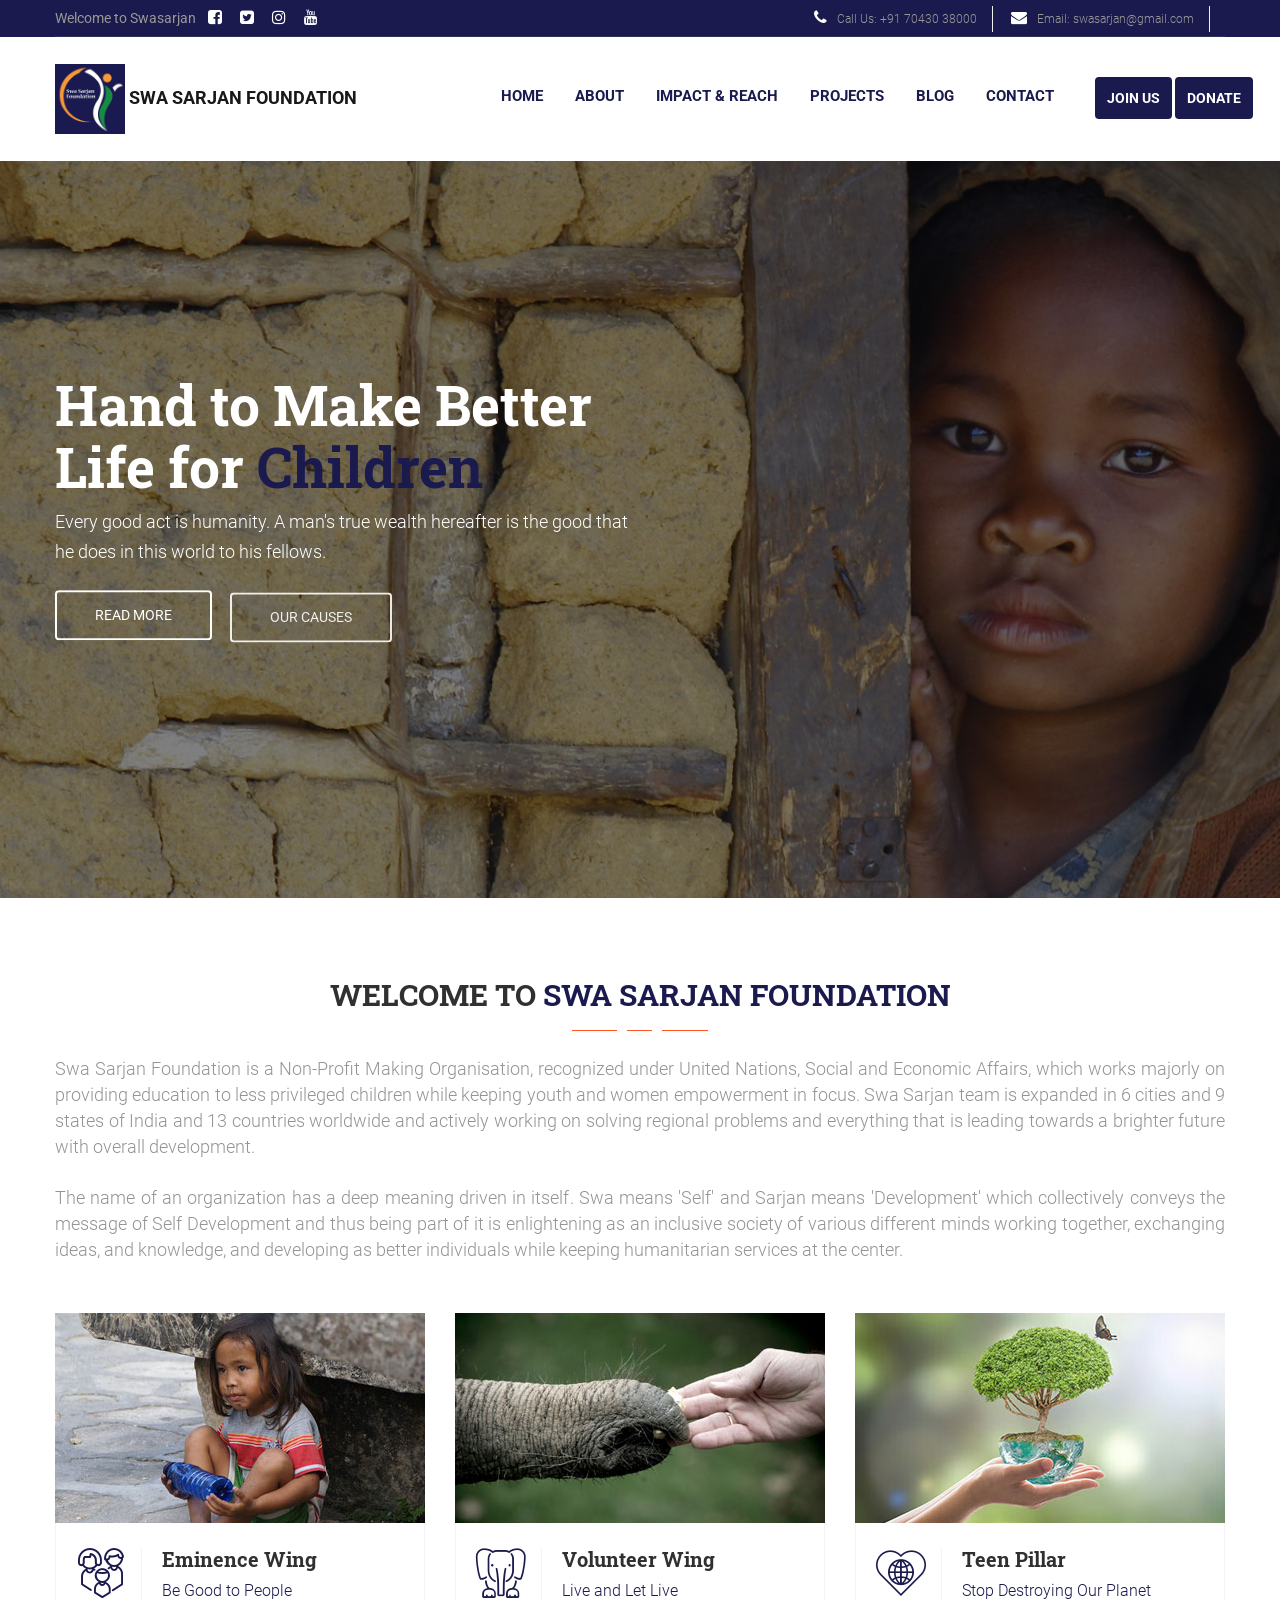
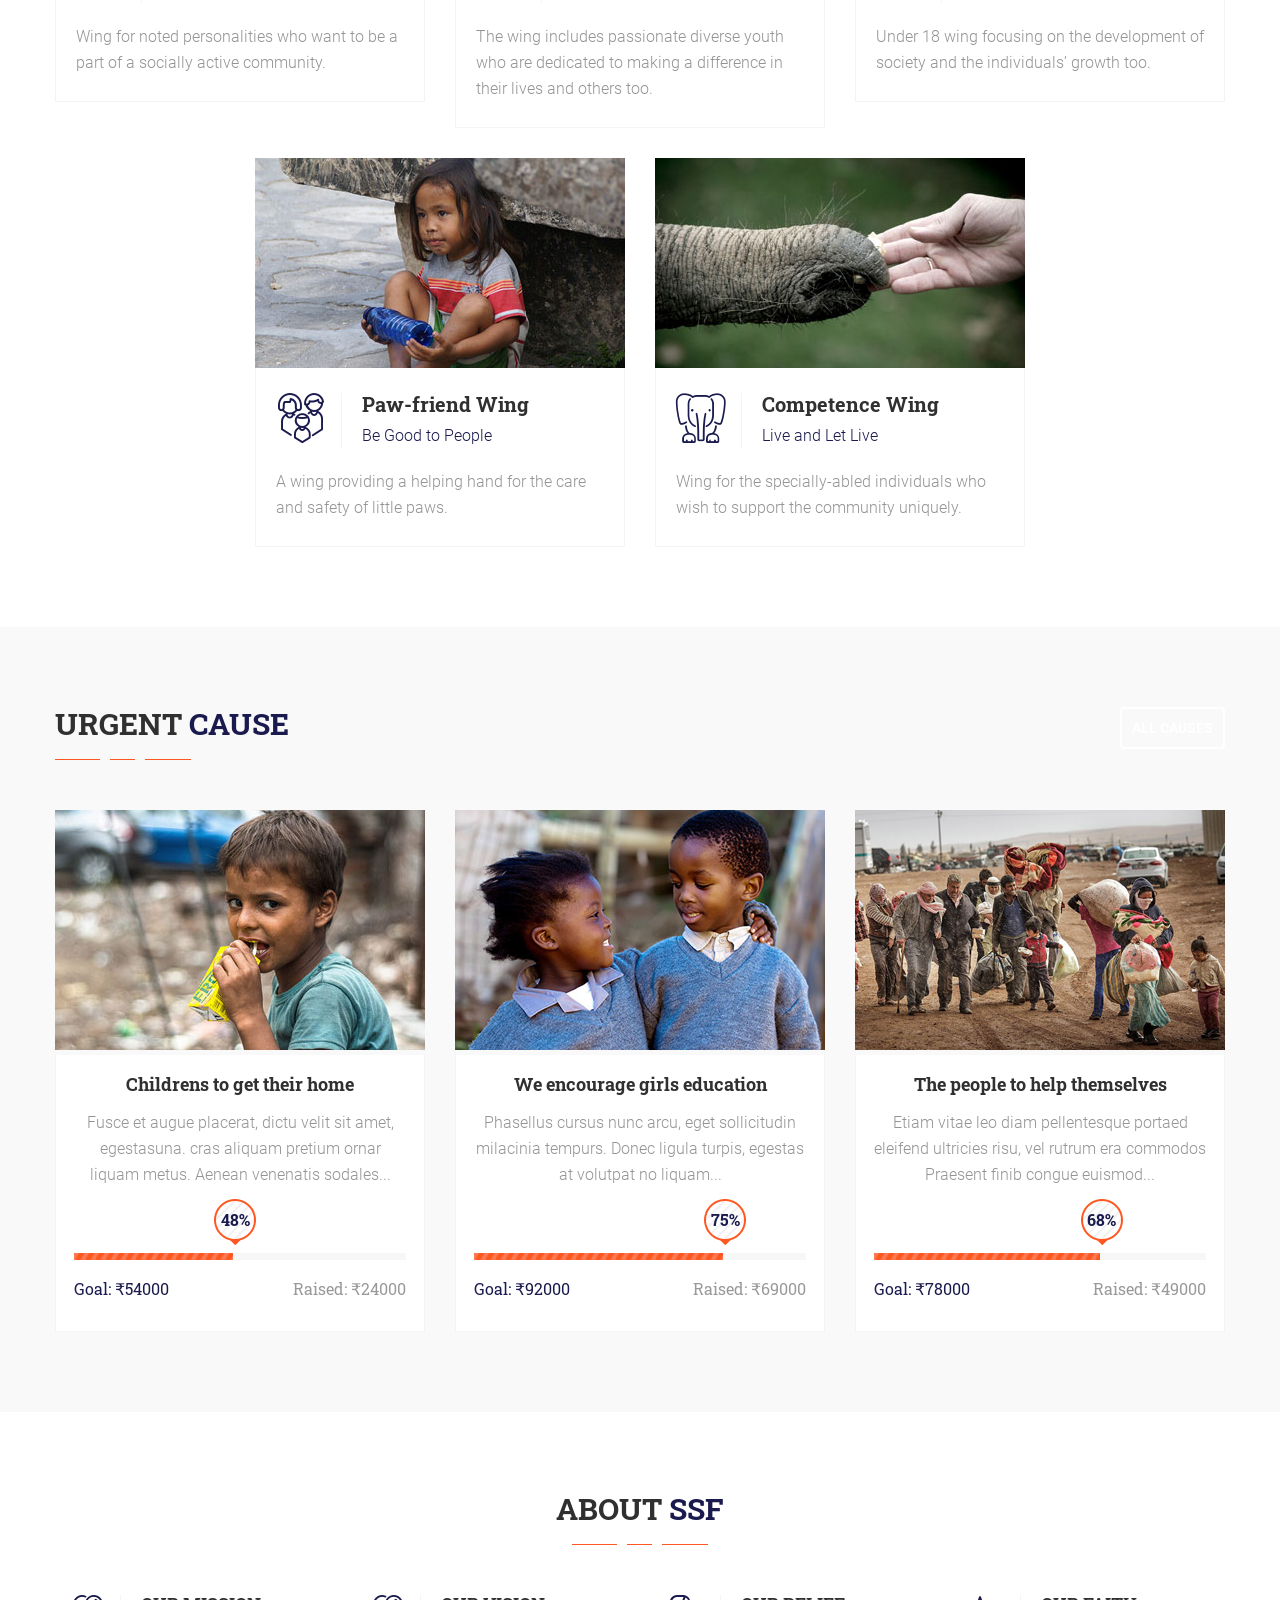
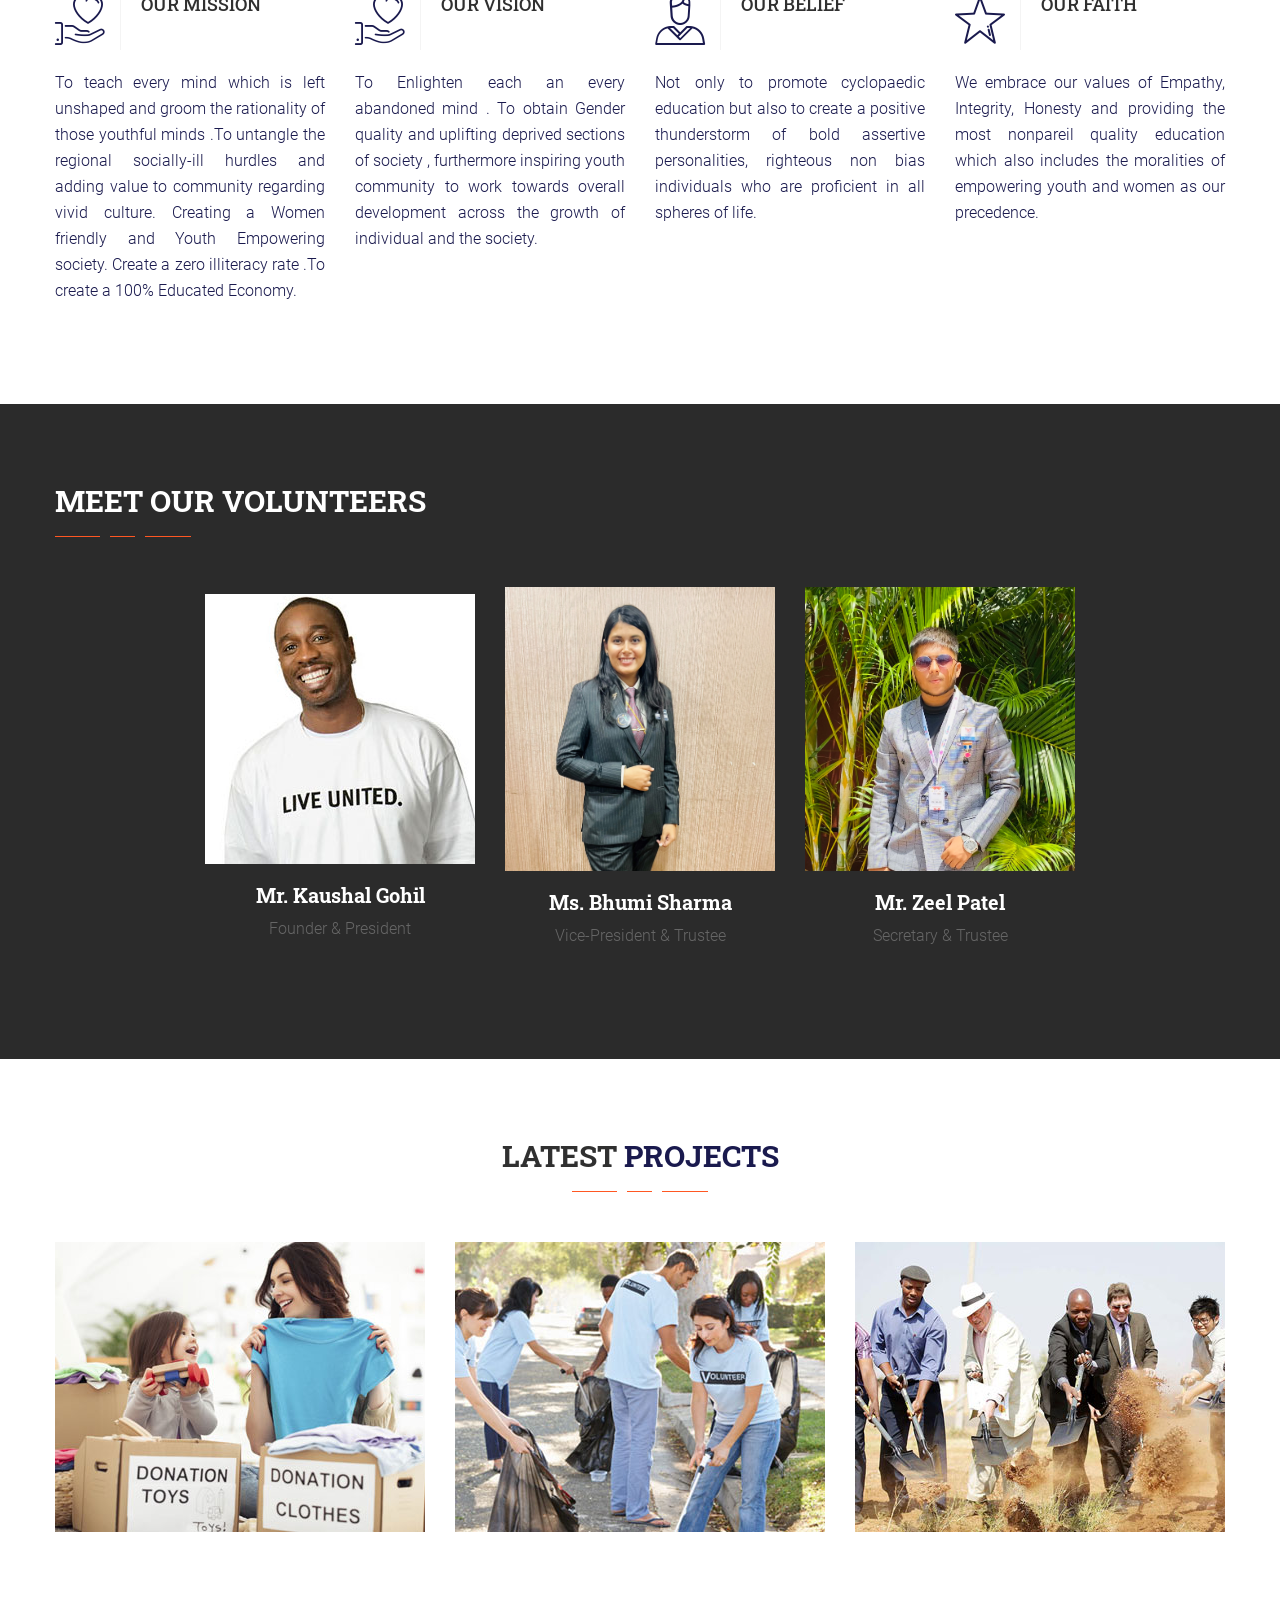
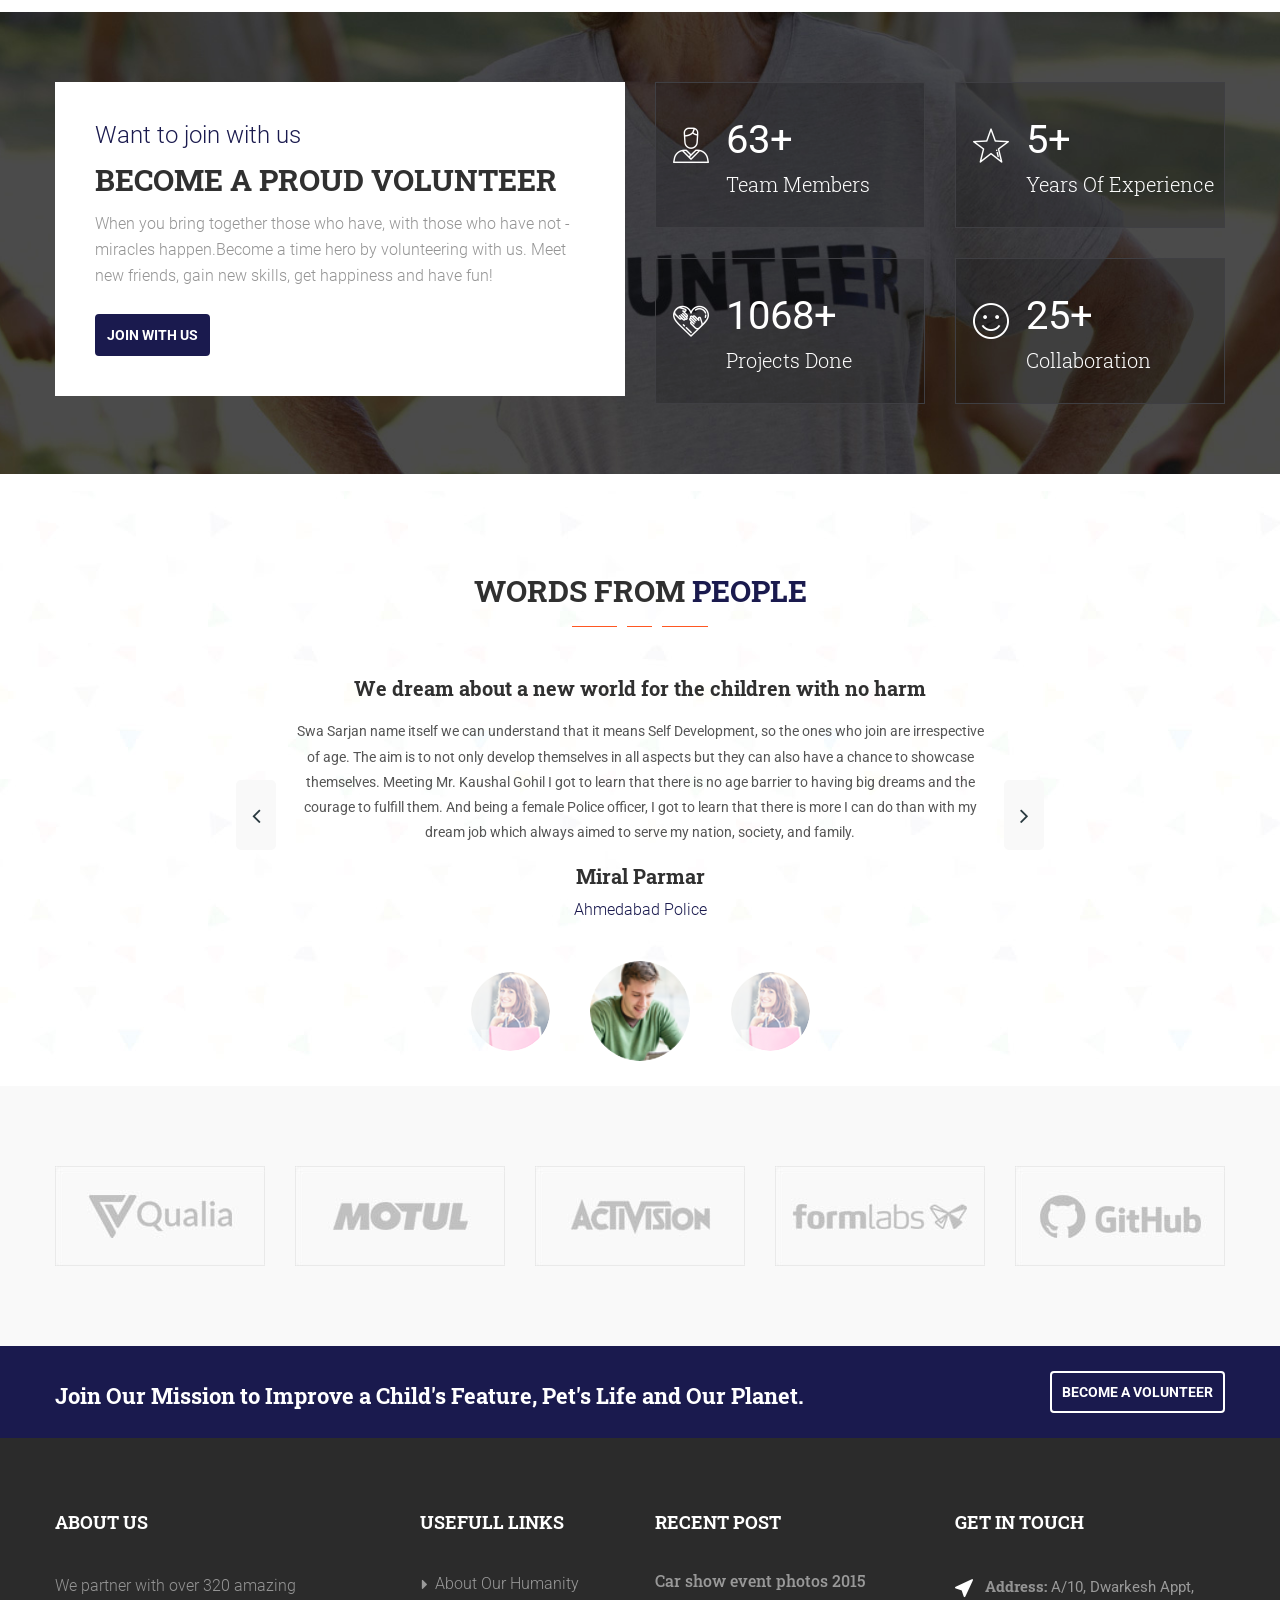
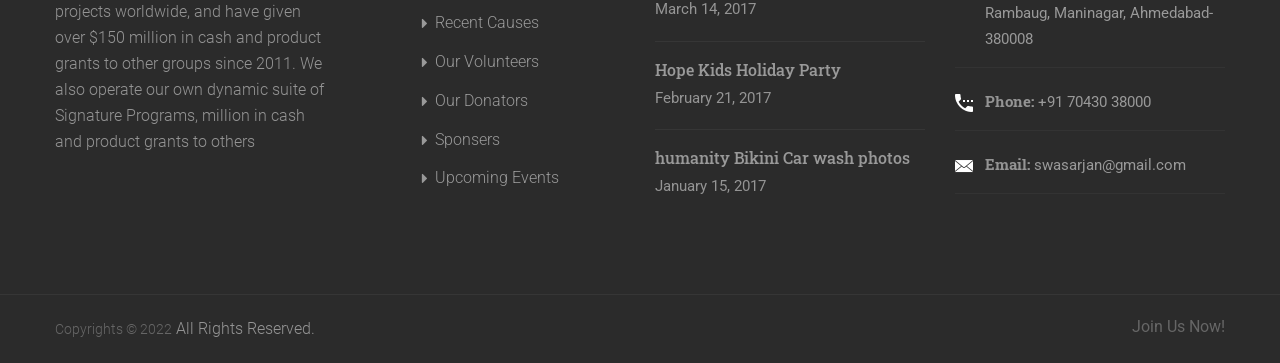
==== commit f1d228cc: "Changes Part 2" ====
--- a/index.html
+++ b/index.html
@@ -3,6 +3,7 @@
 <html lang="en">
 
 <!-- Mirrored from st.ourhtmldemo.com/new/humanity-html/ by HTTrack Website Copier/3.x [XR&CO'2014], Wed, 16 Nov 2022 04:04:12 GMT -->
+
 <head>
     <meta charset="UTF-8">
 
@@ -22,30 +23,25 @@
             <div class="container">
                 <div class="clearfix">
                     <div class="top-bar-text float_left">
-                        <ul class="list_inline contact-info">
-                            <li><span class="fa fa-phone" style="color:#fff;"></span>Call Us: +91 70430 38000</li>
-
-
-                            <li><span class="fa fa-envelope" style="color:#fff;"></span>Email: swasarjan@gmail.com</li>
-                        </ul>
-                        <!-- <button class="thm-btn donate-box-btn">donate</button>
-
-                        <p>No One Has Ever Become Poor By Giving!</p> -->
-                    </div>
-
-
-                    <div class="right-column float_right">
-                        <ul class="social-icon">
+
+
+
+                        <ul class="list_inline social-icon">
+
+                            Welcome to Swasarjan &nbsp;&nbsp;
                             <li>
-                                <a href="#"><i class="fas fa-facebook-square"></i></a>
+                                <a href="#"><i class="fa fa-facebook-square"></i></a>
                             </li>
                             <li>
                                 <a href="#"><i class="fa fa-twitter-square"></i></a>
                             </li>
                             <li>
-                                <a href="#"><i class="fa fa-google-plus"></i></a>
+                                <a href="#"><i class="fa fa-instagram"></i></a>
                             </li>
-                            <div class="" id="polyglotLanguageSwitcher">
+                            <li>
+                                <a href="#"><i class="fa fa-youtube"></i></a>
+                            </li>
+                            <!-- <div class="" id="polyglotLanguageSwitcher">
                                 <form action="#">
                                     <select id="polyglot-language-options">
                                         <option id="en" selected value="en">
@@ -69,9 +65,22 @@
                                         </option>
                                     </select>
                                 </form>
-                            </div>
+                            </div> -->
                         </ul>
-
+                        <!-- <button class="thm-btn donate-box-btn">donate</button>
+
+                        <p>No One Has Ever Become Poor By Giving!</p> -->
+                    </div>
+
+
+                    <div class="right-column float_right">
+
+                        <ul class="list_inline contact-info">
+                            <li><span class="fa fa-phone" style="color:#fff;"></span>Call Us: +91 70430 38000</li>
+
+
+                            <li><span class="fa fa-envelope" style="color:#fff;"></span>Email: swasarjan@gmail.com</li>
+                        </ul>
 
                     </div>
                 </div>
@@ -84,7 +93,8 @@
                 <div class="row">
                     <div class="col-md-4">
                         <div class="main-logo">
-                            <a href="index.html"><img alt="" src="images/logo/logo.png"></a> SWA SARJAN FOUNDATION
+                            <a href="index.html"><img alt="" src="images/logo/logo.png" height="70"></a> SWA SARJAN
+                            FOUNDATION
                         </div>
                     </div>
 
@@ -111,13 +121,58 @@
                                 <li>
                                     <a href="#">Projects</a>
 
+                                    <ul class="dropdown">
+                                        <li>
+                                            <a href="">Education</a>
+                                        </li>
+
+
+                                        <li>
+                                            <a href="">Old age home</a>
+                                        </li>
+
+
+                                        <li>
+                                            <a href="">Orphanage</a>
+                                        </li>
+
+
+                                        <li>
+                                            <a href="">Healthcare</a>
+                                        </li>
+
+
+                                        <li>
+                                            <a href="">Women Empowerment</a>
+                                        </li>
+
+
+                                        <li>
+                                            <a href="">Plantation</a>
+                                        </li>
+                                        <li>
+                                            <a href="">Skill Development</a>
+                                        </li>
+                                        <li>
+                                            <a href="">Water Saving</a>
+                                        </li>
+
+                                    </ul>
                                 </li>
 
 
                                 <li>
-                                    <a href="gallery-1.html">Blog</a>
+                                    <a href="">Blog</a>
 
                                 </li>
+                                <!-- <li>
+                                    <a href="">Internship</a>
+
+                                </li>
+                                <li>
+                                    <a href="">Gallery</a>
+
+                                </li> -->
 
 
                                 <li>
@@ -134,7 +189,7 @@
 
                     <div class="right-column">
                         <div class="nav_side_content">
-                            
+
                             <button class="thm-btn donate-box-btn">join us</button>
                             <button class="thm-btn donate-box-btn">donate</button>
 
@@ -149,21 +204,31 @@
             <div class="rev_slider" data-version="5.0" id="slider1">
                 <ul>
                     <li data-transition="fade">
-                        <img alt="" data-bgfit="cover" data-bgparallax="1" data-bgposition="top center" data-bgrepeat="no-repeat" height="888" src="images/slider/1.jpg" width="1920">
-
-                        <div class="tp-caption tp-resizeme" data-hoffset="15" data-mask_in="x:[100%];y:0;s:inherit;e:inherit;" data-responsive_offset="on" data-splitin="none" data-splitout="none" data-start="700" data-transform_idle="o:1;" data-transform_in="x:[-175%];y:0px;z:0;rX:0;rY:0;rZ:0;sX:1;sY:1;skX:0;skY:0;opacity:0.01;s:3000;e:Power3.easeOut;" data-transform_out="s:1000;e:Power3.easeInOut;s:1000;e:Power3.easeInOut;" data-voffset="350" data-x="left" data-y="top">
+                        <img alt="" data-bgfit="cover" data-bgparallax="1" data-bgposition="top center"
+                            data-bgrepeat="no-repeat" height="888" src="images/slider/1.jpg" width="1920">
+
+                        <div class="tp-caption tp-resizeme" data-hoffset="15"
+                            data-mask_in="x:[100%];y:0;s:inherit;e:inherit;" data-responsive_offset="on"
+                            data-splitin="none" data-splitout="none" data-start="700" data-transform_idle="o:1;"
+                            data-transform_in="x:[-175%];y:0px;z:0;rX:0;rY:0;rZ:0;sX:1;sY:1;skX:0;skY:0;opacity:0.01;s:3000;e:Power3.easeOut;"
+                            data-transform_out="s:1000;e:Power3.easeInOut;s:1000;e:Power3.easeInOut;" data-voffset="350"
+                            data-x="left" data-y="top">
                             <div class="slide-content-box">
                                 <h1>Hand to Make Better<br>
-                                Life for <span class="thm-color">Children</span></h1>
+                                    Life for <span class="thm-color">Children</span></h1>
 
 
                                 <p>Every good act is humanity. A man's true wealth hereafter is the good that<br>
-                                he does in this world to his fellows.</p>
-                            </div>
-                        </div>
-
-
-                        <div class="tp-caption tp-resizeme" data-hoffset="15" data-responsive_offset="on" data-splitin="none" data-splitout="none" data-start="2300" data-transform_idle="o:1;" data-transform_in="y:[100%];z:0;rX:0deg;rY:0;rZ:0;sX:1;sY:1;skX:0;skY:0;opacity:0;s:2000;e:Power4.easeInOut;" data-transform_out="s:1000;e:Power3.easeInOut;s:1000;e:Power3.easeInOut;" data-voffset="580" data-x="left" data-y="top">
+                                    he does in this world to his fellows.</p>
+                            </div>
+                        </div>
+
+
+                        <div class="tp-caption tp-resizeme" data-hoffset="15" data-responsive_offset="on"
+                            data-splitin="none" data-splitout="none" data-start="2300" data-transform_idle="o:1;"
+                            data-transform_in="y:[100%];z:0;rX:0deg;rY:0;rZ:0;sX:1;sY:1;skX:0;skY:0;opacity:0;s:2000;e:Power4.easeInOut;"
+                            data-transform_out="s:1000;e:Power3.easeInOut;s:1000;e:Power3.easeInOut;" data-voffset="580"
+                            data-x="left" data-y="top">
                             <div class="slide-content-box">
                                 <div class="button">
                                     <a class="thm-btn style-2" href="#">read more</a>
@@ -172,7 +237,11 @@
                         </div>
 
 
-                        <div class="tp-caption tp-resizeme" data-hoffset="190" data-responsive_offset="on" data-splitin="none" data-splitout="none" data-start="2600" data-transform_idle="o:1;" data-transform_in="y:[100%];z:0;rX:0deg;rY:0;rZ:0;sX:1;sY:1;skX:0;skY:0;opacity:0;s:2000;e:Power4.easeInOut;" data-transform_out="s:1000;e:Power3.easeInOut;s:1000;e:Power3.easeInOut;" data-voffset="580" data-x="left" data-y="top">
+                        <div class="tp-caption tp-resizeme" data-hoffset="190" data-responsive_offset="on"
+                            data-splitin="none" data-splitout="none" data-start="2600" data-transform_idle="o:1;"
+                            data-transform_in="y:[100%];z:0;rX:0deg;rY:0;rZ:0;sX:1;sY:1;skX:0;skY:0;opacity:0;s:2000;e:Power4.easeInOut;"
+                            data-transform_out="s:1000;e:Power3.easeInOut;s:1000;e:Power3.easeInOut;" data-voffset="580"
+                            data-x="left" data-y="top">
                             <div class="slide-content-box">
                                 <div class="button">
                                     <a class="thm-btn style-3" href="cause.html">our causes</a>
@@ -183,20 +252,30 @@
 
 
                     <li data-transition="fade">
-                        <img alt="" data-bgfit="cover" data-bgparallax="1" data-bgposition="top center" data-bgrepeat="no-repeat" height="580" src="images/slider/2.jpg" width="1920">
-
-                        <div class="tp-caption tp-resizeme" data-hoffset="" data-mask_in="x:[100%];y:0;s:inherit;e:inherit;" data-responsive_offset="on" data-splitin="none" data-splitout="none" data-start="700" data-transform_idle="o:1;" data-transform_in="x:[-175%];y:0px;z:0;rX:0;rY:0;rZ:0;sX:1;sY:1;skX:0;skY:0;opacity:0.01;s:3000;e:Power3.easeOut;" data-transform_out="s:1000;e:Power3.easeInOut;s:1000;e:Power3.easeInOut;" data-voffset="370" data-x="center" data-y="top">
+                        <img alt="" data-bgfit="cover" data-bgparallax="1" data-bgposition="top center"
+                            data-bgrepeat="no-repeat" height="580" src="images/slider/2.jpg" width="1920">
+
+                        <div class="tp-caption tp-resizeme" data-hoffset=""
+                            data-mask_in="x:[100%];y:0;s:inherit;e:inherit;" data-responsive_offset="on"
+                            data-splitin="none" data-splitout="none" data-start="700" data-transform_idle="o:1;"
+                            data-transform_in="x:[-175%];y:0px;z:0;rX:0;rY:0;rZ:0;sX:1;sY:1;skX:0;skY:0;opacity:0.01;s:3000;e:Power3.easeOut;"
+                            data-transform_out="s:1000;e:Power3.easeInOut;s:1000;e:Power3.easeInOut;" data-voffset="370"
+                            data-x="center" data-y="top">
                             <div class="slide-content-box center">
                                 <h1>To Feed Children For a Week</h1>
 
 
                                 <p>Every good act is humanity. A man's true wealth hereafter is the good that<br>
-                                he does in this world to his fellows.</p>
-                            </div>
-                        </div>
-
-
-                        <div class="tp-caption tp-resizeme" data-hoffset="-90" data-responsive_offset="on" data-splitin="none" data-splitout="none" data-start="2300" data-transform_idle="o:1;" data-transform_in="y:[100%];z:0;rX:0deg;rY:0;rZ:0;sX:1;sY:1;skX:0;skY:0;opacity:0;s:2000;e:Power4.easeInOut;" data-transform_out="s:1000;e:Power3.easeInOut;s:1000;e:Power3.easeInOut;" data-voffset="550" data-x="center" data-y="top">
+                                    he does in this world to his fellows.</p>
+                            </div>
+                        </div>
+
+
+                        <div class="tp-caption tp-resizeme" data-hoffset="-90" data-responsive_offset="on"
+                            data-splitin="none" data-splitout="none" data-start="2300" data-transform_idle="o:1;"
+                            data-transform_in="y:[100%];z:0;rX:0deg;rY:0;rZ:0;sX:1;sY:1;skX:0;skY:0;opacity:0;s:2000;e:Power4.easeInOut;"
+                            data-transform_out="s:1000;e:Power3.easeInOut;s:1000;e:Power3.easeInOut;" data-voffset="550"
+                            data-x="center" data-y="top">
                             <div class="slide-content-box">
                                 <div class="button">
                                     <a class="thm-btn style-2" href="#">donate us</a>
@@ -205,7 +284,11 @@
                         </div>
 
 
-                        <div class="tp-caption tp-resizeme" data-hoffset="90" data-responsive_offset="on" data-splitin="none" data-splitout="none" data-start="2600" data-transform_idle="o:1;" data-transform_in="y:[100%];z:0;rX:0deg;rY:0;rZ:0;sX:1;sY:1;skX:0;skY:0;opacity:0;s:2000;e:Power4.easeInOut;" data-transform_out="s:1000;e:Power3.easeInOut;s:1000;e:Power3.easeInOut;" data-voffset="550" data-x="center" data-y="top">
+                        <div class="tp-caption tp-resizeme" data-hoffset="90" data-responsive_offset="on"
+                            data-splitin="none" data-splitout="none" data-start="2600" data-transform_idle="o:1;"
+                            data-transform_in="y:[100%];z:0;rX:0deg;rY:0;rZ:0;sX:1;sY:1;skX:0;skY:0;opacity:0;s:2000;e:Power4.easeInOut;"
+                            data-transform_out="s:1000;e:Power3.easeInOut;s:1000;e:Power3.easeInOut;" data-voffset="550"
+                            data-x="center" data-y="top">
                             <div class="slide-content-box">
                                 <div class="button">
                                     <a class="thm-btn style-3" href="cause.html">our causes</a>
@@ -216,21 +299,31 @@
 
 
                     <li data-transition="fade">
-                        <img alt="" data-bgfit="cover" data-bgparallax="1" data-bgposition="top center" data-bgrepeat="no-repeat" height="580" src="images/slider/3.jpg" width="1920">
-
-                        <div class="tp-caption tp-resizeme" data-hoffset="200" data-mask_in="x:[100%];y:0;s:inherit;e:inherit;" data-responsive_offset="on" data-splitin="none" data-splitout="none" data-start="700" data-transform_idle="o:1;" data-transform_in="x:[-175%];y:0px;z:0;rX:0;rY:0;rZ:0;sX:1;sY:1;skX:0;skY:0;opacity:0.01;s:3000;e:Power3.easeOut;" data-transform_out="s:1000;e:Power3.easeInOut;s:1000;e:Power3.easeInOut;" data-voffset="340" data-x="center" data-y="top">
+                        <img alt="" data-bgfit="cover" data-bgparallax="1" data-bgposition="top center"
+                            data-bgrepeat="no-repeat" height="580" src="images/slider/3.jpg" width="1920">
+
+                        <div class="tp-caption tp-resizeme" data-hoffset="200"
+                            data-mask_in="x:[100%];y:0;s:inherit;e:inherit;" data-responsive_offset="on"
+                            data-splitin="none" data-splitout="none" data-start="700" data-transform_idle="o:1;"
+                            data-transform_in="x:[-175%];y:0px;z:0;rX:0;rY:0;rZ:0;sX:1;sY:1;skX:0;skY:0;opacity:0.01;s:3000;e:Power3.easeOut;"
+                            data-transform_out="s:1000;e:Power3.easeInOut;s:1000;e:Power3.easeInOut;" data-voffset="340"
+                            data-x="center" data-y="top">
                             <div class="slide-content-box">
                                 <h1>A Little Amount Of<br>
-                                Water Save Life</h1>
+                                    Water Save Life</h1>
 
 
                                 <p>Every good act is humanity. A man's true wealth hereafter is the good that<br>
-                                he does in this world to his fellows.</p>
-                            </div>
-                        </div>
-
-
-                        <div class="tp-caption tp-resizeme" data-hoffset="0" data-responsive_offset="on" data-splitin="none" data-splitout="none" data-start="2300" data-transform_idle="o:1;" data-transform_in="y:[100%];z:0;rX:0deg;rY:0;rZ:0;sX:1;sY:1;skX:0;skY:0;opacity:0;s:2000;e:Power4.easeInOut;" data-transform_out="s:1000;e:Power3.easeInOut;s:1000;e:Power3.easeInOut;" data-voffset="570" data-x="center" data-y="top">
+                                    he does in this world to his fellows.</p>
+                            </div>
+                        </div>
+
+
+                        <div class="tp-caption tp-resizeme" data-hoffset="0" data-responsive_offset="on"
+                            data-splitin="none" data-splitout="none" data-start="2300" data-transform_idle="o:1;"
+                            data-transform_in="y:[100%];z:0;rX:0deg;rY:0;rZ:0;sX:1;sY:1;skX:0;skY:0;opacity:0;s:2000;e:Power4.easeInOut;"
+                            data-transform_out="s:1000;e:Power3.easeInOut;s:1000;e:Power3.easeInOut;" data-voffset="570"
+                            data-x="center" data-y="top">
                             <div class="slide-content-box">
                                 <div class="button">
                                     <a class="thm-btn style-2" href="#">Join With Us</a>
@@ -239,7 +332,11 @@
                         </div>
 
 
-                        <div class="tp-caption tp-resizeme" data-hoffset="190" data-responsive_offset="on" data-splitin="none" data-splitout="none" data-start="2600" data-transform_idle="o:1;" data-transform_in="y:[100%];z:0;rX:0deg;rY:0;rZ:0;sX:1;sY:1;skX:0;skY:0;opacity:0;s:2000;e:Power4.easeInOut;" data-transform_out="s:1000;e:Power3.easeInOut;s:1000;e:Power3.easeInOut;" data-voffset="570" data-x="center" data-y="top">
+                        <div class="tp-caption tp-resizeme" data-hoffset="190" data-responsive_offset="on"
+                            data-splitin="none" data-splitout="none" data-start="2600" data-transform_idle="o:1;"
+                            data-transform_in="y:[100%];z:0;rX:0deg;rY:0;rZ:0;sX:1;sY:1;skX:0;skY:0;opacity:0;s:2000;e:Power4.easeInOut;"
+                            data-transform_out="s:1000;e:Power3.easeInOut;s:1000;e:Power3.easeInOut;" data-voffset="570"
+                            data-x="center" data-y="top">
                             <div class="slide-content-box">
                                 <div class="button">
                                     <a class="thm-btn style-3" href="cause.html">Donate us</a>
@@ -258,10 +355,19 @@
                     <h2>Welcome to <span class="thm-color">Swa Sarjan Foundation</span></h2>
 
 
-                    <p>Swa Sarjan Foundation is a Non-Profit Making Organisation, recognized under United Nations, Social and Economic Affairs, which works majorly on providing education to less privileged children while keeping youth and women empowerment in focus. Swa Sarjan team is expanded in 6 cities and 9 states of India and 13 countries worldwide and actively working on solving regional problems and everything that is leading towards a brighter future with overall development.
-</p><p>
-                        The name of an organization has a deep meaning driven in itself. Swa means 'Self' and Sarjan means 'Development' which collectively conveys the message of Self Development and thus being part of it is enlightening as an inclusive society of various different minds working together, exchanging ideas, and knowledge, and developing as better individuals while keeping humanitarian services at the center.
-                        </p>
+                    <p style="text-align:justify;">Swa Sarjan Foundation is a Non-Profit Making Organisation, recognized under United Nations,
+                        Social and Economic Affairs, which works majorly on providing education to less privileged
+                        children while keeping youth and women empowerment in focus. Swa Sarjan team is expanded in 6
+                        cities and 9 states of India and 13 countries worldwide and actively working on solving regional
+                        problems and everything that is leading towards a brighter future with overall development.
+                    </p>
+                    <p style="text-align:justify;">
+                        The name of an organization has a deep meaning driven in itself. Swa means 'Self' and Sarjan
+                        means 'Development' which collectively conveys the message of Self Development and thus being
+                        part of it is enlightening as an inclusive society of various different minds working together,
+                        exchanging ideas, and knowledge, and developing as better individuals while keeping humanitarian
+                        services at the center.
+                    </p>
                 </div>
 
 
@@ -280,7 +386,7 @@
 
 
                                     <div class="text">
-                                        <h4>Support Peoples</h4>
+                                        <h4>Eminence Wing</h4>
 
 
                                         <p>Be Good to People</p>
@@ -288,7 +394,7 @@
                                 </div>
 
 
-                                <p>All children are our future. They all deserve our love. Join us to feed, teach, protect, and nurture children in America...</p>
+                                <p>Wing for noted personalities who want to be a part of a socially active community.</p>
                             </div>
                         </div>
                     </article>
@@ -308,7 +414,7 @@
 
 
                                     <div class="text">
-                                        <h4>Save Wild Animals</h4>
+                                        <h4>Volunteer Wing</h4>
 
 
                                         <p>Live and Let Live</p>
@@ -316,7 +422,7 @@
                                 </div>
 
 
-                                <p>Who loves or pursues or desires to obtain pain of itself, because it is all pain, but occasionally circumstances occur which toil...</p>
+                                <p>The wing includes passionate diverse youth who are dedicated to making a difference in their lives and others too.</p>
                             </div>
                         </div>
                     </article>
@@ -336,7 +442,7 @@
 
 
                                     <div class="text">
-                                        <h4>Protect Our Planet</h4>
+                                        <h4>Teen Pillar</h4>
 
 
                                         <p>Stop Destroying Our Planet</p>
@@ -344,7 +450,63 @@
                                 </div>
 
 
-                                <p>Pleasure and praising pain was born and I will give you a complete account of the ut system expound the actual teachings...</p>
+                                <p>Under 18 wing focusing on the development of society and the individuals’ growth too.</p>
+                            </div>
+                        </div>
+                    </article>
+                </div>
+                <div class="row" style="justify-content: center!important;align-items:center!important;display: flex;">
+                    <article class="col-md-4 col-sm-6 col-xs-12">
+                        <div class="single-item">
+                            <div class="img-box"><img alt="" src="images/resource/about1.jpg">
+                            </div>
+
+
+                            <div class="content">
+                                <div class="clearfix">
+                                    <div class="icon_box">
+                                        <span class="icon-people"></span>
+                                    </div>
+
+
+                                    <div class="text">
+                                        <h4>Paw-friend Wing</h4>
+
+
+                                        <p>Be Good to People</p>
+                                    </div>
+                                </div>
+
+
+                                <p>A wing providing a helping hand for the care and safety of little paws. </p>
+                            </div>
+                        </div>
+                    </article>
+
+
+                    <article class="col-md-4 col-sm-6 col-xs-12">
+                        <div class="single-item">
+                            <div class="img-box"><img alt="" src="images/resource/about2.jpg">
+                            </div>
+
+
+                            <div class="content">
+                                <div class="clearfix">
+                                    <div class="icon_box">
+                                        <span class="icon-animals"></span>
+                                    </div>
+
+
+                                    <div class="text">
+                                        <h4>Competence Wing</h4>
+
+
+                                        <p>Live and Let Live</p>
+                                    </div>
+                                </div>
+
+
+                                <p>Wing for the specially-abled individuals who wish to support the community uniquely.                                </p>
                             </div>
                         </div>
                     </article>
@@ -389,9 +551,11 @@
                         <div class="content">
                             <div class="text center">
                                 <a href="#">
-                                <h4 class="title">Childrens to get their home</h4></a>
-
-                                <p>Fusce et augue placerat, dictu velit sit amet, egestasuna. cras aliquam pretium ornar liquam metus. Aenean venenatis sodales...</p>
+                                    <h4 class="title">Childrens to get their home</h4>
+                                </a>
+
+                                <p>Fusce et augue placerat, dictu velit sit amet, egestasuna. cras aliquam pretium ornar
+                                    liquam metus. Aenean venenatis sodales...</p>
                             </div>
 
 
@@ -408,12 +572,12 @@
 
                             <div class="donate clearfix">
                                 <div class="donate float_left">
-                                    <span>Goal: $54000</span>
+                                    <span>Goal: ₹54000</span>
                                 </div>
 
 
                                 <div class="donate float_right">
-                                    Raised: $24000
+                                    Raised: ₹24000
                                 </div>
                             </div>
                         </div>
@@ -437,9 +601,11 @@
                         <div class="content">
                             <div class="text center">
                                 <a href="#">
-                                <h4 class="title">We encourage girls education</h4></a>
-
-                                <p>Phasellus cursus nunc arcu, eget sollicitudin milacinia tempurs. Donec ligula turpis, egestas at volutpat no liquam...</p>
+                                    <h4 class="title">We encourage girls education</h4>
+                                </a>
+
+                                <p>Phasellus cursus nunc arcu, eget sollicitudin milacinia tempurs. Donec ligula turpis,
+                                    egestas at volutpat no liquam...</p>
                             </div>
 
 
@@ -456,12 +622,12 @@
 
                             <div class="donate clearfix">
                                 <div class="donate float_left">
-                                    <span>Goal: $92000</span>
+                                    <span>Goal: ₹92000</span>
                                 </div>
 
 
                                 <div class="donate float_right">
-                                    Raised: $69000
+                                    Raised: ₹69000
                                 </div>
                             </div>
                         </div>
@@ -485,9 +651,11 @@
                         <div class="content">
                             <div class="text center">
                                 <a href="#">
-                                <h4 class="title">The people to help themselves</h4></a>
-
-                                <p>Etiam vitae leo diam pellentesque portaed eleifend ultricies risu, vel rutrum era commodos Praesent finib congue euismod...</p>
+                                    <h4 class="title">The people to help themselves</h4>
+                                </a>
+
+                                <p>Etiam vitae leo diam pellentesque portaed eleifend ultricies risu, vel rutrum era
+                                    commodos Praesent finib congue euismod...</p>
                             </div>
 
 
@@ -504,12 +672,12 @@
 
                             <div class="donate clearfix">
                                 <div class="donate float_left">
-                                    <span>Goal: $78000</span>
+                                    <span>Goal: ₹78000</span>
                                 </div>
 
 
                                 <div class="donate float_right">
-                                    Raised: $49000
+                                    Raised: ₹49000
                                 </div>
                             </div>
                         </div>
@@ -519,14 +687,97 @@
         </section>
 
 
-        <section class="about sec-padd2">
+        <section class="about-2 sec-padd2">
             <div class="container">
                 <div class="section-title center">
                     <h2>About <span class="thm-color">SSF</span></h2>
                 </div>
 
-
                 <div class="row">
+                    <div class="col-md-3 col-sm-6 col-xs-12">
+                        <div class="item">
+                            <div class="inner-box">
+                                <!--icon-box-->
+
+
+                                <div class="icon_box">
+                                    <span class="icon-heart3"></span>
+                                </div>
+                                <a href="3.html">
+                                <h4>OUR MISSION</h4></a>
+                            </div>
+
+
+                            <div class="text">
+                                <p>To teach every mind which is left unshaped and groom the rationality of those youthful minds .To untangle the regional socially-ill hurdles and adding value to community regarding vivid culture. Creating a Women friendly and Youth Empowering society. Create a zero illiteracy rate .To create a 100% Educated Economy.</p>
+                            </div>
+                        </div>
+                    </div>
+
+                    <div class="col-md-3 col-sm-6 col-xs-12">
+                        <div class="item">
+                            <div class="inner-box">
+                                <!--icon-box-->
+
+
+                                <div class="icon_box">
+                                    <span class="icon-heart3"></span>
+                                </div>
+                                <a href="3.html">
+                                <h4>OUR VISION</h4></a>
+                            </div>
+
+
+                            <div class="text">
+                                <p>To Enlighten each an every abandoned mind . To obtain Gender quality and uplifting deprived sections of society , furthermore inspiring youth community to work towards overall development across the growth of individual and the society.</p>
+                            </div>
+                        </div>
+                    </div>
+
+
+                    <div class="col-md-3 col-sm-6 col-xs-12">
+                        <div class="item">
+                            <div class="inner-box">
+                                <!--icon-box-->
+
+
+                                <div class="icon_box">
+                                    <span class="icon-people-1"></span>
+                                </div>
+                                <a href="#">
+                                <h4>OUR BELIEF</h4></a>
+                            </div>
+
+
+                            <div class="text">
+                                <p>Not only to promote cyclopaedic education but also to create a positive thunderstorm of bold assertive personalities, righteous non bias individuals who are proficient in all spheres of life.
+                                </p>
+                            </div>
+                        </div>
+                    </div>
+
+
+                    <div class="col-md-3 col-sm-6 col-xs-12">
+                        <div class="item">
+                            <div class="inner-box">
+                                <!--icon-box-->
+
+
+                                <div class="icon_box">
+                                    <span class="icon-favorite"></span>
+                                </div>
+                                <a href="#">
+                                <h4>OUR FAITH</h4></a>
+                            </div>
+
+
+                            <div class="text">
+                                <p>We embrace our values of Empathy, Integrity, Honesty and providing the most nonpareil quality education which also includes the moralities of empowering youth and women as our precedence.</p>
+                            </div>
+                        </div>
+                    </div>
+                </div>
+                <!-- <div class="row">
                     <article class="col-md-6 col-sm-12 left-column">
                         <div class="row padd-bottom-50">
                             <div class="col-md-6 col-sm-6 col-xs-12">
@@ -537,7 +788,10 @@
 
                             <div class="col-md-6 col-sm-6 col-xs-12">
                                 <h3>OUR MISSION</h3>
-                                <p>To teach every mind which is left unshaped and groom the rationality of those youthful minds .To untangle the regional socially-ill hurdles and adding value to community regarding vivid culture. Creating a Women friendly and Youth Empowering society. Create a zero illiteracy rate .To create a 100% Educated Economy.</p>
+                                <p>To teach every mind which is left unshaped and groom the rationality of those
+                                    youthful minds .To untangle the regional socially-ill hurdles and adding value to
+                                    community regarding vivid culture. Creating a Women friendly and Youth Empowering
+                                    society. Create a zero illiteracy rate .To create a 100% Educated Economy.</p>
                             </div>
                         </div>
 
@@ -551,7 +805,9 @@
 
                             <div class="col-md-6 col-sm-6 col-xs-12">
                                 <h3>OUR VISION</h3>
-                                <p>To Enlighten each an every abandoned mind . To obtain Gender quality and uplifting deprived sections of society , furthermore inspiring youth community to work towards overall development across the growth of individual and the society.</p>
+                                <p>To Enlighten each an every abandoned mind . To obtain Gender quality and uplifting
+                                    deprived sections of society , furthermore inspiring youth community to work towards
+                                    overall development across the growth of individual and the society.</p>
                             </div>
                         </div>
                     </article>
@@ -567,7 +823,9 @@
                                 <h3>OUR BELIEF</h3>
 
 
-                                <p>Not only to promote cyclopaedic education but also to create a positive thunderstorm of bold assertive personalities, righteous non bias individuals who are proficient in all spheres of life.</p>
+                                <p>Not only to promote cyclopaedic education but also to create a positive thunderstorm
+                                    of bold assertive personalities, righteous non bias individuals who are proficient
+                                    in all spheres of life.</p>
                             </div>
                         </div>
 
@@ -583,41 +841,14 @@
                                 <h3>OUR FAITH</h3>
 
 
-                                <p>We embrace our values of Empathy, Integrity, Honesty and providing the most nonpareil quality education which also includes the moralities of empowering youth and women as our precedence.</p>
-                            </div>
-                        </div>
-                    </article>
-<!-- 
-                    <article class="col-md-6 col-sm-6 col-xs-12">
-                        <div class="content">
-                            <div class="text">
-                                <p>When you give to Our humanity, you know your donation is making a difference. Whether you are supporting one of our Signature Programs or our carefully curated list of Gifts That Give More, our professional staff works hard every day to ensure every dollar has impact for the cause of your choice.</p>
-                            </div>
-
-
-                            <h3 class="thm-color">Years of Experience</h3>
-
-
-                            <div class="text">
-                                <p>We partner with over 320 amazing projects worldwide, and have given over $150 million in cash and product grants to other groups since 2011. We also operate our own dynamic suite of Signature Programs.</p>
-                            </div>
-
-
-                            <ul>
-                                <li><i class="fa fa-check"></i>This mistaken idea of denouncing pleasure</li>
-
-
-                                <li><i class="fa fa-check"></i>Master-builder of human happiness</li>
-
-
-                                <li><i class="fa fa-check"></i>Occasionally circumstances occur in toil</li>
-
-
-                                <li><i class="fa fa-check"></i>Undertakes laborious physical exercise</li>
-                            </ul>
-                        </div>
-                    </article> -->
-                </div>
+                                <p>We embrace our values of Empathy, Integrity, Honesty and providing the most nonpareil
+                                    quality education which also includes the moralities of empowering youth and women
+                                    as our precedence.</p>
+                            </div>
+                        </div>
+                    </article>
+
+                </div> -->
             </div>
         </section>
 
@@ -625,11 +856,11 @@
         <section class="team-style-2 sec-padd2">
             <div class="container">
                 <div class="section-title">
-                    <h2>Meet Our <span class="thm-color">Volunteers</span></h2>
-                </div>
-
-
-                <div class="row">
+                    <h2>Meet Our <span class="">Volunteers</span></h2>
+                </div>
+
+
+                <div class="row" style="justify-content: center!important;align-items:center!important;display: flex;">
                     <article class="item col-md-3 col-sm-6 col-xs-12">
                         <div class="inner-box">
                             <div class="img-box">
@@ -657,10 +888,10 @@
 
 
                         <div class="author center">
-                            <h4>Daryl Tierney</h4>
-
-
-                            <p>Houston</p>
+                            <h4>Mr. Kaushal Gohil</h4>
+
+
+                            <p>Founder & President</p>
                         </div>
                     </article>
 
@@ -668,7 +899,7 @@
                     <article class="item col-md-3 col-sm-6 col-xs-12">
                         <div class="inner-box">
                             <div class="img-box">
-                                <img alt="" src="images/team/team2.jpg">
+                                <img alt="" src="images/team/bhumi.jpg">
 
                                 <div class="overlay3">
                                     <ul class="social-icon">
@@ -692,10 +923,10 @@
 
 
                         <div class="author center">
-                            <h4>Topher Elliot</h4>
-
-
-                            <p>San Diego</p>
+                            <h4>Ms. Bhumi Sharma</h4>
+
+
+                            <p>Vice-President & Trustee</p>
                         </div>
                     </article>
 
@@ -703,7 +934,7 @@
                     <article class="item col-md-3 col-sm-6 col-xs-12">
                         <div class="inner-box">
                             <div class="img-box">
-                                <img alt="" src="images/team/team3.jpg">
+                                <img alt="" src="images/team/zeel.jpeg">
 
                                 <div class="overlay3">
                                     <ul class="social-icon">
@@ -727,15 +958,15 @@
 
 
                         <div class="author center">
-                            <h4>Eliphalet Noah</h4>
-
-
-                            <p>Portland</p>
-                        </div>
-                    </article>
-
-
-                    <article class="item col-md-3 col-sm-6 col-xs-12">
+                            <h4>Mr. Zeel Patel</h4>
+
+
+                            <p>Secretary & Trustee</p>
+                        </div>
+                    </article>
+
+
+                    <!-- <article class="item col-md-3 col-sm-6 col-xs-12">
                         <div class="inner-box">
                             <div class="img-box">
                                 <img alt="" src="images/team/team4.jpg">
@@ -767,7 +998,7 @@
 
                             <p>Denver</p>
                         </div>
-                    </article>
+                    </article> -->
                 </div>
             </div>
         </section>
@@ -789,7 +1020,8 @@
                                 <div class="top">
                                     <div class="box">
                                         <div class="content">
-                                            <a class="img-popup thm-btn" data-group="1" href="images/resource/3.jpg">view project</a>
+                                            <a class="img-popup thm-btn" data-group="1"
+                                                href="images/resource/3.jpg">view project</a>
                                         </div>
                                     </div>
                                 </div>
@@ -797,7 +1029,8 @@
 
                                 <div class="bottom">
                                     <a href="single-gallery.html">
-                                    <h4>Clean poor urban areas to protect from pollution.</h4></a>
+                                        <h4>Clean poor urban areas to protect from pollution.</h4>
+                                    </a>
                                 </div>
                             </div>
                         </div>
@@ -812,7 +1045,8 @@
                                 <div class="top">
                                     <div class="box">
                                         <div class="content">
-                                            <a class="img-popup thm-btn" data-group="1" href="images/resource/4.jpg">view project</a>
+                                            <a class="img-popup thm-btn" data-group="1"
+                                                href="images/resource/4.jpg">view project</a>
                                         </div>
                                     </div>
                                 </div>
@@ -820,7 +1054,8 @@
 
                                 <div class="bottom">
                                     <a href="single-gallery.html">
-                                    <h4>Clean poor urban areas to protect from pollution.</h4></a>
+                                        <h4>Clean poor urban areas to protect from pollution.</h4>
+                                    </a>
                                 </div>
                             </div>
                         </div>
@@ -835,7 +1070,8 @@
                                 <div class="top">
                                     <div class="box">
                                         <div class="content">
-                                            <a class="img-popup thm-btn" data-group="1" href="images/resource/5.jpg">view project</a>
+                                            <a class="img-popup thm-btn" data-group="1"
+                                                href="images/resource/5.jpg">view project</a>
                                         </div>
                                     </div>
                                 </div>
@@ -843,7 +1079,8 @@
 
                                 <div class="bottom">
                                     <a href="single-gallery.html">
-                                    <h4>Clean poor urban areas to protect from pollution.</h4></a>
+                                        <h4>Clean poor urban areas to protect from pollution.</h4>
+                                    </a>
                                 </div>
                             </div>
                         </div>
@@ -858,7 +1095,8 @@
                                 <div class="top">
                                     <div class="box">
                                         <div class="content">
-                                            <a class="img-popup thm-btn" data-group="1" href="images/resource/3.jpg">view project</a>
+                                            <a class="img-popup thm-btn" data-group="1"
+                                                href="images/resource/3.jpg">view project</a>
                                         </div>
                                     </div>
                                 </div>
@@ -866,7 +1104,8 @@
 
                                 <div class="bottom">
                                     <a href="single-gallery.html">
-                                    <h4>Clean poor urban areas to protect from pollution.</h4></a>
+                                        <h4>Clean poor urban areas to protect from pollution.</h4>
+                                    </a>
                                 </div>
                             </div>
                         </div>
@@ -881,7 +1120,8 @@
                                 <div class="top">
                                     <div class="box">
                                         <div class="content">
-                                            <a class="img-popup thm-btn" data-group="1" href="images/resource/4.jpg">view project</a>
+                                            <a class="img-popup thm-btn" data-group="1"
+                                                href="images/resource/4.jpg">view project</a>
                                         </div>
                                     </div>
                                 </div>
@@ -889,7 +1129,8 @@
 
                                 <div class="bottom">
                                     <a href="single-gallery.html">
-                                    <h4>Clean poor urban areas to protect from pollution.</h4></a>
+                                        <h4>Clean poor urban areas to protect from pollution.</h4>
+                                    </a>
                                 </div>
                             </div>
                         </div>
@@ -904,7 +1145,8 @@
                                 <div class="top">
                                     <div class="box">
                                         <div class="content">
-                                            <a class="img-popup thm-btn" data-group="1" href="images/resource/5.jpg">view project</a>
+                                            <a class="img-popup thm-btn" data-group="1"
+                                                href="images/resource/5.jpg">view project</a>
                                         </div>
                                     </div>
                                 </div>
@@ -912,7 +1154,8 @@
 
                                 <div class="bottom">
                                     <a href="single-gallery.html">
-                                    <h4>Clean poor urban areas to protect from pollution.</h4></a>
+                                        <h4>Clean poor urban areas to protect from pollution.</h4>
+                                    </a>
                                 </div>
                             </div>
                         </div>
@@ -933,7 +1176,9 @@
                             <h2>Become a proud volunteer</h2>
 
 
-                            <p>When you bring together those who have, with those who have not - miracles happen.Become a time hero by volunteering with us. Meet new friends, gain new skills, get happiness and have fun!</p>
+                            <p>When you bring together those who have, with those who have not - miracles happen.Become
+                                a time hero by volunteering with us. Meet new friends, gain new skills, get happiness
+                                and have fun!</p>
 
 
                             <div class="link">
@@ -948,7 +1193,8 @@
                             <!--Column-->
 
 
-                            <article class="column counter-column col-md-6 col-sm-6 col-xs-12 wow fadeIn" data-wow-duration="0ms">
+                            <article class="column counter-column col-md-6 col-sm-6 col-xs-12 wow fadeIn"
+                                data-wow-duration="0ms">
                                 <div class="item clearfix">
                                     <div class="icon">
                                         <i class="icon-people-1"></i>
@@ -968,7 +1214,8 @@
                             <!--Column-->
 
 
-                            <article class="column counter-column col-md-6 col-sm-6 col-xs-12 wow fadeIn" data-wow-duration="0ms">
+                            <article class="column counter-column col-md-6 col-sm-6 col-xs-12 wow fadeIn"
+                                data-wow-duration="0ms">
                                 <div class="item clearfix">
                                     <div class="icon">
                                         <i class="icon-favorite"></i>
@@ -988,7 +1235,8 @@
                             <!--Column-->
 
 
-                            <article class="column counter-column col-md-6 col-sm-6 col-xs-12 wow fadeIn" data-wow-duration="0ms">
+                            <article class="column counter-column col-md-6 col-sm-6 col-xs-12 wow fadeIn"
+                                data-wow-duration="0ms">
                                 <div class="item clearfix">
                                     <div class="icon">
                                         <i class="icon-heart-1"></i>
@@ -1008,7 +1256,8 @@
                             <!--Column-->
 
 
-                            <article class="column counter-column col-md-6 col-sm-6 col-xs-12 wow fadeIn" data-wow-duration="0ms">
+                            <article class="column counter-column col-md-6 col-sm-6 col-xs-12 wow fadeIn"
+                                data-wow-duration="0ms">
                                 <div class="item clearfix">
                                     <div class="icon">
                                         <i class="icon-people-2"></i>
@@ -1053,7 +1302,46 @@
 
 
                                 <div class="text">
-                                    Our professionals know how to handle a wide range of car services. Whether you drive a passenger car or medium sized truck or SUV
+                                    Swa Sarjan name itself we can understand that it means Self Development, so the ones who join are irrespective of age. The aim is to not only develop themselves in all aspects but they can also have a chance to showcase themselves. Meeting Mr. Kaushal Gohil I got to learn that there is no age barrier to having big dreams and the courage to fulfill them. And being a female Police officer, I got to learn that there is more I can do than with my dream job which always aimed to serve my nation, society, and family.
+                                </div>
+
+
+                                <div class="author">
+                                    <h4>Miral Parmar</h4>
+
+
+                                    <p>Ahmedabad Police</p>
+                                </div>
+                            </li>
+                            <!--Slide Item-->
+
+
+                            <li class="slide-item">
+                                <h4 class="title">We dream about a new world for the children with no harm</h4>
+
+
+                                <div class="text">
+                                    I'm glad to be associated with the Swa Sarjan Foundation which is helping the society in the best possible ways. Having its roots in Ahmedabad to now having a Global presence Kaushal Gohil and his Team has been a blessing to many less privileged people. Also, it's great to see that the energy of the youth volunteers has been channeled for the upliftment of society. Wishing you all the best for all future endeavors and fulfilling your objectives to serve the nation.
+                                </div>
+
+
+                                <div class="author">
+                                    <h4>Anaswar Ravindran</h4>
+
+
+                                    <p>Merchant Navy Officer</p>
+                                </div>
+                            </li>
+                            <!--Slide Item-->
+
+<!-- 
+                            <li class="slide-item">
+                                <h4 class="title">We dream about a new world for the children with no harm</h4>
+
+
+                                <div class="text">
+                                    Our professionals know how to handle a wide range of car services. Whether you drive
+                                    a passenger car or medium sized truck or SUV
                                 </div>
 
 
@@ -1063,102 +1351,8 @@
 
                                     <p>San Diego</p>
                                 </div>
-                            </li>
+                            </li> -->
                             <!--Slide Item-->
-
-
-                            <li class="slide-item">
-                                <h4 class="title">We dream about a new world for the children with no harm</h4>
-
-
-                                <div class="text">
-                                    Our professionals know how to handle a wide range of car services. Whether you drive a passenger car or medium sized truck or SUV
-                                </div>
-
-
-                                <div class="author">
-                                    <h4>Eliphalet Noah</h4>
-
-
-                                    <p>San Diego</p>
-                                </div>
-                            </li>
-                            <!--Slide Item-->
-
-
-                            <li class="slide-item">
-                                <h4 class="title">We dream about a new world for the children with no harm</h4>
-
-
-                                <div class="text">
-                                    Our professionals know how to handle a wide range of car services. Whether you drive a passenger car or medium sized truck or SUV
-                                </div>
-
-
-                                <div class="author">
-                                    <h4>Eliphalet Noah</h4>
-
-
-                                    <p>San Diego</p>
-                                </div>
-                            </li>
-                            <!--Slide Item-->
-
-
-                            <li class="slide-item">
-                                <h4 class="title">We dream about a new world for the children with no harm</h4>
-
-
-                                <div class="text">
-                                    Our professionals know how to handle a wide range of car services. Whether you drive a passenger car or medium sized truck or SUV
-                                </div>
-
-
-                                <div class="author">
-                                    <h4>Eliphalet Noah</h4>
-
-
-                                    <p>San Diego</p>
-                                </div>
-                            </li>
-                            <!--Slide Item-->
-
-
-                            <li class="slide-item">
-                                <h4 class="title">We dream about a new world for the children with no harm</h4>
-
-
-                                <div class="text">
-                                    Our professionals know how to handle a wide range of car services. Whether you drive a passenger car or medium sized truck or SUV
-                                </div>
-
-
-                                <div class="author">
-                                    <h4>Eliphalet Noah</h4>
-
-
-                                    <p>San Diego</p>
-                                </div>
-                            </li>
-                            <!--Slide Item-->
-
-
-                            <li class="slide-item">
-                                <h4 class="title">We dream about a new world for the children with no harm</h4>
-
-
-                                <div class="text">
-                                    Our professionals know how to handle a wide range of car services. Whether you drive a passenger car or medium sized truck or SUV
-                                </div>
-
-
-                                <div class="author">
-                                    <h4>Eliphalet Noah</h4>
-
-
-                                    <p>San Diego</p>
-                                </div>
-                            </li>
                         </ul>
 
 
@@ -1194,43 +1388,7 @@
                                 <!--Pager Item-->
 
 
-                                <li class="pager-item">
-                                    <div class="inner-box">
-                                        <figure class="author-thumb">
-                                            <img alt="" src="images/team/author3.png">
-                                        </figure>
-                                    </div>
-                                </li>
-                                <!--Pager Item-->
-
-
-                                <li class="pager-item">
-                                    <div class="inner-box">
-                                        <figure class="author-thumb">
-                                            <img alt="" src="images/team/author1.png">
-                                        </figure>
-                                    </div>
-                                </li>
-                                <!--Pager Item-->
-
-
-                                <li class="pager-item">
-                                    <div class="inner-box">
-                                        <figure class="author-thumb">
-                                            <img alt="" src="images/team/author2.png">
-                                        </figure>
-                                    </div>
-                                </li>
-                                <!--Pager Item-->
-
-
-                                <li class="pager-item">
-                                    <div class="inner-box">
-                                        <figure class="author-thumb">
-                                            <img alt="" src="images/team/author3.png">
-                                        </figure>
-                                    </div>
-                                </li>
+                               
                             </ul>
                         </div>
                     </div>
@@ -1242,29 +1400,34 @@
         <section class="clients-section">
             <div class="container">
                 <div class="client-carousel owl-carousel owl-theme">
-                    <div class="item tool_tip" title="media partner"><img alt="Awesome Image" src="images/clients/1.jpg">
+                    <div class="item tool_tip" title="media partner"><img alt="Awesome Image"
+                            src="images/clients/1.jpg">
                     </div>
 
 
-                    <div class="item tool_tip" title="media partner"><img alt="Awesome Image" src="images/clients/2.jpg">
+                    <div class="item tool_tip" title="media partner"><img alt="Awesome Image"
+                            src="images/clients/2.jpg">
                     </div>
 
 
-                    <div class="item tool_tip" title="media partner"><img alt="Awesome Image" src="images/clients/3.jpg">
+                    <div class="item tool_tip" title="media partner"><img alt="Awesome Image"
+                            src="images/clients/3.jpg">
                     </div>
 
 
-                    <div class="item tool_tip" title="media partner"><img alt="Awesome Image" src="images/clients/4.jpg">
+                    <div class="item tool_tip" title="media partner"><img alt="Awesome Image"
+                            src="images/clients/4.jpg">
                     </div>
 
 
-                    <div class="item tool_tip" title="media partner"><img alt="Awesome Image" src="images/clients/5.jpg">
+                    <div class="item tool_tip" title="media partner"><img alt="Awesome Image"
+                            src="images/clients/5.jpg">
                     </div>
                 </div>
             </div>
         </section>
 
-
+<!-- 
         <section class="blog-section sec-padd2">
             <div class="container">
                 <div class="section-title center">
@@ -1295,13 +1458,14 @@
                                             February 05, 2017 | 10 Comments
                                         </div>
                                         <a href="blog-details.html">
-                                        <h4>New Award To Support Children<br>
-                                        Affected by Crises</h4></a>
+                                            <h4>New Award To Support Children<br>
+                                                Affected by Crises</h4>
+                                        </a>
 
                                         <div class="text">
                                             <p>Explain to you how all this mistaken idea<br>
-                                            of denouncing pleasure and praising pain was<br>
-                                            born give you a complete.</p>
+                                                of denouncing pleasure and praising pain was<br>
+                                                born give you a complete.</p>
                                         </div>
                                     </div>
                                 </div>
@@ -1319,8 +1483,9 @@
                                         February 05, 2017 | 10 Comments
                                     </div>
                                     <a href="blog-details.html">
-                                    <h4>New Award To Support Children<br>
-                                    Affected by Crises</h4></a>
+                                        <h4>New Award To Support Children<br>
+                                            Affected by Crises</h4>
+                                    </a>
                                 </div>
                             </div>
                         </div>
@@ -1349,13 +1514,14 @@
                                             February 05, 2017 | 10 Comments
                                         </div>
                                         <a href="blog-details.html">
-                                        <h4>New Award To Support Children<br>
-                                        Affected by Crises</h4></a>
+                                            <h4>New Award To Support Children<br>
+                                                Affected by Crises</h4>
+                                        </a>
 
                                         <div class="text">
                                             <p>Explain to you how all this mistaken idea<br>
-                                            of denouncing pleasure and praising pain was<br>
-                                            born give you a complete.</p>
+                                                of denouncing pleasure and praising pain was<br>
+                                                born give you a complete.</p>
                                         </div>
                                     </div>
                                 </div>
@@ -1373,8 +1539,9 @@
                                         February 05, 2017 | 10 Comments
                                     </div>
                                     <a href="blog-details.html">
-                                    <h4>New Award To Support Children<br>
-                                    Affected by Crises</h4></a>
+                                        <h4>New Award To Support Children<br>
+                                            Affected by Crises</h4>
+                                    </a>
                                 </div>
                             </div>
                         </div>
@@ -1403,13 +1570,14 @@
                                             February 05, 2017 | 10 Comments
                                         </div>
                                         <a href="blog-details.html">
-                                        <h4>New Award To Support Children<br>
-                                        Affected by Crises</h4></a>
+                                            <h4>New Award To Support Children<br>
+                                                Affected by Crises</h4>
+                                        </a>
 
                                         <div class="text">
                                             <p>Explain to you how all this mistaken idea<br>
-                                            of denouncing pleasure and praising pain was<br>
-                                            born give you a complete.</p>
+                                                of denouncing pleasure and praising pain was<br>
+                                                born give you a complete.</p>
                                         </div>
                                     </div>
                                 </div>
@@ -1427,15 +1595,16 @@
                                         February 05, 2017 | 10 Comments
                                     </div>
                                     <a href="blog-details.html">
-                                    <h4>New Award To Support Children<br>
-                                    Affected by Crises</h4></a>
+                                        <h4>New Award To Support Children<br>
+                                            Affected by Crises</h4>
+                                    </a>
                                 </div>
                             </div>
                         </div>
                     </article>
                 </div>
             </div>
-        </section>
+        </section> -->
 
 
         <section class="call-out">
@@ -1475,13 +1644,17 @@
 
 
                                         <div class="text">
-                                            <p>We partner with over 320 amazing projects worldwide, and have given over $150 million in cash and product grants to other groups since 2011. We also operate our own dynamic suite of Signature Programs, million in cash and product grants to others</p>
-                                        </div>
-
-
-                                        <div class="link">
-                                            <a class="default_link" href="#">Read More <i class="fa fa-long-arrow-right"></i></a>
-                                        </div>
+                                            <p>We partner with over 320 amazing projects worldwide, and have given over
+                                                $150 million in cash and product grants to other groups since 2011. We
+                                                also operate our own dynamic suite of Signature Programs, million in
+                                                cash and product grants to others</p>
+                                        </div>
+
+
+                                        <!-- <div class="link">
+                                            <a class="default_link" href="#">Read More <i
+                                                    class="fa fa-long-arrow-right"></i></a>
+                                        </div> -->
                                     </div>
                                 </div>
                                 <!--Footer Column-->
@@ -1547,7 +1720,8 @@
                                         <div class="post-list">
                                             <div class="post">
                                                 <a href="#">
-                                                <h5>Car show event photos 2015</h5></a>
+                                                    <h5>Car show event photos 2015</h5>
+                                                </a>
 
                                                 <div class="post-info">
                                                     March 14, 2017
@@ -1557,7 +1731,8 @@
 
                                             <div class="post">
                                                 <a href="#">
-                                                <h5>Hope Kids Holiday Party</h5></a>
+                                                    <h5>Hope Kids Holiday Party</h5>
+                                                </a>
 
                                                 <div class="post-info">
                                                     February 21, 2017
@@ -1567,7 +1742,8 @@
 
                                             <div class="post">
                                                 <a href="#">
-                                                <h5>humanity Bikini Car wash photos</h5></a>
+                                                    <h5>humanity Bikini Car wash photos</h5>
+                                                </a>
 
                                                 <div class="post-info">
                                                     January 15, 2017
@@ -1587,15 +1763,14 @@
 
 
                                         <ul class="contact-info">
-                                            <li><i class="icon-arrows"></i><span>Address:</span> Park Drive, Varick Str<br>
-                                            New York, NY 10012, USA</li>
-
-
-                                            <li><i class="icon-phone"></i> <span>Phone:</span> (123) 0200 12345 &<br>
-                                            1800-45-678-9012</li>
-
-
-                                            <li><i class="icon-back"></i><span>Email:</span> ailus@Humanity.com</li>
+                                            <li><i class="icon-arrows"></i><span>Address:</span>  A/10, Dwarkesh Appt, Rambaug, Maninagar,
+                                                Ahmedabad-380008</li>
+
+
+                                            <li><i class="icon-phone"></i> <span>Phone:</span> +91 70430 38000</li>
+
+
+                                            <li><i class="icon-back"></i><span>Email:</span> swasarjan@gmail.com</li>
                                         </ul>
                                     </div>
                                 </div>
@@ -1610,13 +1785,13 @@
         <section class="footer-bottom">
             <div class="container">
                 <div class="pull-left copy-text">
-                    <p><a href="#">Copyrights © 2017</a> All Rights Reserved. Powered by <a href="#">Humanity</a></p>
+                    <p><a href="#" style="color:#666;">Copyrights © 2022</a> All Rights Reserved.</p>
                 </div>
                 <!-- /.pull-right -->
 
 
                 <div class="pull-right get-text">
-                    <a href="#">Join Us Now!</a>
+                    <a href="#" style="color:#666;">Join Us Now!</a>
                 </div>
                 <!-- /.pull-left -->
             </div>
@@ -1649,23 +1824,29 @@
 
                         <form action="#" class="donate-form default-form">
                             <ul class="chicklet-list clearfix">
-                                <li><input id="donate-amount-1" name="donate-amount" type="radio"> <label data-amount="1000" for="donate-amount-1">$1000</label></li>
-
-
-                                <li><input checked="checked" id="donate-amount-2" name="donate-amount" type="radio"> <label data-amount="2000" for="donate-amount-2">$2000</label></li>
-
-
-                                <li><input id="donate-amount-3" name="donate-amount" type="radio"> <label data-amount="3000" for="donate-amount-3">$3000</label></li>
-
-
-                                <li><input id="donate-amount-4" name="donate-amount" type="radio"> <label data-amount="4000" for="donate-amount-4">$4000</label></li>
-
-
-                                <li><input id="donate-amount-5" name="donate-amount" type="radio"> <label data-amount="5000" for="donate-amount-5">$5000</label></li>
+                                <li><input id="donate-amount-1" name="donate-amount" type="radio"> <label
+                                        data-amount="1000" for="donate-amount-1">$1000</label></li>
+
+
+                                <li><input checked="checked" id="donate-amount-2" name="donate-amount" type="radio">
+                                    <label data-amount="2000" for="donate-amount-2">$2000</label></li>
+
+
+                                <li><input id="donate-amount-3" name="donate-amount" type="radio"> <label
+                                        data-amount="3000" for="donate-amount-3">$3000</label></li>
+
+
+                                <li><input id="donate-amount-4" name="donate-amount" type="radio"> <label
+                                        data-amount="4000" for="donate-amount-4">$4000</label></li>
+
+
+                                <li><input id="donate-amount-5" name="donate-amount" type="radio"> <label
+                                        data-amount="5000" for="donate-amount-5">$5000</label></li>
 
 
                                 <li class="other-amount">
-                                    <div class="input-container" data-message="Every dollar you donate helps end hunger.">
+                                    <div class="input-container"
+                                        data-message="Every dollar you donate helps end hunger.">
                                         <span>Or</span><input id="other-amount" placeholder="Other Amount" type="text">
                                     </div>
                                 </li>
@@ -1726,7 +1907,8 @@
 
                                 <li>
                                     <div class="checkbox">
-                                        <label><input name="pay-us" type="checkbox"> <span>Offline Donation</span></label>
+                                        <label><input name="pay-us" type="checkbox"> <span>Offline
+                                                Donation</span></label>
                                     </div>
                                 </li>
 
@@ -1756,64 +1938,65 @@
         </div>
         <!-- jQuery -->
         <script src="js/jquery.js">
-        </script> 
+        </script>
         <script src="js/bootstrap.min.js">
-        </script> 
+        </script>
         <script src="js/menu.js">
-        </script> 
+        </script>
         <script src="js/owl.carousel.min.js">
-        </script> 
+        </script>
         <script src="js/jquery.mixitup.min.js">
-        </script> 
+        </script>
         <script src="js/jquery.fancybox.pack.js">
-        </script> 
+        </script>
         <script src="js/imagezoom.js">
-        </script> 
+        </script>
         <script src="js/jquery.magnific-popup.min.js">
-        </script> 
+        </script>
         <script src="js/jquery.polyglot.language.switcher.js">
-        </script> 
+        </script>
         <script src="js/SmoothScroll.js">
-        </script> 
+        </script>
         <script src="js/jquery.appear.js">
-        </script> 
+        </script>
         <script src="js/jquery.countTo.js">
-        </script> 
+        </script>
         <script src="js/validation.js">
-        </script> 
+        </script>
         <script src="js/wow.js">
-        </script> 
+        </script>
         <script src="js/jquery.fitvids.js">
-        </script> 
+        </script>
         <script src="js/nouislider.js">
         </script> <!-- revolution slider js -->
-         
+
         <script src="js/rev-slider/jquery.themepunch.tools.min.js">
-        </script> 
+        </script>
         <script src="js/rev-slider/jquery.themepunch.revolution.min.js">
-        </script> 
+        </script>
         <script src="js/rev-slider/revolution.extension.actions.min.js">
-        </script> 
+        </script>
         <script src="js/rev-slider/revolution.extension.carousel.min.js">
-        </script> 
+        </script>
         <script src="js/rev-slider/revolution.extension.kenburn.min.js">
-        </script> 
+        </script>
         <script src="js/rev-slider/revolution.extension.layeranimation.min.js">
-        </script> 
+        </script>
         <script src="js/rev-slider/revolution.extension.migration.min.js">
-        </script> 
+        </script>
         <script src="js/rev-slider/revolution.extension.navigation.min.js">
-        </script> 
+        </script>
         <script src="js/rev-slider/revolution.extension.parallax.min.js">
-        </script> 
+        </script>
         <script src="js/rev-slider/revolution.extension.slideanims.min.js">
-        </script> 
+        </script>
         <script src="js/rev-slider/revolution.extension.video.min.js">
-        </script> 
+        </script>
         <script src="js/custom.js">
         </script>
     </div>
 </body>
 
 <!-- Mirrored from st.ourhtmldemo.com/new/humanity-html/ by HTTrack Website Copier/3.x [XR&CO'2014], Wed, 16 Nov 2022 04:05:38 GMT -->
+
 </html>
--- a/css/style.css
+++ b/css/style.css
@@ -109,7 +109,7 @@
   padding: 80px 0;
 }
 .sec-padd2 {
-  padding: 80px 0 30px;
+  padding: 80px 0 80px;
 }
 .sec-padd3 {
   padding: 80px 0 50px;
@@ -350,13 +350,13 @@
 }
 .social-icon li a {
   display: inline-block;
-  color: #999;
+  color: #fff;
   margin-right: 15px;
   font-size: 16px;
   transition: .5s ease;
 }
 .social-icon li a:hover {
-  color: #1A1A4E;
+  color: #fff;
   transition: .5s ease;
 }
 
@@ -1007,7 +1007,7 @@
 
 .top-bar {
   position: relative;
-  line-height: 48px;
+  line-height: 36px;
   z-index: 999;
   background: #1A1A4E;
 }
@@ -1030,7 +1030,7 @@
 }
 .top-bar .contact-info li {
   font-family: 'Roboto-light';
-  font-size: 16px;
+  font-size: 12px;
   padding-right: 15px;
   margin-right: 15px;
   line-height: 26px;
@@ -1437,6 +1437,7 @@
 
 .nav_side_content .social-icon,
 .nav_side_content .search_option {
+  
   display: inline-block;
 }
 .nav_side_content .social-icon li a {
@@ -1607,6 +1608,7 @@
 
 .urgent-cause2 .section-title p {
   padding-bottom: 20px;
+  
 }
 .urgent-cause2.style-2 .cause-list .item {
   margin-bottom: 30px;
@@ -2520,6 +2522,7 @@
 .about-2 .text {
   position: relative;
   float: left;
+  text-align: justify;
   margin-bottom: 20px;
 }
 
@@ -4533,7 +4536,7 @@
 }
 .main-footer .contact-column .contact-info li i {
   font-size: 18px;
-  color: #1A1A4E;
+  color: #fff;
   position: absolute;
   left: 0;
   top: 6px;
@@ -4860,7 +4863,7 @@
 }
 
 .team-style-2 .author p {
-  color: #1A1A4E;
+  color: #666;
 }
 
 .team-style-2 .social-icon li a {
@@ -7732,6 +7735,7 @@
 .testimonial-section-one{
   position:relative;
   padding:100px 0px;
+  padding-bottom: 0px;
   background-color:#ffffff;
   background-repeat:no-repeat;
   background-position:center center;
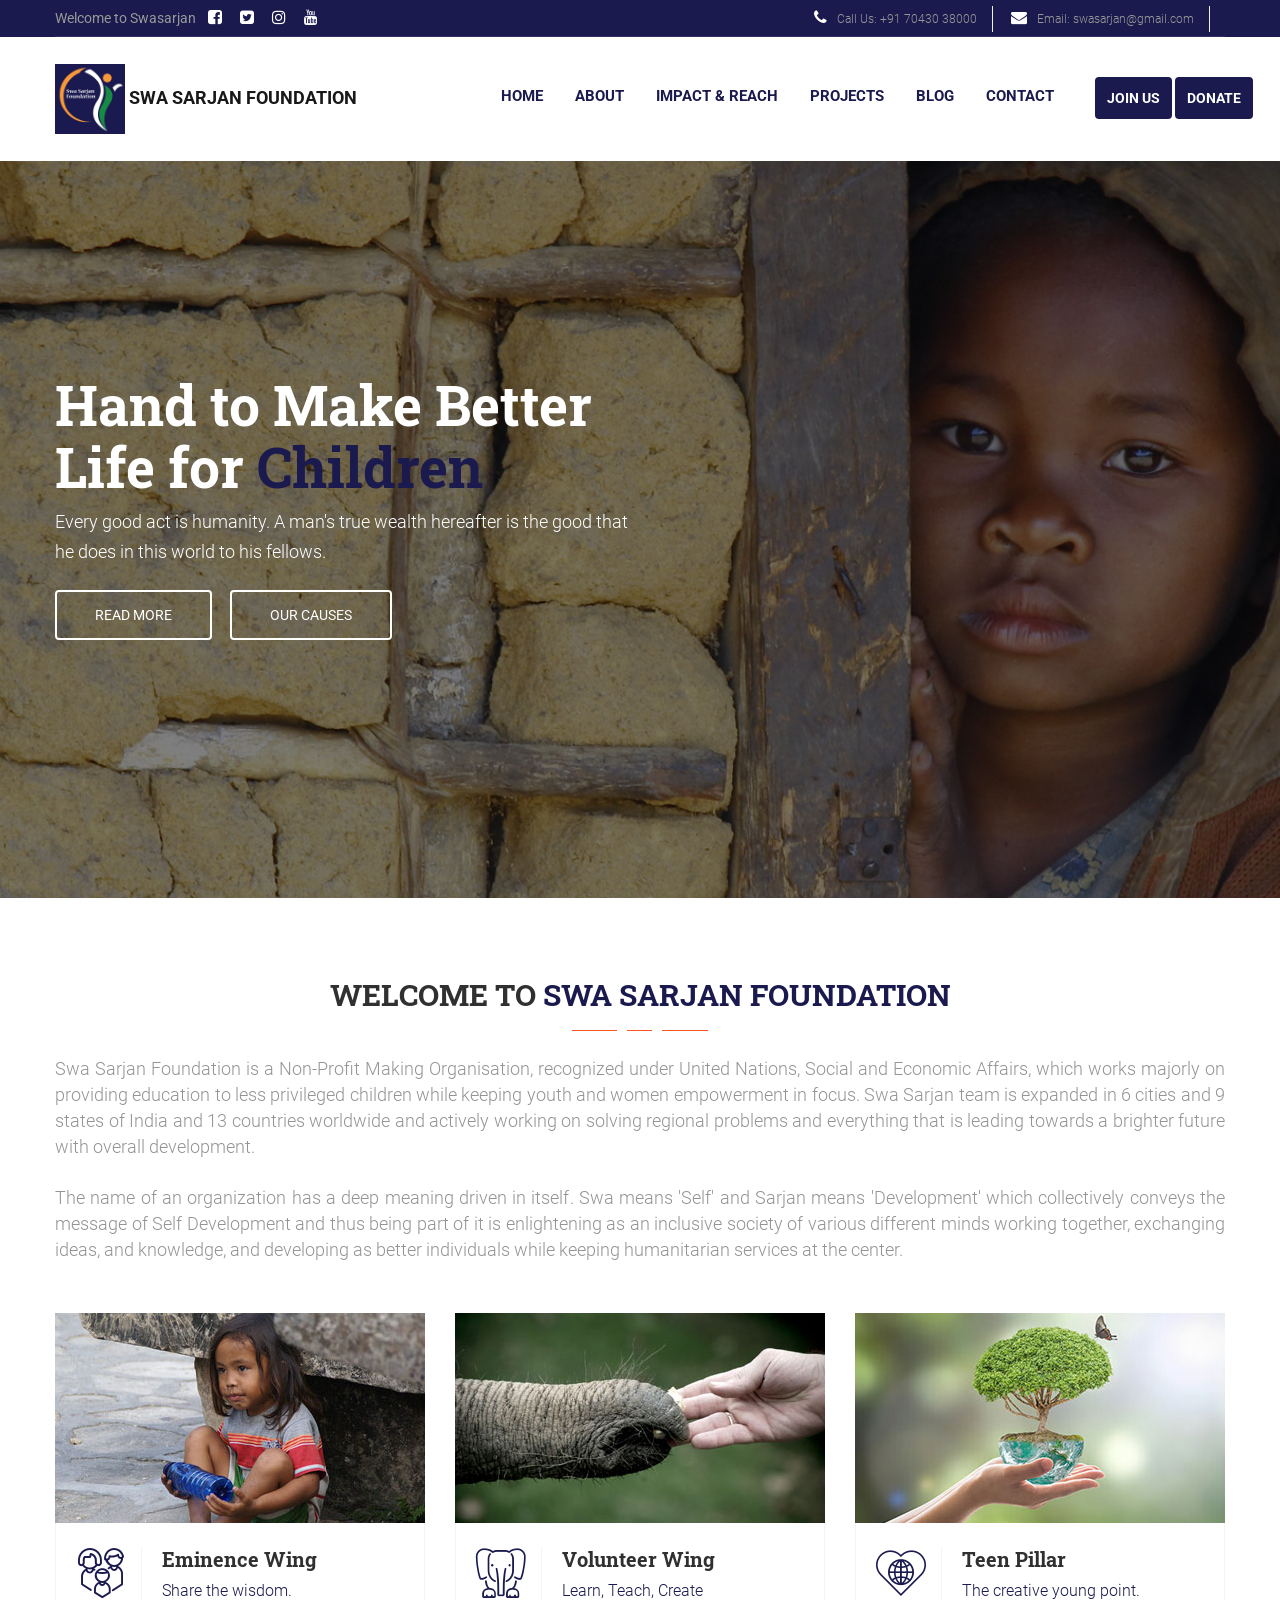
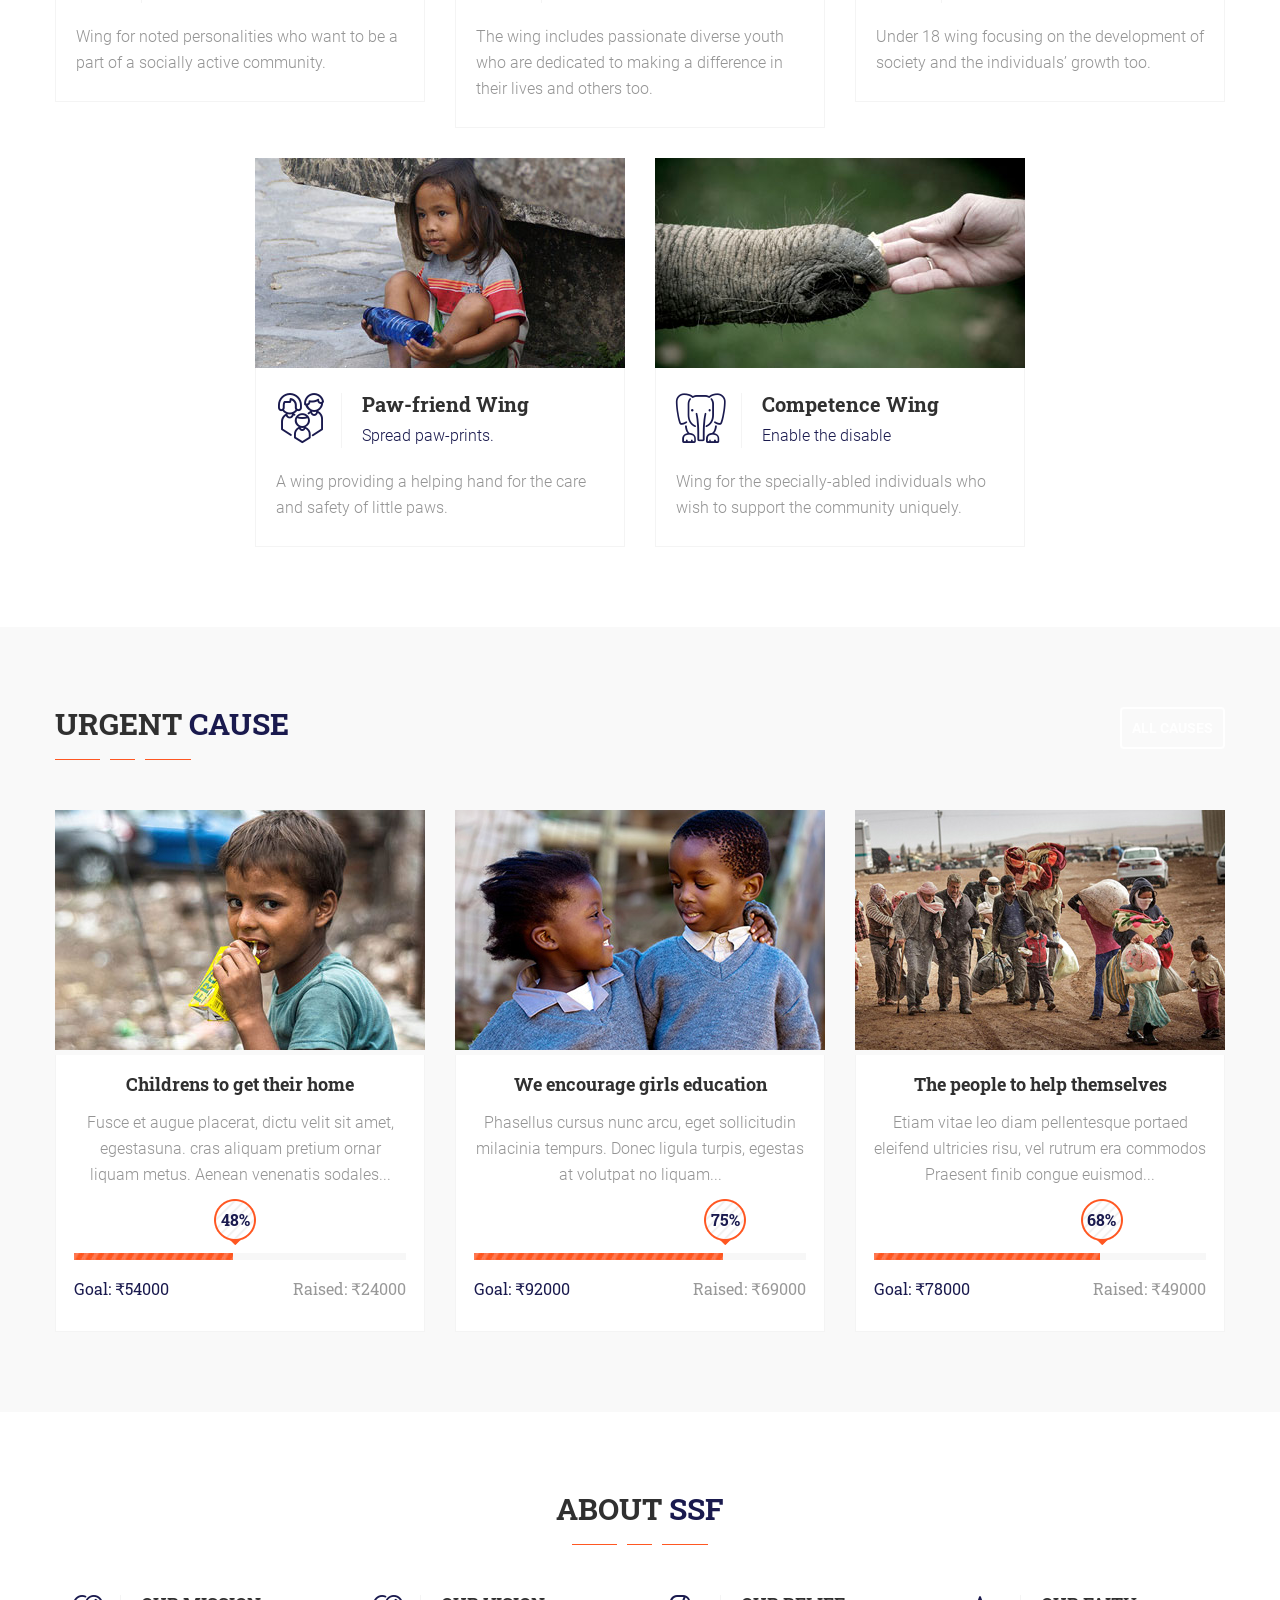
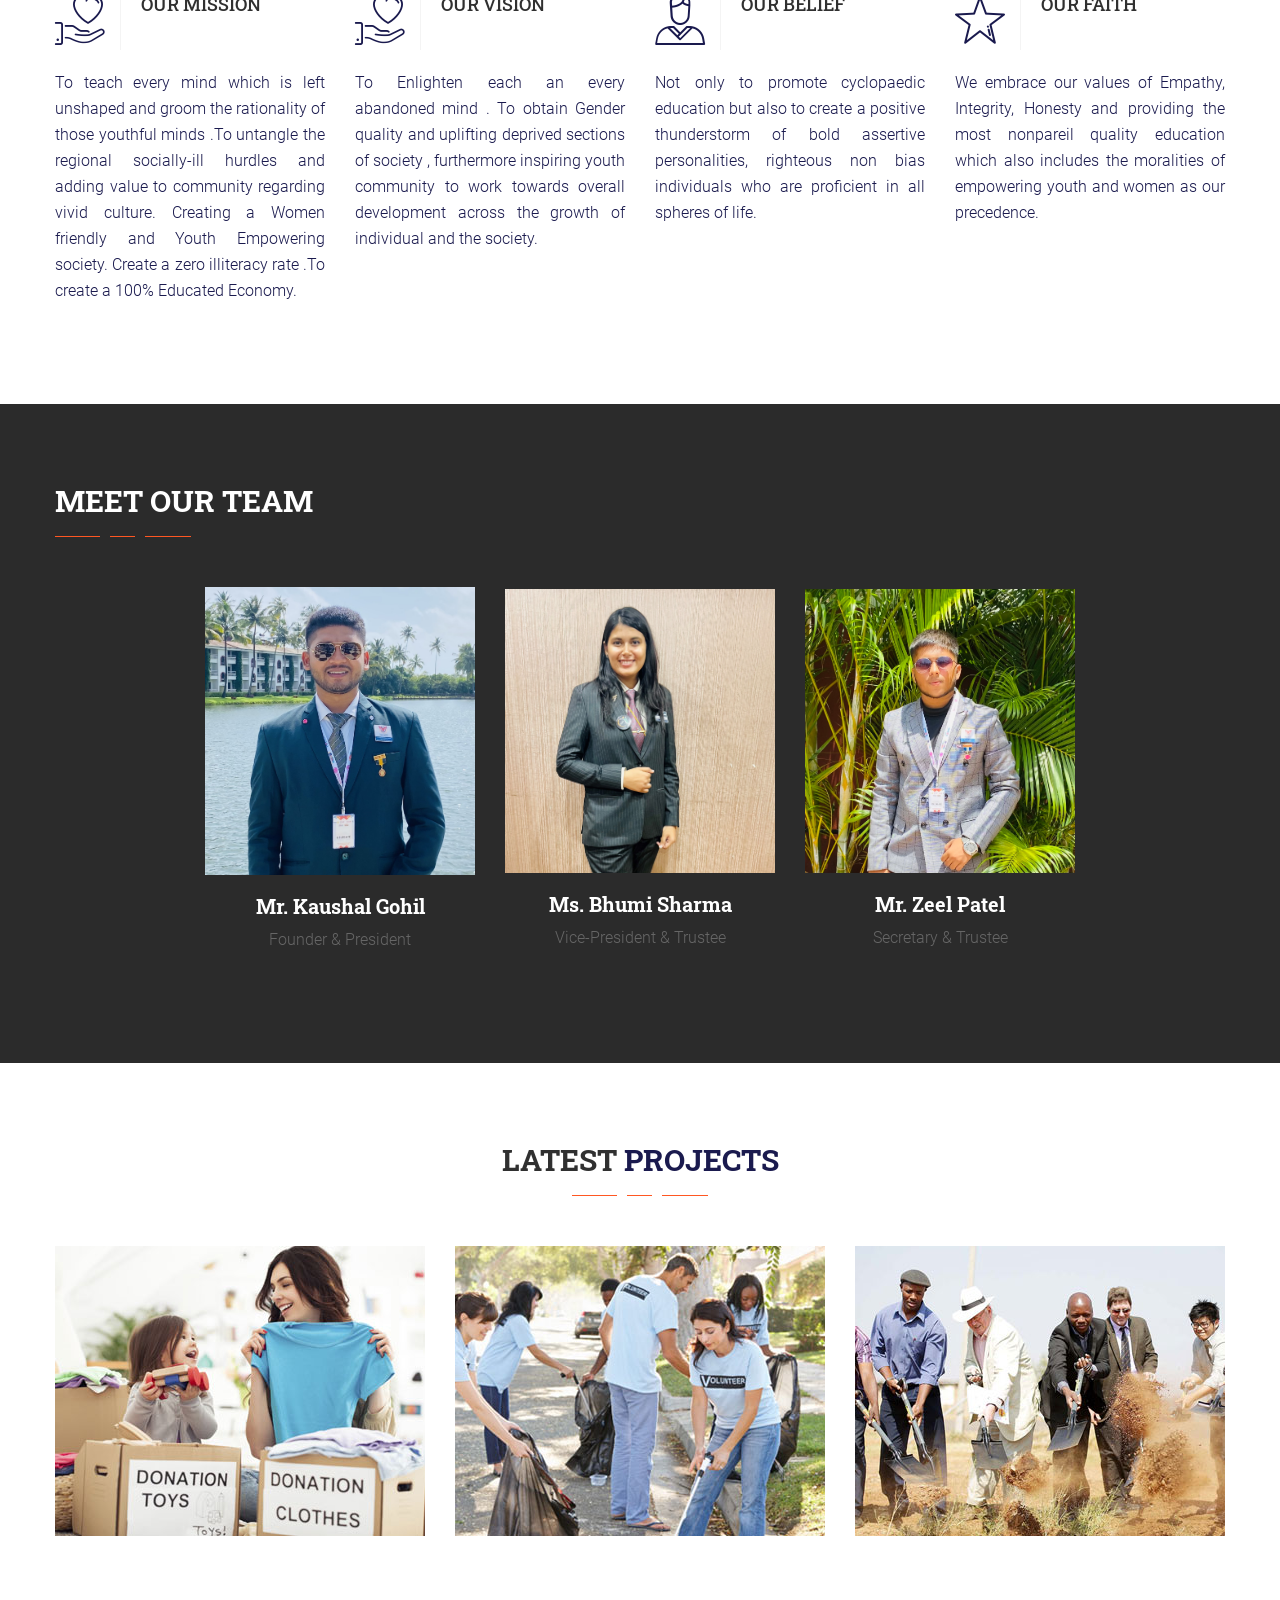
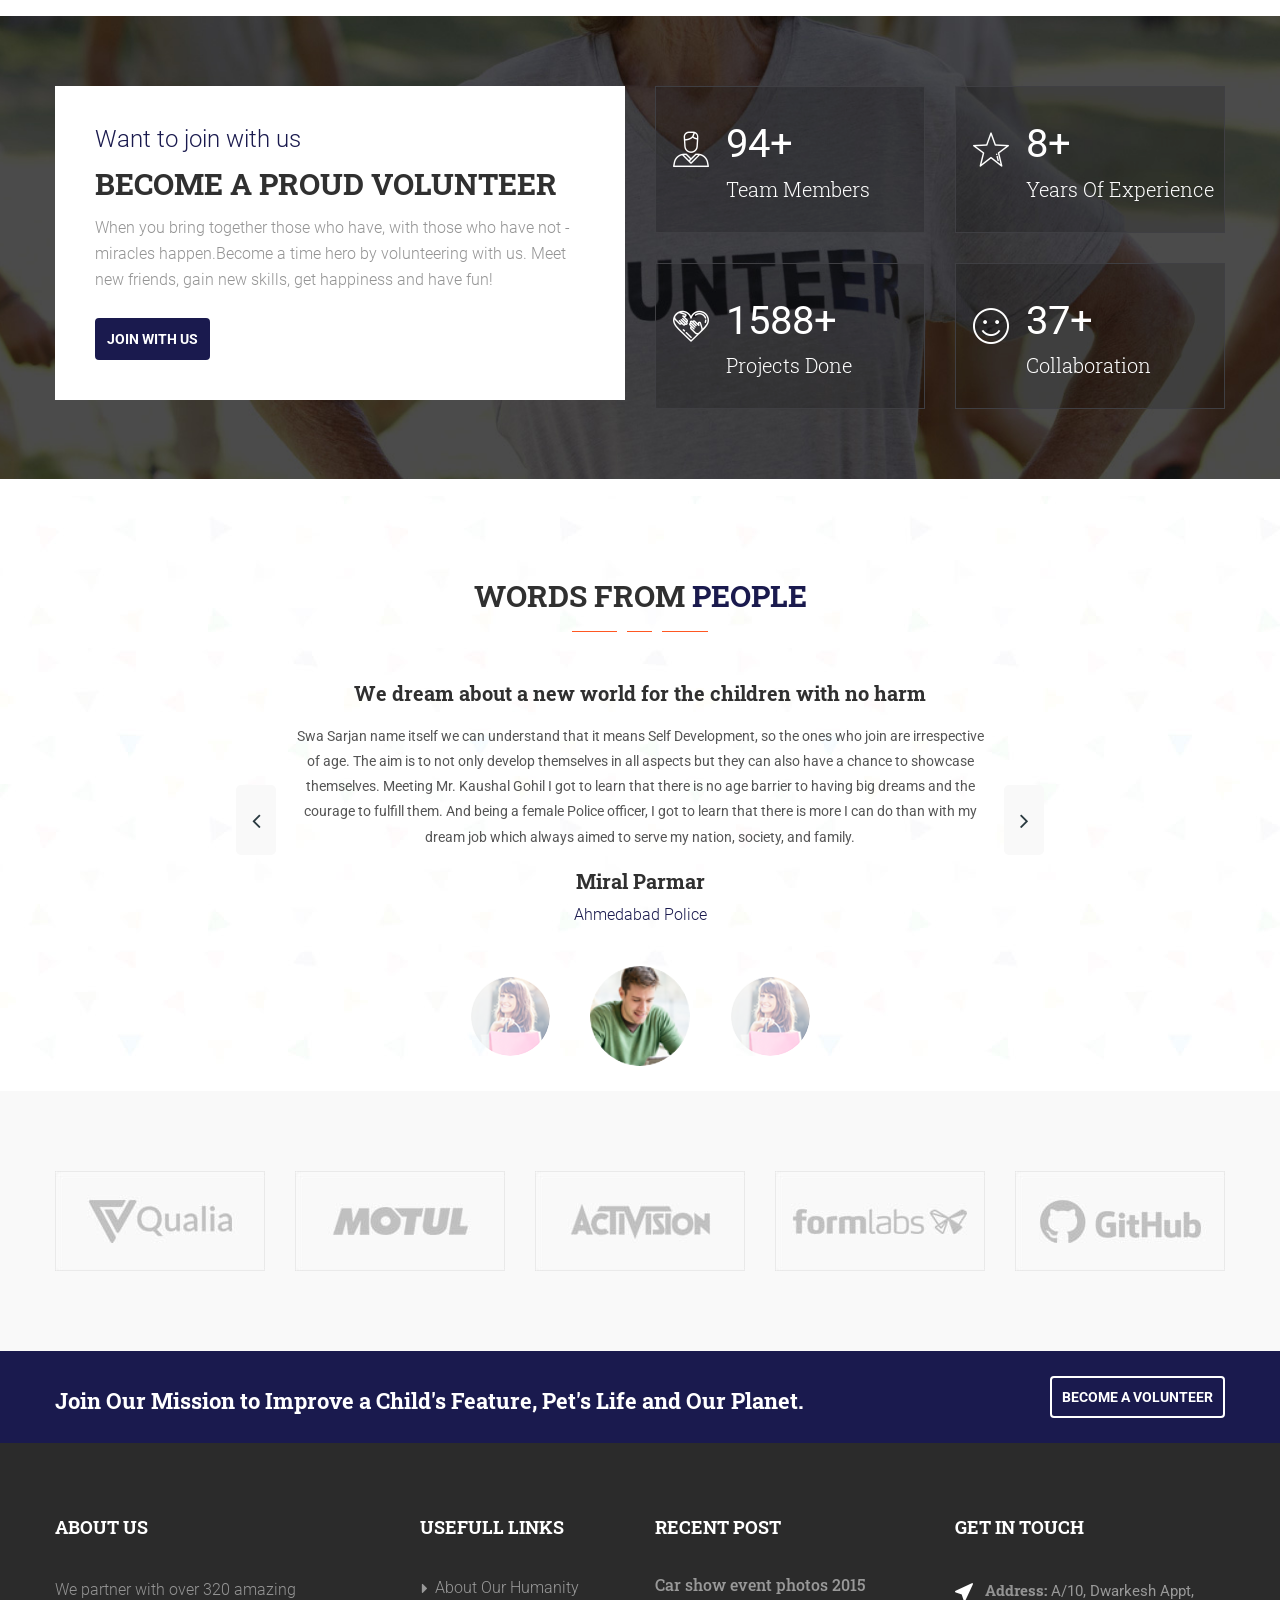
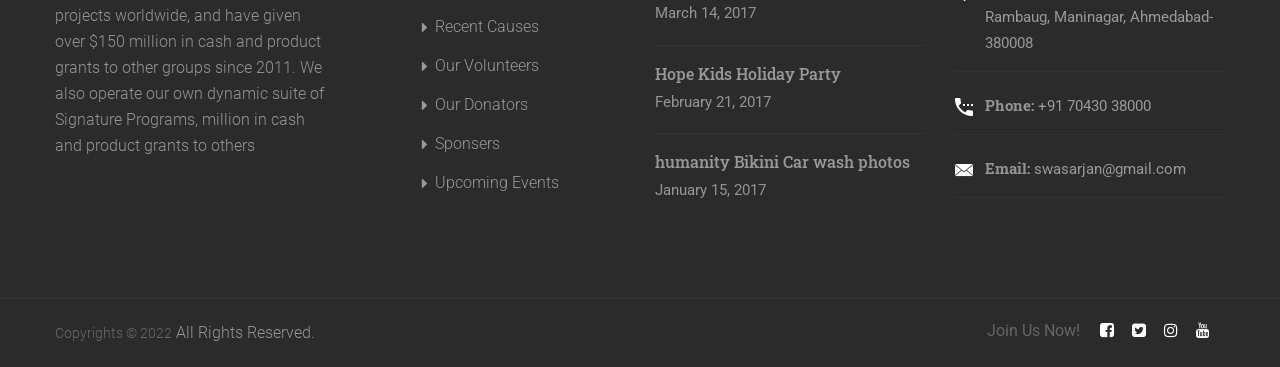
==== commit 709b5ed1: "Final Commit" ====
--- a/index.html
+++ b/index.html
@@ -6,7 +6,6 @@
 
 <head>
     <meta charset="UTF-8">
-
     <title>Swa Sarjan Foundation</title><!-- mobile responsive meta -->
     <meta content="width=device-width, initial-scale=1" name="viewport">
     <meta content="width=device-width, initial-scale=1, maximum-scale=1" name="viewport">
@@ -113,7 +112,7 @@
 
 
                                 <li>
-                                    <a href="cause-1.html">Impact & Reach</a>
+                                    <a href="impact.html">Impact & Reach</a>
 
                                 </li>
 
@@ -176,7 +175,7 @@
 
 
                                 <li>
-                                    <a href="#">Contact</a>
+                                    <a href="contact.html">Contact</a>
 
                                 </li>
 
@@ -190,8 +189,9 @@
                     <div class="right-column">
                         <div class="nav_side_content">
 
-                            <button class="thm-btn donate-box-btn">join us</button>
-                            <button class="thm-btn donate-box-btn">donate</button>
+                            <!-- <a href=""><button class="thm-btn donate-box-btn">join us</button></a> -->
+                            <a href="join-us.html"><button class="thm-btn donate-box-btn">join us</button></a>
+                            <a href="donate.html"> <button class="thm-btn donate-box-btn">donate</button></a>
 
                         </div>
                     </div>
@@ -278,7 +278,7 @@
                             data-x="center" data-y="top">
                             <div class="slide-content-box">
                                 <div class="button">
-                                    <a class="thm-btn style-2" href="#">donate us</a>
+                                    <a class="thm-btn style-2" href="donate.html">donate us</a>
                                 </div>
                             </div>
                         </div>
@@ -326,7 +326,7 @@
                             data-x="center" data-y="top">
                             <div class="slide-content-box">
                                 <div class="button">
-                                    <a class="thm-btn style-2" href="#">Join With Us</a>
+                                    <a class="thm-btn style-2" href="join-us.html">Join With Us</a>
                                 </div>
                             </div>
                         </div>
@@ -339,7 +339,7 @@
                             data-x="center" data-y="top">
                             <div class="slide-content-box">
                                 <div class="button">
-                                    <a class="thm-btn style-3" href="cause.html">Donate us</a>
+                                    <a class="thm-btn style-3" href="donate.html">Donate us</a>
                                 </div>
                             </div>
                         </div>
@@ -355,7 +355,8 @@
                     <h2>Welcome to <span class="thm-color">Swa Sarjan Foundation</span></h2>
 
 
-                    <p style="text-align:justify;">Swa Sarjan Foundation is a Non-Profit Making Organisation, recognized under United Nations,
+                    <p style="text-align:justify;">Swa Sarjan Foundation is a Non-Profit Making Organisation, recognized
+                        under United Nations,
                         Social and Economic Affairs, which works majorly on providing education to less privileged
                         children while keeping youth and women empowerment in focus. Swa Sarjan team is expanded in 6
                         cities and 9 states of India and 13 countries worldwide and actively working on solving regional
@@ -389,12 +390,13 @@
                                         <h4>Eminence Wing</h4>
 
 
-                                        <p>Be Good to People</p>
-                                    </div>
-                                </div>
-
-
-                                <p>Wing for noted personalities who want to be a part of a socially active community.</p>
+                                        <p>Share the wisdom.</p>
+                                    </div>
+                                </div>
+
+
+                                <p>Wing for noted personalities who want to be a part of a socially active community.
+                                </p>
                             </div>
                         </div>
                     </article>
@@ -417,12 +419,13 @@
                                         <h4>Volunteer Wing</h4>
 
 
-                                        <p>Live and Let Live</p>
-                                    </div>
-                                </div>
-
-
-                                <p>The wing includes passionate diverse youth who are dedicated to making a difference in their lives and others too.</p>
+                                        <p>Learn, Teach, Create</p>
+                                    </div>
+                                </div>
+
+
+                                <p>The wing includes passionate diverse youth who are dedicated to making a difference
+                                    in their lives and others too.</p>
                             </div>
                         </div>
                     </article>
@@ -445,12 +448,13 @@
                                         <h4>Teen Pillar</h4>
 
 
-                                        <p>Stop Destroying Our Planet</p>
-                                    </div>
-                                </div>
-
-
-                                <p>Under 18 wing focusing on the development of society and the individuals’ growth too.</p>
+                                        <p>The creative young point.</p>
+                                    </div>
+                                </div>
+
+
+                                <p>Under 18 wing focusing on the development of society and the individuals’ growth too.
+                                </p>
                             </div>
                         </div>
                     </article>
@@ -473,7 +477,7 @@
                                         <h4>Paw-friend Wing</h4>
 
 
-                                        <p>Be Good to People</p>
+                                        <p>Spread paw-prints.</p>
                                     </div>
                                 </div>
 
@@ -501,12 +505,13 @@
                                         <h4>Competence Wing</h4>
 
 
-                                        <p>Live and Let Live</p>
-                                    </div>
-                                </div>
-
-
-                                <p>Wing for the specially-abled individuals who wish to support the community uniquely.                                </p>
+                                        <p>Enable the disable</p>
+                                    </div>
+                                </div>
+
+
+                                <p>Wing for the specially-abled individuals who wish to support the community uniquely.
+                                </p>
                             </div>
                         </div>
                     </article>
@@ -704,12 +709,16 @@
                                     <span class="icon-heart3"></span>
                                 </div>
                                 <a href="3.html">
-                                <h4>OUR MISSION</h4></a>
+                                    <h4>OUR MISSION</h4>
+                                </a>
                             </div>
 
 
                             <div class="text">
-                                <p>To teach every mind which is left unshaped and groom the rationality of those youthful minds .To untangle the regional socially-ill hurdles and adding value to community regarding vivid culture. Creating a Women friendly and Youth Empowering society. Create a zero illiteracy rate .To create a 100% Educated Economy.</p>
+                                <p>To teach every mind which is left unshaped and groom the rationality of those
+                                    youthful minds .To untangle the regional socially-ill hurdles and adding value to
+                                    community regarding vivid culture. Creating a Women friendly and Youth Empowering
+                                    society. Create a zero illiteracy rate .To create a 100% Educated Economy.</p>
                             </div>
                         </div>
                     </div>
@@ -724,12 +733,15 @@
                                     <span class="icon-heart3"></span>
                                 </div>
                                 <a href="3.html">
-                                <h4>OUR VISION</h4></a>
+                                    <h4>OUR VISION</h4>
+                                </a>
                             </div>
 
 
                             <div class="text">
-                                <p>To Enlighten each an every abandoned mind . To obtain Gender quality and uplifting deprived sections of society , furthermore inspiring youth community to work towards overall development across the growth of individual and the society.</p>
+                                <p>To Enlighten each an every abandoned mind . To obtain Gender quality and uplifting
+                                    deprived sections of society , furthermore inspiring youth community to work towards
+                                    overall development across the growth of individual and the society.</p>
                             </div>
                         </div>
                     </div>
@@ -745,12 +757,15 @@
                                     <span class="icon-people-1"></span>
                                 </div>
                                 <a href="#">
-                                <h4>OUR BELIEF</h4></a>
+                                    <h4>OUR BELIEF</h4>
+                                </a>
                             </div>
 
 
                             <div class="text">
-                                <p>Not only to promote cyclopaedic education but also to create a positive thunderstorm of bold assertive personalities, righteous non bias individuals who are proficient in all spheres of life.
+                                <p>Not only to promote cyclopaedic education but also to create a positive thunderstorm
+                                    of bold assertive personalities, righteous non bias individuals who are proficient
+                                    in all spheres of life.
                                 </p>
                             </div>
                         </div>
@@ -767,12 +782,15 @@
                                     <span class="icon-favorite"></span>
                                 </div>
                                 <a href="#">
-                                <h4>OUR FAITH</h4></a>
+                                    <h4>OUR FAITH</h4>
+                                </a>
                             </div>
 
 
                             <div class="text">
-                                <p>We embrace our values of Empathy, Integrity, Honesty and providing the most nonpareil quality education which also includes the moralities of empowering youth and women as our precedence.</p>
+                                <p>We embrace our values of Empathy, Integrity, Honesty and providing the most nonpareil
+                                    quality education which also includes the moralities of empowering youth and women
+                                    as our precedence.</p>
                             </div>
                         </div>
                     </div>
@@ -856,7 +874,7 @@
         <section class="team-style-2 sec-padd2">
             <div class="container">
                 <div class="section-title">
-                    <h2>Meet Our <span class="">Volunteers</span></h2>
+                    <h2>Meet Our <span class="">Team</span></h2>
                 </div>
 
 
@@ -864,7 +882,7 @@
                     <article class="item col-md-3 col-sm-6 col-xs-12">
                         <div class="inner-box">
                             <div class="img-box">
-                                <img alt="" src="images/team/team1.jpg">
+                                <img alt="" src="images/team/kaushal.jpg">
 
                                 <div class="overlay3">
                                     <ul class="social-icon">
@@ -1182,7 +1200,7 @@
 
 
                             <div class="link">
-                                <a class="thm-btn" href="#">Join with us</a>
+                                <a class="thm-btn" href="join-us.html">Join with us</a>
                             </div>
                         </div>
                     </article>
@@ -1302,7 +1320,13 @@
 
 
                                 <div class="text">
-                                    Swa Sarjan name itself we can understand that it means Self Development, so the ones who join are irrespective of age. The aim is to not only develop themselves in all aspects but they can also have a chance to showcase themselves. Meeting Mr. Kaushal Gohil I got to learn that there is no age barrier to having big dreams and the courage to fulfill them. And being a female Police officer, I got to learn that there is more I can do than with my dream job which always aimed to serve my nation, society, and family.
+                                    Swa Sarjan name itself we can understand that it means Self Development, so the ones
+                                    who join are irrespective of age. The aim is to not only develop themselves in all
+                                    aspects but they can also have a chance to showcase themselves. Meeting Mr. Kaushal
+                                    Gohil I got to learn that there is no age barrier to having big dreams and the
+                                    courage to fulfill them. And being a female Police officer, I got to learn that
+                                    there is more I can do than with my dream job which always aimed to serve my nation,
+                                    society, and family.
                                 </div>
 
 
@@ -1321,7 +1345,12 @@
 
 
                                 <div class="text">
-                                    I'm glad to be associated with the Swa Sarjan Foundation which is helping the society in the best possible ways. Having its roots in Ahmedabad to now having a Global presence Kaushal Gohil and his Team has been a blessing to many less privileged people. Also, it's great to see that the energy of the youth volunteers has been channeled for the upliftment of society. Wishing you all the best for all future endeavors and fulfilling your objectives to serve the nation.
+                                    I'm glad to be associated with the Swa Sarjan Foundation which is helping the
+                                    society in the best possible ways. Having its roots in Ahmedabad to now having a
+                                    Global presence Kaushal Gohil and his Team has been a blessing to many less
+                                    privileged people. Also, it's great to see that the energy of the youth volunteers
+                                    has been channeled for the upliftment of society. Wishing you all the best for all
+                                    future endeavors and fulfilling your objectives to serve the nation.
                                 </div>
 
 
@@ -1334,7 +1363,7 @@
                             </li>
                             <!--Slide Item-->
 
-<!-- 
+                            <!-- 
                             <li class="slide-item">
                                 <h4 class="title">We dream about a new world for the children with no harm</h4>
 
@@ -1388,7 +1417,7 @@
                                 <!--Pager Item-->
 
 
-                               
+
                             </ul>
                         </div>
                     </div>
@@ -1427,7 +1456,7 @@
             </div>
         </section>
 
-<!-- 
+        <!-- 
         <section class="blog-section sec-padd2">
             <div class="container">
                 <div class="section-title center">
@@ -1763,7 +1792,8 @@
 
 
                                         <ul class="contact-info">
-                                            <li><i class="icon-arrows"></i><span>Address:</span>  A/10, Dwarkesh Appt, Rambaug, Maninagar,
+                                            <li><i class="icon-arrows"></i><span>Address:</span> A/10, Dwarkesh Appt,
+                                                Rambaug, Maninagar,
                                                 Ahmedabad-380008</li>
 
 
@@ -1780,24 +1810,40 @@
                 </div>
             </div>
         </footer>
-        <!--Footer Bottom-->
 
         <section class="footer-bottom">
             <div class="container">
+
                 <div class="pull-left copy-text">
-                    <p><a href="#" style="color:#666;">Copyrights © 2022</a> All Rights Reserved.</p>
+                    <p style="text-align: center;"><a href="#" style="color:#666;">Copyrights ©
+                            2022</a> All Rights Reserved.</p>
+                </div>
+                <div class="pull-right">
+                    <ul class="list_inline social-icon">
+                        <li>
+                            <a href="#"><i class="fa fa-facebook-square"></i></a>
+                        </li>
+                        <li>
+                            <a href="#"><i class="fa fa-twitter-square"></i></a>
+                        </li>
+                        <li>
+                            <a href="#"><i class="fa fa-instagram"></i></a>
+                        </li>
+                        <li>
+                            <a href="#"><i class="fa fa-youtube"></i></a>
+                        </li>
+                    </ul>
                 </div>
                 <!-- /.pull-right -->
 
-
                 <div class="pull-right get-text">
-                    <a href="#" style="color:#666;">Join Us Now!</a>
+                    <a href="join-us.html" style="color:#666;margin-right: 20px;">Join Us Now!</a>
                 </div>
                 <!-- /.pull-left -->
             </div>
             <!-- /.container -->
         </section>
-        <!-- Scroll Top  -->
+
         <button class="scroll-top tran3s color2_bg"><span class="fa fa-angle-up"></span></button> <!-- preloader  -->
 
 
@@ -1829,7 +1875,8 @@
 
 
                                 <li><input checked="checked" id="donate-amount-2" name="donate-amount" type="radio">
-                                    <label data-amount="2000" for="donate-amount-2">$2000</label></li>
+                                    <label data-amount="2000" for="donate-amount-2">$2000</label>
+                                </li>
 
 
                                 <li><input id="donate-amount-3" name="donate-amount" type="radio"> <label
--- a/css/style.css
+++ b/css/style.css
@@ -566,6 +566,7 @@
 .default-form input[type="email"],
 .default-form input[type="password"],
 .default-form input[type="number"],
+.default-form input[type="date"],
 .default-form select,
 .default-form textarea{
   display:block;
@@ -574,7 +575,7 @@
   height: 50px;
   font-size:16px;
   box-shadow: none;
-  border: 1px solid #f4f4f4;
+  border: 1px solid #1a1a1a;
   padding:12px 15px;
   background: #fff;
   border-radius: 0px;
@@ -1138,7 +1139,6 @@
 }
 .theme_menu.stricky-fixed {
   margin: 0;
-  padding: 0;
   position: fixed;
   background: #fff;
   top:0;
@@ -1155,6 +1155,7 @@
 
 .theme_menu .container {
   position: relative;
+  
 }
 
 .theme_menu {position: relative;z-index: 99;background: #fff;}
